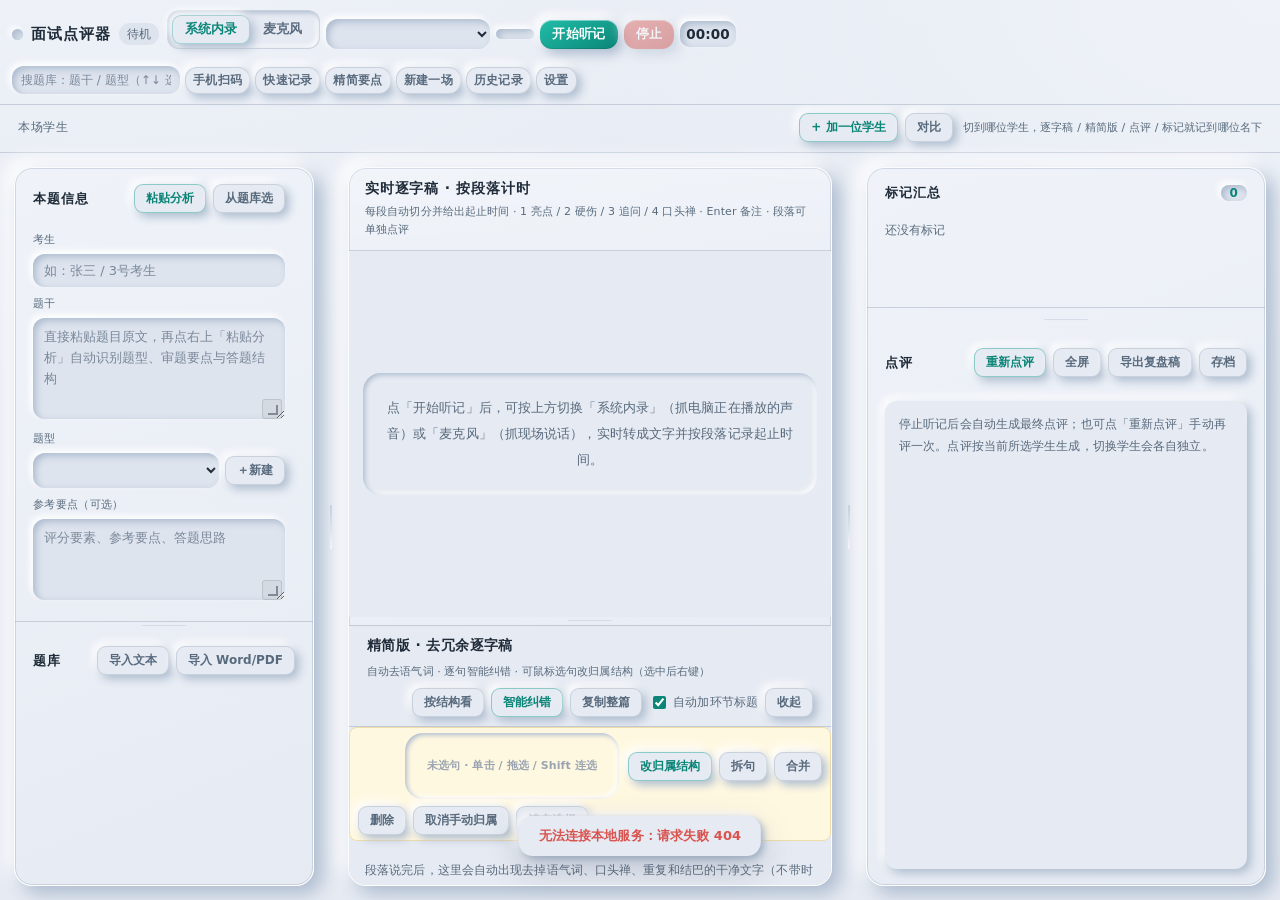
==== static/index.html @ 367feb13 "chore: 面试点评器 v2.6.0 源码首次开源提交" ====
﻿<!DOCTYPE html>
<html lang="zh-CN">
<head>
<meta charset="UTF-8" />
<meta name="viewport" content="width=device-width, initial-scale=1.0" />
<title>面试点评器 · 慕夕制作</title>
<link rel="stylesheet" href="/static/style.css" />
</head>
<body>
<!-- ===== 桌面版自定义标题栏（无地址栏；仅在内嵌 WebView 中显示） ===== -->
<div class="apptitlebar" id="appTitleBar">
  <span class="atb-logo" aria-hidden="true">面</span>
  <span class="atb-name">面试点评器</span>
  <span class="atb-sub">v2.6.0 · 慕夕制作</span>
  <span class="atb-drag" id="atbDrag" title="按住拖动窗口，双击最大化/还原"></span>
  <span class="atb-btns">
    <button class="atb-btn" id="btnWinMin" title="最小化" aria-label="最小化"><svg viewBox="0 0 12 12"><path d="M2 6h8"/></svg></button>
    <button class="atb-btn" id="btnWinMax" title="最大化 / 还原" aria-label="最大化"><svg viewBox="0 0 12 12"><rect x="2.4" y="2.4" width="7.2" height="7.2" rx="1.4"/></svg></button>
    <button class="atb-btn atb-close" id="btnWinClose" title="关闭" aria-label="关闭"><svg viewBox="0 0 12 12"><path d="M2.6 2.6l6.8 6.8M9.4 2.6L2.6 9.4"/></svg></button>
  </span>
</div>

<!-- ===== 无边框窗口的 8 个边角拖拽区（桌面版可用） ===== -->
<div class="rz-layer" id="rzLayer" aria-hidden="true">
  <i class="rz rz-t" data-edge="top"></i>
  <i class="rz rz-b" data-edge="bottom"></i>
  <i class="rz rz-l" data-edge="left"></i>
  <i class="rz rz-r" data-edge="right"></i>
  <i class="rz rz-tl" data-edge="topleft"></i>
  <i class="rz rz-tr" data-edge="topright"></i>
  <i class="rz rz-bl" data-edge="bottomleft"></i>
  <i class="rz rz-br" data-edge="bottomright"></i>
</div>

<header class="topbar">
  <div class="brand">
    <span class="dot" id="statusDot"></span>
    <span class="title">面试点评器</span><span class="ver">v2.6.0 · 慕夕制作</span>
    <span class="state" id="stateText">待机</span>
  </div>

  <div class="controls">
    <div class="seg" id="srcSeg" title="选择声音来源：系统内录=抓电脑正在播放的声音；麦克风=抓现场说话">
      <button class="segbtn active" data-kind="loopback">系统内录</button>
      <button class="segbtn" data-kind="mic">麦克风</button>
    </div>
    <select id="deviceSel" title="声音来源设备"></select>
    <span class="levelbar" id="levelBar" title="实时输入电平：说话时应有明显跳动"><i></i></span>
    <button id="btnStart" class="btn primary">开始听记</button>
    <button id="btnStop" class="btn danger" disabled>停止</button>
    <span class="timer" id="timer">00:00</span>
  </div>

  <div class="right">
    <div class="qs-wrap" id="qsWrap">
      <input id="bankSearchInp" class="inp qs-inp" autocomplete="off"
             placeholder="搜题库：题干 / 题型（↑↓ 选，回车载入）"
             title="不用打开题库弹窗，直接在主界面搜索所有题库的题目" />
      <div id="bankSearchPop" class="qs-pop" hidden></div>
    </div>
    <span class="tb-sep" aria-hidden="true"></span>
    <button id="btnMobileScan" class="btn ghost" title="用手机 / 平板扫码听记：在弹出的覆盖层里查看二维码与手机访问地址（Esc 或右上角关闭）">手机扫码</button>
    <button id="btnQuickNote" class="btn ghost" title="打开快速记录面板：听记时随手记学生的问题，回车自动编号">快速记录</button>
    <button id="btnPoints" class="btn ghost" title="精简要点：把精简版逐字稿压缩成按答题结构分组的要点关键词，可一键复制">精简要点</button>
    <span class="tb-sep" aria-hidden="true"></span>
    <button id="btnNew" class="btn ghost">新建一场</button>
    <button id="btnHistory" class="btn ghost">历史记录</button>
    <button id="btnSettings" class="btn ghost">设置</button>
  </div>
</header>

<!-- 学生切换条：一场之内多位学生分别答题 -->
<div class="studentbar" id="studentBar">
  <span class="sb-label">本场学生</span>
  <div class="sb-chips" id="studentChips"></div>
  <div class="btnrow">
    <button id="btnAddStudent" class="mini primary-m" title="在当前场次内新增一位学生，各自独立记录">+ 加一位学生</button>
    <button id="btnCompare" class="mini" title="对比本场多位学生的作答">对比</button>
  </div>
  <span class="sb-tip" id="studentTip">切到哪位学生，逐字稿 / 精简版 / 点评 / 标记就记到哪位名下</span>
</div>

<main class="layout" id="layout">
  <!-- 左：题目与题库 -->
  <aside class="pane left" id="paneLeft">
    <section class="block qblock" id="blockQ">
      <div class="block-head">
        <h3>本题信息</h3>
        <div class="btnrow">
          <button id="btnAnalyzeQ" class="mini primary-m" title="粘贴题目原文后自动分析题型与答题结构">粘贴分析</button>
          <button id="btnPickBank" class="mini">从题库选</button>
        </div>
      </div>
      <label class="lbl" for="candidate">考生</label>
      <input id="candidate" class="inp" placeholder="如：张三 / 3号考生" />
      <label class="lbl" for="question">题干</label>
      <textarea id="question" class="inp ta" rows="4" placeholder="直接粘贴题目原文，再点右上「粘贴分析」自动识别题型、审题要点与答题结构"></textarea>
      <label class="lbl" for="qtype">题型</label>
      <div class="qtype-row">
        <select id="qtype" class="inp" title="从题型列表里选择；选「＋ 新建题型」可直接新建并立即选中"></select>
        <button id="btnNewQtype" class="mini" title="新建题型（新建后立即选中）">＋新建</button>
      </div>
      <label class="lbl" for="ref">参考要点（可选）</label>
      <textarea id="ref" class="inp ta" rows="3" placeholder="评分要素、参考要点、答题思路"></textarea>
      <div id="qAnalyCard" class="qanaly" style="display:none">
        <div class="qa-top">
          <span class="qa-tag">已解析</span>
          <span class="qa-type" id="qaType"></span>
          <span class="qa-src" id="qaSrc"></span>
        </div>
        <div class="qa-stages" id="qaStages"></div>
        <div class="qa-acts">
          <button id="btnQaOpen" class="mini primary-m">查看 / 编辑</button>
          <button id="btnQaBank" class="mini">一键入库</button>
        </div>
      </div>
    </section>

    <div class="hsplit" data-split="left-v" title="拖动调整上下高度 · 双击复位"></div>

    <section class="block grow" id="blockBank">
      <div class="block-head">
        <h3>题库</h3>
        <div class="btnrow">
          <button id="btnImport" class="mini">导入文本</button>
          <button id="btnImportDocx" class="mini" title="选 Word(.docx) / PDF / 文本，可一次选多个文件，解析后先进预览列表">导入 Word/PDF</button>
        </div>
      </div>
      <input type="file" id="bankFile" accept=".docx,.pdf,.txt,.md,.csv" multiple style="display:none" />
      <div id="bankBackBar" class="bank-backbar" style="display:none">
        <button id="btnBankBack" class="mini">← 返回题库列表</button>
        <span id="bankCurName" class="bcn"></span>
        <button id="btnBankCloseItems" class="mini" title="收起题目列表">收起</button>
      </div>
      <input id="bankFilter" class="inp mono" style="display:none" placeholder="搜索题目关键词…" />
      <div id="bankOptBar" class="aiopt-bar" style="display:none">
        <label class="cpopt" title="勾选要优化的题目（也可逐题点右侧「AI 优化」）"><input type="checkbox" id="aiOptAll" />全选</label>
        <span class="aiopt-n" id="aiOptCount">已选 0 题</span>
        <button id="btnAiOptSel" class="mini" title="对勾选的题目调用「设置」里的 AI 接口做质量优化：题干规范 / 题型校准 / 审题要点 / 答题环节与要点 / 参考要点提质">AI 优化所选</button>
        <button id="btnAiOptAllQ" class="mini ghost" title="对整个题库逐题优化（耗时较长，可中途看进度）">优化全库</button>
        <button id="btnAiOptUndo" class="mini ghost" title="把本批已优化的题目还原成优化前的样子（一键撤销回滚）" disabled>一键撤销</button>
        <div class="aiopt-bar-in with-pct" id="aiOptBarWrap" hidden role="button" tabindex="0"
             title="点击查看逐题实时输出：每道题的优化前后对比与 AI 原始返回"><i id="aiOptBar"></i><span class="aiopt-pct" id="aiOptPct">0%</span></div>
        <button id="btnAiOptCancel" class="mini danger" hidden title="立即停止本次 AI 优化：已完成的题目会保留，未处理的题目不再继续">停止</button>
        <span class="aiopt-st" id="aiOptSt"></span>
      </div>
      <div id="bankList" class="bank-list"></div>
      <div id="bankEmpty" class="bank-empty" style="display:none"></div>
      <div id="bankItems" class="bank-items"></div>
    </section>
  </aside>

  <div class="vsplit" data-split="left" title="拖动调整左栏宽度 · 双击复位"></div>

  <!-- 中：逐字稿（按段落计时） -->
  <section class="pane center" id="paneCenter">
    <div class="pane-head">
      <h2>实时逐字稿 · 按段落计时</h2>
      <div class="hint">每段自动切分并给出起止时间 · 1 亮点 / 2 硬伤 / 3 追问 / 4 口头禅 · Enter 备注 · 段落可单独点评</div>
    </div>
    <div id="transcript" class="transcript">
      <div class="empty" id="emptyTip">点「开始听记」后，可按上方切换「系统内录」（抓电脑正在播放的声音）或「麦克风」（抓现场说话），实时转成文字并按段落记录起止时间。</div>
    </div>
    <div class="floating-mark" id="floatMark">
      <span class="ftext" id="floatText"></span>
      <span class="fk">1 亮点</span><span class="fk">2 硬伤</span><span class="fk">3 追问</span><span class="fk">4 口头禅</span>
    </div>

    <div class="hsplit" data-split="center" title="拖动调整逐字稿 / 精简版高度 · 双击复位"></div>

    <!-- 精简版：逐段去冗余 + 智能纠错 + 标记句加粗变色 -->
    <section class="plainpane" id="plainPane">
      <div class="plainhead">
        <h2>精简版 · 去冗余逐字稿</h2>
        <span class="plainhint" id="plainHint">自动去语气词 · 逐句智能纠错 · 可鼠标选句改归属结构（选中后右键）</span>
        <div class="btnrow">
          <button id="btnPlainView" class="mini" title="切换「按段落」/「按结构」显示">按结构看</button>
          <button id="btnCorrectAll" class="mini primary-m" title="对全文逐句做智能纠错（同音字 / 错别字 / 口误按上下文还原）">智能纠错</button>
          <button id="btnCopyPlain" class="mini">复制整篇</button>
        <label class="cpopt" title="勾选：按答题环节分组并加【抓落实】【重分析】等前置标题；不勾选：只复制纯文本"><input type="checkbox" id="chkCopyStage" checked />自动加环节标题</label>
          <button id="btnTogglePlain" class="mini">收起</button>
        </div>
      </div>
      <div class="pbar" id="plainSelBar">
        <span class="pbar-t empty" id="plainSelCount">未选句 · 单击 / 拖选 / Shift 连选</span>
        <button id="btnSentStage" class="mini primary-m" title="把选中的句子归入当前题型的某个答题环节">改归属结构</button>
        <button id="btnSentSplit" class="mini" title="双击句子把光标点到要拆开的位置，再点这里或按 Ctrl+Enter 拆成两句">拆句</button>
        <button id="btnSentMerge" class="mini" title="选中相邻的两句（Shift 连选）后合并成一句">合并</button>
        <button id="btnSentDel" class="mini ghost" title="删除选中的句子（Delete 键同样生效，整段至少保留一句）">删除</button>
        <button id="btnSentAuto" class="mini" title="取消选中句子的手动归属，回到该段自动判定结果">取消手动归属</button>
        <button id="btnSentClear" class="mini ghost" title="清空当前选中（Esc）">清空选择</button>
      </div>
      <div class="plainbox" id="plainBox">
        <div class="muted" id="plainEmpty">段落说完后，这里会自动出现去掉语气词、口头禅、重复和结巴的干净文字（不带时间戳），并标明该段属于审题 / 提观点 / 重分析 / 抓落实 / 结尾中的哪一环；被标记的句子会加粗变色。</div>
        <div id="plainList" class="plainlist"></div>
      </div>
    </section>
  </section>

  <div class="vsplit" data-split="right" title="拖动调整右栏宽度 · 双击复位"></div>

  <!-- 右：标记 + 点评 -->
  <aside class="pane right" id="paneRight">
    <section class="block" id="blockMarks">
      <div class="block-head"><h3>标记汇总</h3><span class="count" id="markCount">0</span></div>
      <div id="marks" class="marks"><div class="muted">还没有标记</div></div>
    </section>

    <div class="hsplit" data-split="right-v" title="拖动调整标记 / 点评高度 · 双击复位"></div>

    <section class="block grow" id="blockReview">
      <div class="block-head">
        <h3>点评</h3>
        <div class="btnrow">
          <button id="btnReview" class="mini primary-m">重新点评</button>
          <button id="btnReviewFull" class="mini">全屏</button>
          <button id="btnExportDocx" class="mini" title="把整场复盘（基本信息 / 时间分配 / 三段式点评 / 精简要点 / 精简逐字稿）导出为 Word">导出复盘稿</button>
          <button id="btnSave" class="mini">存档</button>
        </div>
      </div>
      <div class="review-meta" id="reviewMeta"></div>
      <div id="review" class="review md"><div class="muted">停止听记后会自动生成最终点评；也可点「重新点评」手动再评一次。点评按当前所选学生生成，切换学生会各自独立。</div></div>
    </section>
  </aside>
</main>

<!-- 点评全屏态的唯一关闭入口（右上角，与各弹窗 × 同款式） -->
<button class="x modal-x review-x" id="btnReviewExit" type="button" title="退出全屏（Esc）" aria-label="退出全屏" hidden>×</button>

<!-- 题库选择弹层 -->
<div class="modal" id="modalBank">
  <div class="modal-box">
    <div class="modal-head"><h3>题库</h3><div class="mh-right"><button class="x modal-x" data-close type="button" title="关闭（Esc）" aria-label="关闭">×</button></div></div>
    <div class="mh-tools"><input id="bankPickFilter" class="inp mono" placeholder="搜索题库名 / 题干 / 题型关键词…" /></div>
    <div class="modal-body" id="bankPickBody"></div>
    <div class="modal-foot bar"><span class="muted" id="bankPickCount"></span></div>
  </div>
</div>

<!-- 学生对比弹层 -->
<div class="modal" id="modalCompare">
  <div class="modal-box xwide">
    <div class="modal-head"><h3>本场学生对比</h3><div class="mh-right"><button class="x modal-x" data-close type="button" title="关闭（Esc）" aria-label="关闭">×</button></div></div>
    <div class="modal-body" id="compareBody"></div>
    <div class="modal-foot bar"><span class="muted" id="compareTip"></span></div>
  </div>
</div>

<!-- 导入题库弹层 -->
<div class="modal" id="modalImport">
  <div class="modal-box">
    <div class="modal-head"><h3>导入题库（文本 / JSON）</h3><div class="mh-right"><button class="x modal-x" data-close type="button" title="关闭（Esc）" aria-label="关闭">×</button></div></div>
    <div class="modal-body">
      <p class="tip">支持两种格式：<br />
        1) 纯文本：每题以「1. 」或「第1题」开头，<code>参考要点：</code> / <code>答题思路：</code> 引出要点，多题之间可用一行 <code>===</code> 分隔；<br />
        2) JSON 数组：<code>[{"question":"题干","qtype":"综合分析","ref":"要点"}]</code>
      </p>
      <label class="lbl">题库名称</label>
      <input id="bankName" class="inp" placeholder="如：结构化面试高频真题" />
      <label class="lbl">内容</label>
      <textarea id="bankText" class="inp ta mono" rows="12" placeholder="1. 某地推行干部下沉社区，有人说好，有人说形式主义，你怎么看？
参考要点：辩证看待；下沉的初衷；形式主义的表现与成因；如何做实"></textarea>
      <div class="modal-foot"><button id="btnDoImport" class="btn primary">导入</button></div>
    </div>
  </div>
</div>

<!-- 导入方式选择（点「导入 Word/PDF」时先弹这里，默认记住上次选择） -->
<div class="modal" id="modalImpMode">
  <div class="modal-box">
    <div class="modal-head"><h3>导入解析方式</h3><div class="mh-right"><button class="x modal-x" data-close type="button" title="关闭（Esc）" aria-label="关闭">×</button></div></div>
    <div class="modal-body">
      <p class="tip">解析方式只决定这一次导入怎么处理，下次会自动沿用你这次的选择。</p>
      <div class="impmode-list">
        <label class="impmode-item">
          <input type="radio" name="impMode" value="ai" id="impModeAi" />
          <span class="impmode-txt"><b>AI 解析</b><em>调用设置页配置的 AI 接口补题型、答题环节与要点，识别更准；会产生接口费用，未配置 API Key 时自动回退本地规则。</em></span>
        </label>
        <label class="impmode-item">
          <input type="radio" name="impMode" value="local" id="impModeLocal" />
          <span class="impmode-txt"><b>仅本地解析</b><em>完全在本机用本地规则解析，只用文档自带字段，不发起任何网络与 AI 请求。</em></span>
        </label>
      </div>
      <p class="tip" id="impModeTip"></p>
    </div>
    <div class="modal-foot"><button id="btnImpModeOk" class="btn primary" type="button">选择文件并开始</button></div>
  </div>
</div>

<!-- 导入预览（Word / PDF 解析结果 -> 勾选 / 改题型与题干 -> 确认入库） -->
<div class="modal" id="modalImportPreview">
  <div class="modal-box xwide">
    <div class="modal-head">
      <h3>导入预览 · 确认后入库</h3>
      <div class="mh-right"><button class="x modal-x" data-close type="button" title="关闭（Esc）" aria-label="关闭">×</button></div>
    </div>
    <div class="modal-body ip-body">
      <div id="ipFiles" class="ip-files"></div>
      <div class="ip-toolbar">
        <input id="ipBankName" class="inp" placeholder="题库名称（默认取文件名）" />
        <button id="ipAll" class="mini" type="button">全选</button>
        <button id="ipNone" class="mini" type="button">全不选</button>
        <span class="muted" id="ipStat"></span>
      </div>
      <div id="ipList" class="ip-list"></div>
    </div>
    <div class="modal-foot bar">
      <span class="muted" id="ipTip"></span>
      <button id="btnImportCommit" class="btn primary" type="button">确认入库</button>
    </div>
  </div>
</div>

<!-- 题库解析进度卡（后台任务，可最小化为角标继续跑） -->
<div id="impJob" class="impjob" hidden>
  <div class="ij-head">
    <span class="ij-title">题库解析中</span>
    <span class="ij-ai" id="ijAi"></span>
    <button class="ij-min" id="ijMin" type="button" title="最小化为角标，后台继续解析">—</button>
  </div>
  <div class="ij-stage" id="ijStage">读取文件</div>
  <div class="ij-bar"><i id="ijBar"></i></div>
  <div class="ij-meta">
    <span class="ij-pct" id="ijPct">0%</span>
    <span id="ijCur">第 0/0 题</span>
    <span class="muted" id="ijFiles"></span>
  </div>
  <div class="ij-err" id="ijErr" hidden></div>
</div>
<button id="impBadge" class="ij-badge" type="button" hidden title="点开查看解析进度"><span id="ijBadgeTxt">解析中</span></button>

<!-- 题目解析（粘贴题目 -> 题型 / 审题 / 结构 / 要点） -->
<div class="modal" id="modalQAnalyze">
  <div class="modal-box wide">
    <div class="modal-head">
      <h3>题目解析 · 可编辑</h3>
      <div class="mh-right"><button class="x modal-x" data-close type="button" title="关闭（Esc）" aria-label="关闭">×</button></div>
    </div>
    <div class="modal-body qa-body">
      <label class="lbl">题目原文（可直接粘贴，自动去掉题号与作答提示）</label>
      <textarea id="qaQuestion" class="inp ta" rows="3" placeholder="粘贴题目原文…"></textarea>
      <div class="qa-line">
        <div class="qa-col">
          <label class="lbl">题型</label>
          <div class="qtype-row">
            <select id="qaQtype" class="inp" title="从题型列表里选择；选「＋ 新建题型」可直接新建并立即选中"></select>
            <button id="btnQaNewQtype" class="mini" title="新建题型（新建后立即选中）">＋新建</button>
          </div>
        </div>
        <div class="qa-col" id="qaBankCol">
          <label class="lbl">题库（选已有题库，或选「＋ 新建题库」）</label>
          <div class="qa-bankrow">
            <select id="qaBankSel" class="inp" title="保存到哪个题库"></select>
            <input id="qaBankNew" class="inp" placeholder="新题库名称" style="display:none" maxlength="40" />
          </div>
        </div>
      </div>
      <p class="tip" id="qaReason"></p>

      <label class="lbl">审题要点（每行一条，可直接改）</label>
      <textarea id="qaExam" class="inp ta" rows="5"></textarea>

      <div class="qa-structhead">
        <span class="lbl" style="margin:0">答题结构（各环节，可增删改）</span>
        <button id="btnQaAddStage" class="mini">+ 增加环节</button>
      </div>
      <div id="qaStruct" class="qa-struct"></div>

      <label class="lbl">关键要点（每行一条）</label>
      <textarea id="qaKeys" class="inp ta" rows="4"></textarea>

      <label class="lbl">参考要点（入库内容，可手动润色）</label>
      <textarea id="qaRef" class="inp ta mono" rows="8"></textarea>
      <p class="tip" id="qaHint">确认无误后点「一键写入题库」，题干与参考要点会一起存进题库，并同步为当前题目，可直接开始答题与点评。</p>
    </div>
    <div class="modal-foot">
      <button id="btnQaRebuild" class="btn ghost">按当前内容重建参考要点</button>
      <button id="btnQaReanalyze" class="btn ghost">重新分析</button>
      <button id="btnQaSave" class="btn primary">一键写入题库</button>
    </div>
  </div>
</div>

<!-- AI 优化对比弹层（大窗口，优化前 / 优化后 左右并排） -->
<div class="modal" id="modalAiDiff">
  <div class="modal-box widest">
    <div class="modal-head">
      <h3 id="aiDiffTitle">AI 优化对比</h3>
      <div class="mh-right"><button class="x modal-x" data-close type="button" title="关闭（Esc）" aria-label="关闭">×</button></div>
    </div>
    <div class="modal-body aidiff-body">
      <div class="df-grid" id="dfGrid"></div>
      <p class="tip df-legend">右侧<b class="lg-new">橙黄色加粗</b>是新增或被改写的文字，左侧<b class="lg-del">灰色删除线</b>是被替换掉的原文，其余为未改动内容。</p>
    </div>
  </div>
</div>

<!-- AI 优化实时输出弹层（点进度条打开：逐题看优化前后与 AI 原始返回） -->
<div class="modal" id="modalAiLive">
  <div class="modal-box widest">
    <div class="modal-head">
      <h3 id="aiLiveTitle">AI 优化实时输出</h3>
      <div class="mh-right">
        <span class="aol-sum" id="aiLiveSum"></span>
        <button class="mini ghost" id="btnAiLiveRefresh" type="button" title="立即刷新一次">刷新</button>
        <button class="x modal-x" data-close type="button" title="关闭（Esc）" aria-label="关闭">×</button>
      </div>
    </div>
    <div class="modal-body aol-body">
      <div class="aol-bar"><div class="aol-bar-in" id="aiLiveBarWrap"><i id="aiLiveBar"></i><span class="aiopt-pct" id="aiLivePct">0%</span></div>
        <span class="aol-st" id="aiLiveSt">等待开始…</span></div>
      <div class="aol-list" id="aiLiveList"></div>
    </div>
  </div>
</div>

<!-- 新建题型弹层 -->
<div class="modal" id="modalQtype">
  <div class="modal-box">
    <div class="modal-head"><h3>新建题型</h3><div class="mh-right"><button class="x modal-x" data-close type="button" title="关闭（Esc）" aria-label="关闭">×</button></div></div>
    <div class="modal-body">
      <label class="lbl">题型名称</label>
      <input id="qtNewName" class="inp" maxlength="20" placeholder="如：情景演讲 / 追问应变" />
      <label class="lbl">该题型的答题环节（一行一个，顺序即答题顺序）</label>
      <textarea id="qtNewStages" class="inp ta mono" rows="6">审题
提观点
重分析
抓落实
结尾</textarea>
      <p class="tip" id="qtNewTip">新建后会写入你的本地题型库（不影响内置题型），并立即在「题型」下拉里选中该题型，题库列表、当前题目区与精简版「按结构看」都会按它的环节来。</p>
    </div>
    <div class="modal-foot">
      <button id="btnQtNewOk" class="btn primary">创建并选中</button>
    </div>
  </div>
</div>

<!-- 编辑题库单题弹层 -->
<div class="modal" id="modalItemEdit">
  <div class="modal-box">
    <div class="modal-head"><h3>编辑题目</h3><div class="mh-right"><button class="x modal-x" data-close type="button" title="关闭（Esc）" aria-label="关闭">×</button></div></div>
    <div class="modal-body">
      <p class="tip" id="itEditBank"></p>
      <label class="lbl">题干</label>
      <textarea id="itQuestion" class="inp ta" rows="5"></textarea>
      <label class="lbl">题型</label>
      <div class="qtype-row">
        <select id="itQtype" class="inp" title="从题型列表里选择；选「＋ 新建题型」可直接新建并立即选中"></select>
        <button id="btnItNewQtype" class="mini" title="新建题型（新建后立即选中）">＋新建</button>
      </div>
      <label class="lbl">参考要点（可选）</label>
      <textarea id="itRef" class="inp ta mono" rows="6"></textarea>
    </div>
    <div class="modal-foot">
      <button id="btnItSave" class="btn primary">保存</button>
    </div>
  </div>
</div>

<!-- 设置弹层 -->
<div class="modal" id="modalSettings">
  <div class="modal-box">
    <div class="modal-head"><h3>设置 · AI / 声音来源 / 段落 / 题型结构</h3><div class="mh-right"><button class="x modal-x" data-close type="button" title="关闭（Esc）" aria-label="关闭">×</button></div></div>
    <div class="set-tabs">
      <button class="set-tab active" data-tab="basic">基础设置</button>
      <button class="set-tab" data-tab="qtype">题型结构管理</button>
    </div>
    <div class="modal-body" id="setPaneBasic">
      <label class="lbl">接口地址 base_url</label>
      <input id="cfgBase" class="inp" placeholder="https://api.deepseek.com/v1" />
      <label class="lbl">模型名</label>
      <input id="cfgModel" class="inp" placeholder="deepseek-chat" />
      <label class="lbl">API Key</label>
      <input id="cfgKey" class="inp" type="password" placeholder="sk-...（留空表示不修改已保存的 Key）" />
      <p class="tip" id="cfgTip"></p>

      <div class="divider">外观主题</div>
      <label class="lbl">界面风格（浅色 / 深色均为新拟物）</label>
      <select id="cfgTheme" class="inp">
        <option value="auto">跟随系统</option>
        <option value="light">浅色</option>
        <option value="dark">深色</option>
      </select>
      <p class="tip">切换后立即生效并记住；深浅两套配色按同一套阴影与圆角规则设计。</p>

      <div class="divider">声音来源（记忆上次选择）</div>
      <label class="lbl">默认输入源</label>
      <select id="cfgKind" class="inp">
        <option value="loopback">系统内录（抓电脑播放的声音）</option>
        <option value="mic">麦克风（抓现场说话）</option>
      </select>
      <label class="lbl">默认设备</label>
      <select id="cfgDevice" class="inp"></select>
      <p class="tip">开始听记时按此处保存的设备自动选中；下次打开软件仍沿用，无需重新选择。</p>
      <label class="chk"><input type="checkbox" id="cfgCorrect" /> 开启智能纠错（精简版按上下文还原同音字 / 错别字 / 口误）</label>

      <div class="divider">段落切分</div>
      <div class="grid2">
        <div>
          <label class="lbl">停顿切段阈值（秒）</label>
          <input id="cfgPause" class="inp" type="number" step="0.1" min="0.5" value="1.5" />
        </div>
        <div>
          <label class="lbl">单段最长（秒）</label>
          <input id="cfgMaxSec" class="inp" type="number" step="5" min="15" value="55" />
        </div>
      </div>
      <label class="lbl">单段最多字数</label>
      <input id="cfgMaxChars" class="inp" type="number" step="20" min="80" value="240" />
      <p class="tip">停顿超过阈值、或段落超时 / 超字数时自动切新段；切段后对该段做一次即时点评。</p>
      <label class="chk"><input type="checkbox" id="cfgRealtime" /> 开启段落即时点评（每段调用一次 API，费 token）</label>
      <div class="divider">手机接入 · 防火墙放行</div>
      <div class="set-row">
        <div class="set-row-main">
          <div class="set-row-title">入站放行状态 <span class="fw-badge" id="fwBadge">读取中…</span></div>
          <div class="set-row-path" id="fwStatusText">正在读取 Windows 防火墙状态…</div>
          <div class="set-row-path" id="fwProgram">--</div>
        </div>
        <button id="btnFwAllow" class="btn primary" type="button" title="为当前程序添加一条入站允许规则（域 / 专用 / 公用网络全部适用）">一键放行</button>
        <button id="btnFwRemove" class="btn ghost" type="button" title="只删除本程序自己创建的那条放行规则">撤销放行</button>
      </div>
      <p class="tip" id="fwTip">手机扫码打不开、一直转圈，大多是 Windows 防火墙拦了本程序的入站连接。点「一键放行」会弹一次系统授权框（选「是」），之后对域 / 专用 / 公用三种网络类型全部放行；只加本程序这一条规则，不改防火墙总开关，随时可「撤销放行」。</p>

      <div class="divider">错误日志</div>
      <div class="set-row">
        <div class="set-row-main">
          <div class="set-row-title">错误日志</div>
          <div class="set-row-path" id="logDirPath">读取中…</div>
        </div>
        <button id="btnOpenLogs" class="btn ghost" type="button">打开日志目录</button>
      </div>
      <p class="tip" id="logTip">程序运行时的接口耗时、异常堆栈、AI 请求失败原因都会记在这里；反馈问题时把当天的 app-日期.log 发过来即可定位。单文件满 2MB 自动分卷，保留 5 份。</p>
      <p class="tip" id="logSizeTip"></p>
      <div class="divider">关于</div>
      <div class="about" id="aboutBox">
        <div><b>面试点评器</b> v2.6.0</div>
        <div>作者：<b>慕夕制作</b></div>
        <div class="tip" id="aboutData">数据目录：--</div>
        <div class="oss-entry">
          <span class="tip">本软件使用 26 个第三方开源组件，遵循各自许可证分发。</span>
          <button id="btnOpenOss" class="btn ghost" type="button">开源许可</button>
        </div>
      </div>
      <div class="modal-foot">
        <button id="btnOpenData" class="btn ghost">打开数据目录</button>
        <button id="btnTestCfg" class="btn ghost">测试连通</button>
        <button id="btnSaveCfg" class="btn primary">保存</button>
      </div>
      <pre id="cfgTestOut" class="cfg-test-out" hidden></pre>
    </div>

    <!-- 题型结构管理 -->
    <div class="modal-body hidden" id="setPaneQtype">
      <div class="qt-admin">
        <div class="qta-left">
          <div class="qta-lhead">
            <span class="qta-ltitle">题型（<b id="qtaCount">0</b>）</span>
            <button id="btnQtaNew" class="mini primary-m" title="新建一个空题型，右侧编辑结构">＋新建</button>
          </div>
          <input id="qtaFilter" class="inp qta-filter" placeholder="筛选题型名 / 别名" />
          <div class="qta-list" id="qtaList"></div>
          <p class="tip">「内置」为随包自带的题型，改动会另存到你本地数据目录（不动内置文件），可点「恢复内置默认」还原；「自定义」是你自己建的题型。</p>
        </div>
        <div class="qta-right">
          <div class="qta-empty" id="qtaEmpty">← 左侧选择一个题型，右侧即可编辑它的答题环节与点评要素</div>
          <div class="qta-form hidden" id="qtaForm">
            <div class="grid2">
              <div>
                <label class="lbl">题型名称</label>
                <input id="qtaName" class="inp" maxlength="20" placeholder="如：组织管理" />
              </div>
              <div>
                <label class="lbl">别名（逗号分隔，可与题型名互通）</label>
                <input id="qtaAka" class="inp" placeholder="如：组织协调,计划组织" />
              </div>
            </div>
            <label class="lbl">适用场景</label>
            <input id="qtaScene" class="inp" placeholder="如：让你负责组织一次活动 / 调研 / 培训 / 会议" />
            <label class="lbl">特征关键词（逗号分隔，用于判定题型）</label>
            <input id="qtaKeywords" class="inp" placeholder="如：组织,开展,筹划,流程,负责" />
            <div class="qta-sechead">
              <span>答题环节（顺序即作答顺序，最多 12 个）</span>
              <button id="btnQtaAddStage" class="mini" title="在末尾追加一个环节">＋加环节</button>
            </div>
            <div class="qta-stages" id="qtaStages"></div>
            <div class="qta-sechead"><span>点评要素（AI 点评本题型时的评价维度与失分提示）</span></div>
            <label class="lbl">检查点（一行一条）</label>
            <textarea id="qtaCheckpoints" class="inp ta" rows="5" placeholder="如：开头是否交代目的意义&#10;是否覆盖前中后完整流程"></textarea>
            <label class="lbl">常见失分表现（一行一条）</label>
            <textarea id="qtaFaults" class="inp ta" rows="6" placeholder="如：只讲活动当天，缺前期准备&#10;没有分工与时间节点"></textarea>
          </div>
        </div>
      </div>
      <div class="modal-foot qta-foot">
        <span class="muted" id="qtaMsg"></span>
        <button id="btnQtaCopy" class="btn ghost" title="以当前题型为模板复制出一个自定义题型">复制为新题型</button>
        <button id="btnQtaDelete" class="btn ghost" title="从题型列表里删除该题型">删除题型</button>
        <button id="btnQtaReset" class="btn ghost" title="把该题型恢复为随包内置的默认结构">恢复内置默认</button>
        <button id="btnQtaSave" class="btn primary" title="保存后立即生效，后续分析 / 点评 / 精简版都按新结构">保存并生效</button>
      </div>
    </div>
  </div>
</div>

<!-- 开源许可弹层（第三方组件声明） -->
<div class="modal" id="modalOss">
  <div class="modal-box widest">
    <div class="modal-head">
      <h3>开源许可 · 第三方组件声明</h3>
      <div class="mh-right">
        <input id="ossFilter" class="oss-filter" type="search" placeholder="筛选组件 / 许可证 / 用途" title="输入关键字即时筛选">
        <select id="ossLicSel" class="oss-filter oss-sel" title="按许可证筛选"><option value="">全部许可证</option></select>
        <button id="btnOssDir" class="btn ghost" type="button" title="用资源管理器打开声明文件所在目录">打开声明目录</button>
        <button class="x modal-x" data-close type="button" title="关闭（Esc）" aria-label="关闭">×</button>
      </div>
    </div>
    <div class="modal-body">
      <p class="tip" id="ossHead">正在读取第三方组件清单…</p>
      <div class="oss-table-wrap">
        <table class="oss-table">
          <thead><tr><th style="width:190px">组件</th><th style="width:96px">版本</th><th style="width:150px">许可证</th><th>在软件中的用途</th><th style="width:52px">上游</th></tr></thead>
          <tbody id="ossBody"><tr><td colspan="5" class="tip">加载中…</td></tr></tbody>
        </table>
      </div>
      <div class="divider">许可证全文</div>
      <div class="oss-lic-bar" id="ossLicBar"></div>
      <pre id="ossLicText" class="oss-lic-text">在上方选择许可证查看全文</pre>
      <p class="tip">分发本软件须随附 THIRD_PARTY_NOTICES.md 与 LICENSES 目录。其中 PyMuPDF 采用 AGPL-3.0：若闭源商业分发，需替换为宽松许可替代库或另行购买 Artifex 商业许可。</p>
    </div>
    <div class="modal-foot">
      <button class="btn ghost" data-close type="button">关闭</button>
    </div>
  </div>
</div>

<!-- 历史记录弹层 -->
<div class="modal" id="modalHistory">
  <div class="modal-box wide">
    <div class="modal-head"><h3>历史记录</h3><div class="mh-right"><button class="x modal-x" data-close type="button" title="关闭（Esc）" aria-label="关闭">×</button></div></div>
    <div class="modal-body" id="historyBody">
      <div class="hist-filter" id="histFilter">
        <select id="histQtype" class="hf-sel" title="按题型筛选"><option value="">全部题型</option></select>
        <select id="histStudent" class="hf-sel" title="按学生姓名筛选"><option value="">全部学生</option></select>
        <span class="hf-lab">日期</span>
        <input id="histD1" class="hf-date" type="date" title="起始日期（含）">
        <span class="hf-dash">至</span>
        <input id="histD2" class="hf-date" type="date" title="结束日期（含）">
        <input id="histKw" class="hf-kw" type="search" placeholder="搜题干或逐字稿内容" title="关键词：题干或逐字稿命中（输入即搜）">
        <button id="histClear" class="mini ghost" title="一键清除全部筛选条件">清除筛选</button>
      </div>
      <div class="hist-stat" id="histStat"></div>
      <div class="hist-list" id="histList"></div>
    </div>
  </div>
</div>

<div id="toast" class="toast"></div>

<!-- 快速记录面板：听记时随手记学生的问题，回车自动编号 -->
<div class="qnote" id="qnotePanel" hidden>
  <div class="qn-head" id="qnHead" title="按住拖动面板位置 · 双击复位">
    <span class="qn-grip-dot"></span>
    <span class="qn-title">快速记录</span>
    <span class="qn-count" id="qnCount">0 条</span>
    <span class="qn-head-tools">
      <button id="qnMin" class="qn-ib" title="最小化 / 展开（缩小后不挡逐字稿）">—</button>
      <button id="qnClose" class="qn-ib" title="收起面板（内容已自动保存）">×</button>
    </span>
  </div>
  <div class="qn-body" id="qnBody">
    <div class="qn-list" id="qnList"></div>
    <div class="qn-foot">
      <button id="qnAdd" class="mini primary-m" title="在末尾再加一条">＋ 加一行</button>
      <button id="qnCopy" class="mini" title="把所有记录按 1. 2. 3. 复制到剪贴板">复制全部</button>
      <button id="qnClear" class="mini" title="清空全部记录（会先确认）">清空</button>
      <span class="qn-tip" id="qnTip">回车＝下一条并自动编号</span>
    </div>
  </div>
  <i class="qn-resize" id="qnResize" title="拖动调整面板大小"></i>
</div>
<!-- 精简要点浮层：把精简版逐字稿压成按答题结构分组的要点关键词，可一键复制 -->
<div class="ptnote" id="pointsPanel" hidden>
  <div class="qn-head" id="ptHead" title="按住拖动面板位置 · 双击复位">
    <span class="qn-grip-dot"></span>
    <span class="qn-title">精简要点</span>
    <span class="qn-count" id="ptMeta">未分析</span>
    <span class="qn-head-tools">
      <button id="ptMin" class="qn-ib" title="最小化 / 展开">—</button>
      <button id="ptClose" class="qn-ib" title="关闭浮层（不影响已保存的内容）">×</button>
    </span>
  </div>
  <div class="qn-body">
    <div class="pt-src">
      <div class="pt-src-head">
        <span class="pt-label">学生作答（精简稿）</span>
        <span class="pt-src-tools">
          <button id="ptFetch" class="mini" title="取当前会话「精简版」里已纠错、去语气词后的逐字稿">取当前精简稿</button>
          <button id="ptClearSrc" class="mini" title="清空输入框">清空</button>
        </span>
      </div>
      <textarea id="ptText" class="pt-ta" spellcheck="false"
        placeholder="点「取当前精简稿」自动填入已纠错、去语气词的学生逐字稿；也可以直接粘贴或手打作答文本"></textarea>
      <div class="pt-src-foot">
        <span id="ptSrcStat">0 字</span>
        <span id="ptSrcStamp" class="pt-stamp" title="取稿时间：每次取的都是当时最新改好的精简稿"></span>
        <label class="pt-chk" title="开启后若有 API Key 会调用 AI 优化关键词，失败自动回退本地规则">
          <input type="checkbox" id="ptAi"> AI 优化
        </label>
        <label class="pt-chk" title="显示 / 隐藏参考要点对齐信息（答到 / 偏题 / 遗漏），关掉后只留纯要点清单">
          <input type="checkbox" id="ptAlign" checked> 对齐标注
        </label>
      </div>
    </div>
    <div class="pt-run">
      <button id="ptRun" class="btn primary">分析要点</button>
      <span class="pt-note" id="ptNote">按本题答题结构分组，只保留关键词</span>
      <span class="pt-align" id="ptAlignNote"></span>
    </div>
    <div class="pt-out" id="ptOut">
      <div class="pt-empty" id="ptEmpty">点「分析要点」后，这里按答题结构分组显示要点关键词（审题 / 提观点 / 重分析 / 抓落实 / 结尾）</div>
      <div class="pt-groups" id="ptGroups"></div>
    </div>
    <div class="pt-foot">
      <button id="ptCopyBullet" class="mini primary-m" title="复制为每行一条的项目符号">复制为分行要点</button>
      <button id="ptCopyPlain" class="mini" title="复制为每组一行的纯文本">复制为纯文本</button>
      <span class="pt-tip" id="ptTip">每条要点 ≤20 字</span>
    </div>
  </div>
  <i class="qn-resize" id="ptResize" title="拖动调整面板大小"></i>
</div>
<div id="ctxMenu" class="ctxmenu"></div>
<div id="sentMenu" class="ctxmenu sentmenu" style="display:none"></div>

<!-- ===== 手机扫码覆盖层：在桌面窗口内用 iframe 打开 /scan，不依赖新窗口 ===== -->
<div class="modal scanlay" id="mScanLay" aria-hidden="true">
  <div class="modal-box scan">
    <div class="modal-head">
      <h3>手机扫码 · 用手机 / 平板浏览器打开</h3>
      <div class="mh-right">
        <button class="x-txt" id="mScanOpenTab" title="在系统默认浏览器新标签打开 /scan">浏览器打开</button>
        <button class="x" id="mScanClose" title="关闭（Esc）">×</button>
      </div>
    </div>
    <div class="mscan-body">
      <iframe id="mScanFrame" title="手机扫码入口" src="about:blank"></iframe>
    </div>
  </div>
</div>

<script src="/static/app.js"></script>
<script src="/static/desktop.js"></script>
<script>
/* 手机扫码覆盖层开关（独立于 app.js，不改动任何原有业务逻辑） */
(function () {
  var lay = document.getElementById('mScanLay');
  var box = document.getElementById('mScanFrame');
  var btn = document.getElementById('btnMobileScan');
  if (!lay || !box || !btn) return;

  /* /scan 同源加载，故可把 Esc 关闭也绑到 iframe 文档里（焦点在弹层内时父文档收不到按键） */
  box.addEventListener('load', function () {
    try {
      var d = box.contentDocument;
      if (d && !d.__escBound) {
        d.__escBound = true;
        d.addEventListener('keydown', function (e) {
          if (e.key === 'Escape' || e.keyCode === 27) { e.preventDefault(); close(); }
        });
      }
    } catch (e) {}
  });

  function open() {
    box.src = '/scan?_t=' + Date.now();
    lay.classList.add('open');
    lay.setAttribute('aria-hidden', 'false');
  }

  function close() {
    lay.classList.remove('open');
    lay.setAttribute('aria-hidden', 'true');
    /* 关闭后卸掉 iframe 内容，避免 /scan 的 5 秒轮询在后台持续请求；下次打开重新加载即最新状态 */
    box.src = 'about:blank';
  }

  btn.addEventListener('click', open);
  var x = document.getElementById('mScanClose');
  if (x) x.addEventListener('click', close);
  var ot = document.getElementById('mScanOpenTab');
  if (ot) ot.addEventListener('click', function () { window.open('/scan', '_blank'); });
  lay.addEventListener('click', function (e) { if (e.target === lay) close(); });
  document.addEventListener('keydown', function (e) {
    if ((e.key === 'Escape' || e.keyCode === 27) && lay.classList.contains('open')) {
      e.preventDefault();
      close();
    }
  }, true);
})();
</script>
</body>
</html>
---- static/style.css ----
﻿/* =====================================================================
   面试点评器 v2.1.0 · 慕夕制作
   视觉：新拟物 Neumorphism（浅灰底 + 双向柔和投影，无硬边框）
   ===================================================================== */
:root{
  --bg:#e8ecf3;
  --bg2:#eef2f8;
  --card:#e8ecf3;
  --line:rgba(160,174,197,.32);
  --txt:#2e3a4b;
  --dim:#7c8a9c;
  --accent:#12a594;
  --accent2:#0d8b7e;
  --warn:#c98a15;
  --bad:#d9534f;
  --good:#2f9e5f;
  --ask:#3f7fd1;
  --sh-d:#c2ccda;
  --sh-l:#ffffff;
  --nz:7px 7px 14px var(--sh-d), -7px -7px 14px var(--sh-l);
  --nz-s:3px 3px 7px var(--sh-d), -3px -3px 7px var(--sh-l);
  --nz-in:inset 4px 4px 8px var(--sh-d), inset -4px -4px 8px var(--sh-l);
  --nz-in-s:inset 2px 2px 5px var(--sh-d), inset -2px -2px 5px var(--sh-l);
  --r:16px;
  --r-s:11px;
}
*{box-sizing:border-box}
html,body{height:100%}
body{
  margin:0; background:var(--bg); color:var(--txt);
  font-family:"Microsoft YaHei UI","Microsoft YaHei",system-ui,-apple-system,"Segoe UI",sans-serif;
  font-size:14px; overflow:hidden;
  display:flex; flex-direction:column;
  -webkit-font-smoothing:antialiased;
}
button{font-family:inherit}
input,textarea,select{font-family:inherit}
::-webkit-scrollbar{width:9px;height:9px}
::-webkit-scrollbar-thumb{background:#c9d2df; border-radius:6px; border:2px solid var(--bg)}
::-webkit-scrollbar-thumb:hover{background:#b6c1d1}
::-webkit-scrollbar-track{background:transparent}

/* ---------------- 顶栏 ---------------- */
.topbar{
  flex:0 0 auto;
  display:flex; align-items:center; gap:14px; padding:10px 18px;
  background:var(--bg);
  box-shadow:0 6px 14px -8px rgba(96,110,132,.55);
  position:relative; z-index:12;
}
.brand{display:flex; align-items:center; gap:9px; min-width:0; flex:0 0 auto}
.brand .title{font-weight:700; letter-spacing:.6px; font-size:15px; white-space:nowrap}
.brand .ver{font-size:11px; color:var(--dim); letter-spacing:.3px; white-space:nowrap}
.dot{
  width:11px;height:11px;border-radius:50%;background:#9fadc0;
  box-shadow:var(--nz-in-s); transition:.2s; flex:0 0 auto;
}
.dot.on{background:var(--bad); box-shadow:0 0 0 4px rgba(217,83,79,.16); animation:pulse 1.5s infinite}
@keyframes pulse{0%,100%{opacity:1}50%{opacity:.42}}
.state{color:var(--dim); font-size:12px; white-space:nowrap; overflow:hidden; text-overflow:ellipsis}
.controls{display:flex; align-items:center; gap:10px; flex:1 1 auto; justify-content:center; min-width:0; flex-wrap:wrap}
.right{display:flex; gap:8px; flex:0 0 auto}

/* 按钮：凸起 → 按下凹陷 */
.btn{
  border:0; background:var(--bg); color:var(--txt);
  padding:8px 15px; border-radius:var(--r-s); cursor:pointer; font-size:13px;
  box-shadow:var(--nz-s); transition:box-shadow .16s, transform .16s, color .16s;
  white-space:nowrap;
}
.btn:hover{color:var(--accent2)}
.btn:active{box-shadow:var(--nz-in-s); transform:translateY(1px)}
.btn:disabled{opacity:.45; cursor:not-allowed; box-shadow:var(--nz-in-s)}
.btn.primary{background:linear-gradient(145deg,#19b3a1,#0d8b7e); color:#fff; font-weight:600; box-shadow:5px 5px 12px #b9c4d3, -5px -5px 12px #ffffff}
.btn.primary:hover{color:#fff; filter:brightness(1.05)}
.btn.danger{background:linear-gradient(145deg,#e26763,#c94641); color:#fff; font-weight:600; box-shadow:5px 5px 12px #bfc7d4, -5px -5px 12px #ffffff}
.btn.danger:hover{color:#fff}
.btn.ghost{background:var(--bg); color:var(--dim)}
.btn.ghost:hover{color:var(--txt)}

/* 输入源分段切换 */
.seg{
  display:flex; gap:0; padding:4px; border-radius:12px;
  background:var(--bg); box-shadow:var(--nz-in-s);
}
.segbtn{
  border:0; background:transparent; color:var(--dim);
  padding:6px 13px; border-radius:9px; font-size:12.5px; cursor:pointer;
  transition:.16s; white-space:nowrap;
}
.segbtn.active{
  background:var(--bg); color:var(--accent2); font-weight:700;
  box-shadow:2px 2px 5px var(--sh-d), -2px -2px 5px var(--sh-l);
}
select#deviceSel{
  background:var(--bg); color:var(--txt); border:0;
  border-radius:var(--r-s); padding:8px 11px; font-size:12px;
  box-shadow:var(--nz-in-s); max-width:270px; min-width:120px; cursor:pointer;
  text-overflow:ellipsis;
}
select#deviceSel:focus{outline:none; box-shadow:var(--nz-in-s), 0 0 0 2px rgba(18,165,148,.35)}
.levelbar{
  flex:0 0 auto; width:64px; height:10px; border-radius:6px; overflow:hidden;
  background:var(--bg); box-shadow:var(--nz-in-s); display:inline-flex; align-items:center;
}
.levelbar i{
  display:block; height:100%; width:0%; border-radius:6px;
  background:linear-gradient(90deg, var(--accent2), #2ecc71); transition:width .18s ease-out;
}
.levelbar.hot i{background:linear-gradient(90deg, #2ecc71, #f2b134)}
.levelbar.mute{opacity:.45}
.levelbar.mute i{background:var(--dim)}
.timer{
  font-variant-numeric:tabular-nums; color:var(--accent2); font-size:15px; font-weight:700;
  min-width:62px; text-align:center; padding:6px 8px; border-radius:var(--r-s);
  box-shadow:var(--nz-in-s); background:var(--bg);
}

/* ---------------- 学生条（一场多人） ---------------- */
.studentbar{
  flex:0 0 auto; display:flex; align-items:center; gap:10px; flex-wrap:wrap;
  padding:8px 18px 10px;
}
.sb-label{font-size:12px; color:var(--dim); flex:0 0 auto; letter-spacing:.4px}
.sb-chips{display:flex; gap:8px; flex:1 1 auto; min-width:0; overflow-x:auto; overflow-y:hidden; padding:3px 2px}
.sb-chips::-webkit-scrollbar{height:6px}
.chip{
  display:flex; align-items:center; gap:7px; flex:0 0 auto;
  padding:7px 13px; border-radius:11px; cursor:pointer; font-size:13px;
  background:var(--bg); color:var(--dim); box-shadow:var(--nz-s);
  transition:.16s; white-space:nowrap; border:0;
}
.chip:hover{color:var(--txt)}
.chip .cname{max-width:118px; overflow:hidden; text-overflow:ellipsis}
.chip .cdur{font-size:11px; opacity:.8; font-variant-numeric:tabular-nums}
.chip .ccount{font-size:11px; opacity:.8}
.chip.active{
  color:var(--accent2); font-weight:700;
  box-shadow:var(--nz-in-s);
}
.chip.active .cname::before{content:"● "; font-size:9px; vertical-align:middle}
.chip .cedit{
  font-size:12px; color:var(--dim); opacity:.65; padding:0 2px; border:0; background:none; cursor:pointer;
}
.chip .cedit:hover{color:var(--bad); opacity:1}
.sb-tip{font-size:11px; color:var(--dim); flex:0 0 auto; max-width:320px; overflow:hidden; text-overflow:ellipsis; white-space:nowrap}
.sb-tip.ro{color:#ffb020; font-weight:600; max-width:420px}

/* ---------------- 迷你按钮 ---------------- */
.mini{
  border:0; background:var(--bg); color:var(--dim);
  border-radius:9px; padding:5px 11px; font-size:12px; cursor:pointer;
  box-shadow:var(--nz-s); transition:.15s; white-space:nowrap;
}
.mini:hover{color:var(--txt)}
.mini:active{box-shadow:var(--nz-in-s)}
.mini.primary-m{color:var(--accent2); font-weight:600}
.btnrow{display:flex; gap:7px; align-items:center; flex:0 1 auto; flex-wrap:wrap}

/* ---------------- 三栏布局 ---------------- */
.layout{flex:1 1 auto; display:flex; height:auto; min-height:0; min-width:0; gap:0; align-items:stretch}
.pane{
  background:var(--bg); display:flex; flex-direction:column; overflow:hidden;
  min-width:0; min-height:0;
}
.pane.left,.pane.right{flex:0 0 auto; overflow:hidden}
.pane.center{flex:1; min-width:0}
.block{
  padding:14px; display:flex; flex-direction:column; gap:7px; min-height:0;
  border-bottom:1px solid var(--line);
}
.block:last-child{border-bottom:0}
.block.grow{flex:1; overflow:hidden}
.block-head{display:flex; align-items:center; justify-content:space-between; gap:8px; flex-wrap:wrap}
.block-head h3{
  margin:0; font-size:13px; color:var(--dim); font-weight:700; letter-spacing:.6px;
  min-width:0; overflow:hidden; text-overflow:ellipsis; white-space:nowrap; flex:0 1 auto;
}
.count{
  font-size:12px; color:var(--accent2); font-weight:700;
  padding:2px 9px; border-radius:10px; box-shadow:var(--nz-in-s); background:var(--bg);
}
.lbl{font-size:11px; color:var(--dim); margin-top:2px; letter-spacing:.3px}
.inp{
  background:var(--bg); border:0; color:var(--txt);
  border-radius:var(--r-s); padding:9px 11px; font-size:13px; width:100%; min-width:0;
  outline:none; box-shadow:var(--nz-in-s); transition:box-shadow .16s;
}
.inp::placeholder{color:#9aa7b8}
.inp:focus{box-shadow:var(--nz-in-s), 0 0 0 2px rgba(18,165,148,.32)}
/* 多行文本框：可纵向拖拽缩放 + 不被 flex 父容器压缩 + 拖大后内部滚动
   - flex:0 0 auto：父级是 flex column（.block / .modal-body）时不再被压成一条缝
   - min-height：保证任何布局下都至少有能点进去的高度
   - max-height:none：允许一直拖大，超出由所在面板滚动承接 */
.ta{
  resize:vertical; line-height:1.6;
  flex:0 0 auto; min-height:3.2em; max-height:none;
  overflow-y:auto; overflow-x:hidden;
}
.mono{font-family:Consolas,"Courier New",monospace; font-size:12px}

/* ---------------- 逐字稿 ---------------- */
.pane-head{padding:14px 18px 10px; border-bottom:1px solid var(--line); flex:0 0 auto}
.pane-head h2{margin:0 0 5px; font-size:14px; font-weight:700; letter-spacing:.4px}
.hint{font-size:11px; color:var(--dim); line-height:1.6}
.pane.center > .transcript{
  /* 关键：flex 子项默认 min-height:auto 会被内容顶大，导致父级 overflow:hidden 直接裁掉、
     容器自身失去滚动能力。这里显式 min-height:0 让高度严格由 flex 分配，滚动才生效。 */
  flex:1 1 auto; min-height:0;
  overflow-y:auto; overflow-x:hidden; overscroll-behavior:contain;
}
.transcript{
  overflow-y:auto; padding:12px 14px 60px; display:flex; flex-direction:column; gap:8px;
  overscroll-behavior:contain;
}
/* 病灶修复：.transcript 是 flex column，而段落块 .para 带 overflow:hidden。
   flex 子项 overflow≠visible 时，min-height:auto 失效（自动最小尺寸变为 0），
   于是 flex-shrink 把每个段落块压扁到能塞进容器，内容被 .para 的 overflow:hidden 裁掉，
   整个逐字稿看起来就只有一屏、滚不动。
   对策：容器内所有块级子项禁止收缩（flex:0 0 auto）并恢复内容最小高度，
   让内容把 scrollHeight 撑高，滚动条才真正可用。 */
.transcript > *{flex:0 0 auto; min-height:auto}
.transcript > .empty{flex:0 0 auto; margin:auto}
.transcript .para,
.transcript .psegs,
.transcript .psegs > *{min-height:auto}
.plainbox > *,
.plainlist > *,
.marks > *{flex:0 0 auto; min-height:auto}
.empty{
  margin:auto; color:var(--dim); text-align:center; line-height:2; font-size:13px;
  padding:22px; border-radius:var(--r); box-shadow:var(--nz-in-s); max-width:520px;
}
.seg{
  display:flex; gap:11px; padding:9px 11px; border-radius:var(--r-s);
  cursor:pointer; transition:.14s; border:0; background:var(--bg);
}
.seg:hover{box-shadow:var(--nz-s)}
.seg.sel{box-shadow:var(--nz-in-s)}
.seg .meta{
  flex:0 0 52px; font-size:11px; color:#93a1b3; font-variant-numeric:tabular-nums; padding-top:3px;
}
.seg .body{flex:1; min-width:0}
.seg .text{line-height:1.75; word-break:break-word; overflow-wrap:anywhere}
/* 被标记的句子在段落内加粗变色 */
.seg.m1 .text{font-weight:700; color:var(--good)}
.seg.m2 .text{font-weight:700; color:var(--bad)}
.seg.m3 .text{font-weight:700; color:var(--ask)}
.seg.m4 .text{font-weight:700; color:var(--warn)}
.seg.m1{background:rgba(47,158,95,.07)}
.seg.m2{background:rgba(217,83,79,.07)}
.seg.m3{background:rgba(63,127,209,.07)}
.seg.m4{background:rgba(201,138,21,.08)}
/* 从右侧标记条目点击定位到该句时的闪烁高亮 */
.seg.hit{animation:segHit 1.6s ease-out}
@keyframes segHit{
  0%{box-shadow:0 0 0 2px rgba(18,165,148,.85), 0 0 14px rgba(18,165,148,.45)}
  100%{box-shadow:var(--nz-s)}
}
.seg .tags{display:flex; gap:5px; flex-wrap:wrap; margin-top:6px}
.tag{font-size:11px; padding:2px 8px; border-radius:9px; border:0; box-shadow:var(--nz-in-s); background:var(--bg)}
.tag.t1{color:var(--good)}
.tag.t2{color:var(--bad)}
.tag.t3{color:var(--ask)}
.tag.t4{color:var(--warn)}
.seg .note{
  margin-top:6px; font-size:12px; color:var(--warn);
  border-left:3px solid rgba(201,138,21,.55); padding-left:8px;
}
.seg .ainote{margin-top:5px; font-size:12px; color:var(--ask)}
.seg .tools{display:flex; gap:5px; margin-top:7px; flex-wrap:wrap}
.seg .tools button{
  font-size:11px; padding:4px 9px; border-radius:8px; cursor:pointer;
  background:var(--bg); border:0; color:var(--dim); box-shadow:var(--nz-s);
}
.seg .tools button:hover{color:var(--txt)}
.seg .tools button.act{
  color:#fff; background:linear-gradient(145deg,#19b3a1,#0d8b7e); font-weight:600;
  box-shadow:2px 2px 5px var(--sh-d), -2px -2px 5px var(--sh-l);
}
.seg .noteinput{
  margin-top:7px; width:100%; background:var(--bg); border:0;
  color:var(--txt); border-radius:8px; padding:6px 9px; font-size:12px; outline:none;
  box-shadow:var(--nz-in-s);
}
.seg textarea.noteinput{
  display:block; resize:vertical; overflow-y:auto; overflow-x:hidden;
  line-height:1.55; min-height:30px; max-height:none; font:inherit; font-size:12px;
  word-break:break-word; white-space:pre-wrap;
}
.seg textarea.noteinput::placeholder{opacity:.7}
.floating-mark{
  position:sticky; bottom:0; display:none; gap:9px; align-items:center;
  padding:9px 15px; background:rgba(232,236,243,.94); backdrop-filter:blur(6px);
  box-shadow:0 -4px 14px -8px rgba(96,110,132,.6);
  font-size:12px; color:var(--dim); flex:0 0 auto;
}
.floating-mark.show{display:flex}
.floating-mark .ftext{flex:1; overflow:hidden; text-overflow:ellipsis; white-space:nowrap; color:var(--txt)}
.fk{padding:3px 9px; border-radius:8px; box-shadow:var(--nz-in-s); background:var(--bg)}

/* ---------------- 右栏：标记 / 点评 ---------------- */
.marks{
  overflow-y:auto; max-height:24vh; display:flex; flex-direction:column; gap:7px;
  flex:1 1 auto; min-height:60px; padding-right:2px;
}
.mark-item{
  font-size:12px; line-height:1.6; padding:8px 10px; border-radius:10px;
  background:var(--bg); box-shadow:var(--nz-s); cursor:pointer;
  border-left:4px solid #b9c4d3; transition:.15s;
}
.mark-item:hover{transform:translateX(1px); color:var(--accent2)}
.mark-item.t1{border-left-color:var(--good)}
.mark-item.t2{border-left-color:var(--bad)}
.mark-item.t3{border-left-color:var(--ask)}
.mark-item.t4{border-left-color:var(--warn)}
.mark-item .mt{color:var(--dim); font-size:11px; margin-right:6px; font-variant-numeric:tabular-nums}
.mark-item.on{box-shadow:var(--nz-in-s)}
.review{
  flex:1 1 auto; min-height:0; overflow-y:auto; font-size:13px; line-height:1.8;
  padding-right:4px; overscroll-behavior:contain;
}
.review-meta{font-size:11px; color:var(--dim); flex:0 0 auto}
.review.full{
  position:fixed; inset:18px; z-index:60; background:var(--bg); border-radius:20px;
  padding:18px 24px 30px; overflow-y:auto;
  box-shadow:0 24px 60px rgba(74,88,110,.35), var(--nz);
}
.review.full::before{
  content:"全屏点评 · 再点「退出全屏」返回"; display:block; font-size:12px;
  color:var(--accent2); margin-bottom:12px; letter-spacing:.5px; font-weight:600;
}
.muted{color:var(--dim); font-size:12px; line-height:1.85; overflow-wrap:anywhere}

/* ---------------- Markdown ---------------- */
.md h1,.md h2,.md h3{font-size:14px; margin:15px 0 8px; color:var(--accent2)}
.md h2{border-left:3px solid var(--accent); padding-left:9px}
.md h3{color:var(--ask)}
.md p{margin:6px 0}
.md ul,.md ol{margin:6px 0; padding-left:20px}
.md li{margin:3px 0}
.md table{width:100%; border-collapse:collapse; margin:8px 0; font-size:12px}
.md th,.md td{border:1px solid var(--line); padding:6px 8px; text-align:left; vertical-align:top}
.md th{background:rgba(255,255,255,.5); color:var(--dim); font-weight:700}
.md code{background:rgba(255,255,255,.72); padding:1px 6px; border-radius:5px; font-size:12px; color:var(--accent2)}
.md blockquote{margin:6px 0; padding:5px 11px; border-left:3px solid var(--line); color:var(--dim)}
.md strong{color:#1b2634}
.md pre{overflow:auto}

/* ---------------- 弹层 ---------------- */
.modal{
  position:fixed; inset:0; background:rgba(214,221,232,.55); backdrop-filter:blur(3px);
  display:none; align-items:center; justify-content:center; z-index:90; padding:18px;
}
.modal.open{display:flex}
.modal-box{
  width:580px; max-width:94vw; max-height:calc(100vh - 36px); background:var(--bg);
  border-radius:20px; display:flex; flex-direction:column; overflow:hidden; min-height:0;
  box-shadow:0 22px 60px rgba(74,88,110,.34), var(--nz);
}
.modal-box.wide{width:780px}
.modal-box.xwide{width:940px}
.modal-box.widest{width:min(1240px,96vw)}
.modal-head{
  display:flex; align-items:center; justify-content:space-between; gap:8px;
  padding:14px 18px; flex:0 0 auto; border-bottom:1px solid var(--line);
}
.modal-head h3{margin:0; font-size:14px; font-weight:700; letter-spacing:.4px}
.x{
  background:var(--bg); border:0; color:var(--dim); font-size:19px; cursor:pointer;
  line-height:1; padding:3px 10px; border-radius:9px; box-shadow:var(--nz-s);
}
.x:hover{color:var(--bad)}
.x:active{box-shadow:var(--nz-in-s)}
.mh-right{display:flex; align-items:center; gap:7px; flex:0 0 auto}
.x-txt{
  background:var(--bg); border:0; color:var(--txt); border-radius:9px;
  padding:6px 12px; font-size:12px; cursor:pointer; box-shadow:var(--nz-s);
}
.x-txt:hover{color:var(--accent2)}
.modal-body{
  padding:16px 18px; overflow-y:auto; display:flex; flex-direction:column;
  gap:8px; min-height:0; flex:1 1 auto;
}
.modal-foot{display:flex; gap:9px; justify-content:flex-end; margin-top:10px; flex-wrap:wrap}
.modal-foot.bar{
  margin-top:0; padding:12px 18px; border-top:1px solid var(--line);
  align-items:center; flex:0 0 auto; justify-content:space-between;
}
/* 弹窗内底栏吸底：多行文本框拖大 / 内容超长滚动时，按钮栏始终停在面板底部可见，
   不会被内容顶出视口（设置·基础、设置·题型结构、导入题库等底栏在 body 内的弹窗） */
.modal-body>.modal-foot{
  position:sticky; bottom:0; z-index:3;
  margin-top:auto; padding-top:10px; padding-bottom:2px;
  background:linear-gradient(to bottom, rgba(0,0,0,0), var(--bg) 10px, var(--bg));
}
.mh-tools{padding:12px 18px 0; flex:0 0 auto}
.tip{font-size:12px; color:var(--dim); line-height:1.8; margin:2px 0 6px; overflow-wrap:anywhere}
.tip code{background:rgba(255,255,255,.72); padding:1px 6px; border-radius:5px; color:var(--accent2)}
.chk{font-size:12px; color:var(--dim); display:flex; align-items:center; gap:8px; margin-top:8px}
.chk input{width:16px; height:16px; accent-color:var(--accent2)}

/* ---------------- 题库 ---------------- */
.bank-list{display:flex; flex-direction:column; gap:6px; overflow-y:auto; max-height:26vh}
.bank-backbar{display:flex; align-items:center; gap:7px; flex:0 0 auto; flex-wrap:wrap}
.bank-backbar .bcn{
  flex:1; min-width:0; font-size:11px; color:var(--accent2);
  overflow:hidden; text-overflow:ellipsis; white-space:nowrap;
}
.pick-h{font-size:13px; color:var(--accent2); margin:10px 0 6px; font-weight:600}
.bank-row{
  display:flex; align-items:center; justify-content:space-between; gap:7px;
  padding:8px 11px; border-radius:10px; background:var(--bg); font-size:12px;
  cursor:pointer; box-shadow:var(--nz-s); min-width:0;
}
.bank-row:hover{color:var(--accent2)}
.bank-row .bn{flex:1; min-width:0; overflow:hidden; text-overflow:ellipsis; white-space:nowrap}
.bank-row .bc{color:var(--dim); font-size:11px; flex:0 0 auto}
.bank-items{overflow-y:auto; display:flex; flex-direction:column; gap:5px; font-size:12px; flex:1 1 auto; min-height:0}
.bank-item{
  padding:8px 10px; border-radius:10px; background:var(--bg); cursor:pointer;
  line-height:1.6; box-shadow:var(--nz-s); display:flex; align-items:flex-start; gap:7px;
  min-width:0; flex-wrap:wrap;
}
/* 题目行右侧紧凑按钮列：ai / ✎ / × 竖向排列，固定窄列，不再横排挤占题干宽度 */
.bank-item .bi-acts{
  flex:0 0 auto; width:26px; align-self:flex-start; display:flex;
  flex-direction:column; align-items:stretch; gap:2px;
}
.bank-item .bi-acts .mini,
.bank-item .bi-acts .bdel,
.bank-item .bi-acts .bedit{
  flex:0 0 auto; width:100%; box-sizing:border-box; min-width:0;
  padding:1px 2px; border-radius:5px; text-align:center;
  font-weight:600; line-height:1; white-space:nowrap; letter-spacing:-.2px;
}
.bank-item .bi-acts .bopt{font-size:10px}
.bank-item .bi-acts .bedit,
.bank-item .bi-acts .bdel{font-size:11px}
.bank-item .bi-acts .bdel{padding:2px 2px}
/* 已优化标记独占一整行，换行显示在题干下方，不参与按钮列 */
.bank-item .bi-diff{flex:0 0 100%; font-size:11px; color:var(--accent2); opacity:.9; cursor:pointer; width:max-content; border-radius:5px; padding:0 3px}
.bank-item .bi-diff:hover{opacity:1; background:rgba(255,255,255,.06)}
.bank-item:hover{color:var(--accent2)}
.bank-item .bi-t{flex:1; min-width:0; overflow-wrap:anywhere}
.bi-type{
  display:inline-block; margin-left:6px; font-size:10px; color:var(--ask);
  border-radius:6px; padding:0 6px; box-shadow:var(--nz-in-s);
}
.bdel{
  background:transparent; border:0; color:#a8b3c2; cursor:pointer; font-size:15px;
  line-height:1; padding:0 4px; border-radius:5px; flex:0 0 auto;
}
.bdel:hover{color:var(--bad)}
.bedit{
  background:transparent; border:0; color:#a8b3c2; cursor:pointer; font-size:13px;
  line-height:1; padding:0 4px; border-radius:5px; flex:0 0 auto;
}
.bedit:hover{color:var(--accent2)}
.bi-type.empty{color:var(--dim); opacity:.75}
/* 空题库状态引导 */
/* 空题库引导块：内容高于容器时必须能在卡片内滚到「新建题目 / 导入」按钮，
   原 overflow 被卡片裁掉后按钮落在可视区外，看着像没有入口 */
.bank-empty{
  display:flex; flex-direction:column; align-items:center; gap:8px; text-align:center;
  padding:22px 14px; border-radius:14px; background:var(--bg);
  box-shadow:var(--nz-in-s); font-size:12px; color:var(--dim);
  flex:0 1 auto; min-height:0; overflow-y:auto; overscroll-behavior:contain;
  scrollbar-gutter:stable;
}
.bank-empty .be-ico{font-size:26px; line-height:1; color:var(--dim); opacity:.6}
.bank-empty .be-t{font-size:13px; font-weight:600; color:var(--txt)}
.bank-empty .be-d{line-height:1.75; max-width:32em}
.bank-empty .be-btns{display:flex; gap:7px; flex-wrap:wrap; justify-content:center; margin-top:3px}
.qtype-row{display:flex; gap:6px; align-items:center; min-width:0}
.qtype-row select{flex:1 1 auto; min-width:0}
.qtype-row .mini{flex:0 0 auto}
.divider{
  font-size:12px; color:var(--accent2); font-weight:600;
  border-top:1px dashed var(--line); padding-top:11px; margin-top:9px;
}
.grid2{display:grid; grid-template-columns:1fr 1fr; gap:11px}

/* ---------------- 历史 ---------------- */
.rec-row{
  display:flex; gap:11px; align-items:center; padding:9px 11px; border-radius:10px;
  background:var(--bg); font-size:12px; cursor:pointer; box-shadow:var(--nz-s); min-width:0;
}
.rec-row:hover{color:var(--accent2)}
.rec-row .rq{flex:1; min-width:0; overflow:hidden; text-overflow:ellipsis; white-space:nowrap}
.rec-row .rd{color:var(--dim); flex:0 0 auto}

/* ---- 历史记录：筛选栏 / 统计 / 空态（2026-11-23） ---- */
.hist-filter{
  display:flex; flex-wrap:wrap; gap:8px; align-items:center;
  padding:9px 11px; border-radius:10px; background:rgba(255,255,255,.6);
  box-shadow:var(--nz-s); flex:0 0 auto;
}
.hist-filter .hf-lab,.hist-filter .hf-dash{font-size:12px; color:var(--dim)}
.hist-filter .hf-sel,.hist-filter .hf-date,.hist-filter .hf-kw{
  font-size:12px; padding:5px 8px; border-radius:8px; border:1px solid var(--line);
  background:var(--bg); color:var(--txt); font-family:inherit;
}
.hist-filter .hf-sel{max-width:170px}
.hist-filter .hf-date{width:auto}
.hist-filter .hf-kw{flex:1 1 190px; min-width:150px}
.hist-filter .hf-kw:focus,.hist-filter .hf-sel:focus,.hist-filter .hf-date:focus{
  outline:none; border-color:var(--accent2);
}
.hist-stat{font-size:12px; color:var(--dim); line-height:1.7; padding:0 2px; flex:0 0 auto}
.hist-stat b{color:var(--accent2)}
.hist-list{display:flex; flex-direction:column; gap:7px; min-height:0}
.rec-row .hd-tag{
  flex:0 0 auto; font-size:11px; color:var(--accent2); padding:1px 7px;
  border-radius:999px; background:rgba(255,255,255,.85); border:1px solid var(--line);
}
.rec-row .hd-stu{flex:0 0 auto; color:var(--txt); max-width:110px; overflow:hidden; text-overflow:ellipsis; white-space:nowrap}
.rec-row .hd-score{flex:0 0 auto; font-weight:600; color:var(--accent2)}
.rec-row .hd-exp{flex:0 0 auto}
.rec-row{flex-wrap:wrap}
.rec-row .rq{flex:1 1 240px}
.rec-row .rec-sub{
  flex:1 1 100%; font-size:11px; color:var(--dim); line-height:1.6;
  overflow:hidden; text-overflow:ellipsis; white-space:nowrap;
}
.hist-empty{
  display:flex; flex-direction:column; gap:7px; align-items:flex-start;
  padding:22px 18px; border-radius:12px; background:rgba(255,255,255,.55);
  border:1px dashed var(--line);
}
.hist-empty .he-t{font-size:13px; font-weight:600; color:var(--txt)}
.hist-empty .he-s{font-size:12px; color:var(--dim); line-height:1.7; overflow-wrap:anywhere}

/* ---------------- Toast ---------------- */
.toast{
  position:fixed; left:50%; bottom:44px; transform:translateX(-50%) translateY(20px);
  background:var(--bg); color:var(--txt);
  padding:11px 20px; border-radius:14px; font-size:13px; opacity:0; pointer-events:none;
  transition:.26s; z-index:99; max-width:70vw;
  box-shadow:0 12px 32px rgba(74,88,110,.28), var(--nz-s);
}
.toast.show{opacity:1; transform:translateX(-50%) translateY(0)}
.toast.err{color:var(--bad); font-weight:600}

/* ---------------- 关于 ---------------- */
.about{
  font-size:13px; line-height:1.95; background:rgba(255,255,255,.55);
  border-radius:12px; padding:12px 14px; margin-top:7px;
  word-break:break-all; box-shadow:var(--nz-in-s);
}
.about b{color:var(--accent2)}
/* 设置面板「错误日志」行：左侧标题+路径，右侧按钮，风格与关于框一致 */
.set-row{
  display:flex; align-items:center; gap:12px; justify-content:space-between;
  background:rgba(255,255,255,.55); border-radius:12px;
  padding:10px 14px; margin-top:7px; box-shadow:var(--nz-in-s);
}
.set-row-main{min-width:0; flex:1 1 auto}
.set-row-title{font-size:13px; font-weight:600; color:var(--txt); margin-bottom:4px}
.set-row-path{
  font-size:12px; line-height:1.6; color:var(--dim);
  word-break:break-all; font-family:Consolas,Menlo,monospace;
}
.set-row .btn{flex:0 0 auto; white-space:nowrap}
.about .tip{margin:5px 0 0; font-size:12px; color:var(--dim)}

/* ---------------- 开源许可面板（第三方组件声明） ---------------- */
.oss-entry{display:flex; align-items:center; gap:10px; flex-wrap:wrap; margin-top:8px}
.oss-entry .tip{margin:0}
.oss-filter{
  height:28px; padding:0 9px; border:1px solid var(--line); border-radius:8px;
  background:rgba(255,255,255,.72); color:var(--txt); font-size:12px; outline:none;
}
.oss-filter:focus{border-color:var(--accent)}
.oss-sel{min-width:150px}
.oss-table-wrap{
  max-height:min(46vh,470px); overflow:auto; margin-top:8px;
  border:1px solid var(--line); border-radius:12px; background:rgba(255,255,255,.55);
}
.oss-table{width:100%; border-collapse:collapse; font-size:12.5px}
.oss-table th{
  position:sticky; top:0; z-index:1; text-align:left; padding:7px 10px;
  font-weight:600; color:var(--dim); white-space:nowrap;
  background:#e9edf4; border-bottom:1px solid var(--line);
}
.oss-table td{padding:6px 10px; border-bottom:1px solid var(--line); vertical-align:top; line-height:1.55}
.oss-table tr:last-child td{border-bottom:0}
.oss-table tbody tr:hover td{background:rgba(18,165,148,.06)}
.oss-ver{color:var(--dim); font-variant-numeric:tabular-nums; white-space:nowrap}
.oss-lic-tag{
  display:inline-block; padding:1px 7px; border-radius:6px; font-size:11.5px; white-space:nowrap;
  background:rgba(18,165,148,.14); color:var(--accent2);
}
.oss-lic-tag.warn{background:rgba(217,83,79,.14); color:var(--bad)}
.oss-table tr.oss-agpl td{background:rgba(217,83,79,.05)}
.oss-lic-bar{display:flex; flex-wrap:wrap; gap:7px; margin:9px 0 0}
.oss-lic-btn.on{border-color:var(--accent); color:var(--accent2); box-shadow:0 0 0 2px rgba(18,165,148,.18)}
.oss-lic-text{
  max-height:300px; overflow:auto; margin:9px 0 0; padding:10px 12px;
  border-radius:var(--r-s); background:var(--bg); color:var(--dim);
  font-family:Consolas,Menlo,monospace; font-size:12px; line-height:1.6;
  white-space:pre-wrap; word-break:break-word; box-shadow:var(--nz-in-s);
}

/* ---------------- 段落块（逐字稿 v2） ---------------- */
.para{
  border-radius:var(--r); background:var(--bg); box-shadow:var(--nz-s);
  margin-bottom:9px; overflow:hidden;
}
.para.live{box-shadow:0 0 0 2px rgba(18,165,148,.28), var(--nz-s)}
.para .ph{
  display:flex; align-items:center; gap:8px; padding:8px 12px;
  background:rgba(255,255,255,.42); border-bottom:1px solid var(--line); flex-wrap:wrap;
}
.para .pno{
  font-size:11px; font-weight:700; color:#fff; background:linear-gradient(145deg,#19b3a1,#0d8b7e);
  border-radius:7px; padding:2px 9px; flex:0 0 auto;
}
.para .plabel{
  font-size:13px; font-weight:700; color:var(--txt); max-width:240px;
  overflow:hidden; text-overflow:ellipsis; white-space:nowrap;
}
.para .ptime{
  font-size:12px; color:var(--accent2); font-variant-numeric:tabular-nums;
  border-radius:6px; padding:1px 7px; box-shadow:var(--nz-in-s);
}
.para .pmeta{font-size:11px; color:var(--dim); font-variant-numeric:tabular-nums}
.para .ph .mini{margin-left:auto}
.para .pai{
  margin:9px 12px 0; padding:8px 11px; font-size:12px; line-height:1.75;
  color:#1f6b62; background:rgba(18,165,148,.09); border-left:3px solid rgba(18,165,148,.55);
  border-radius:0 8px 8px 0;
}
.para .psegs{display:flex; flex-direction:column; gap:3px; padding:5px 7px 7px}
.para .seg{padding:6px 7px}
.para .seg .meta{flex:0 0 44px; padding-top:2px}

/* ---------------- 实时识别中 ---------------- */
.liveline{
  display:flex; align-items:baseline; gap:9px; padding:11px 13px; margin:7px 0 11px;
  border-radius:var(--r-s); background:rgba(63,127,209,.08);
  box-shadow:var(--nz-in-s);
}
.livedot{width:8px; height:8px; border-radius:50%; background:var(--ask); flex:0 0 auto; animation:liveBlink 1s ease-in-out infinite}
@keyframes liveBlink{0%,100%{opacity:1}50%{opacity:.22}}
.livetext{flex:1 1 auto; color:#2b4b75; font-size:15px; line-height:1.7; white-space:pre-wrap; word-break:break-word}
.livehint{flex:0 0 auto; font-size:11px; color:#7b93b3; opacity:.9}

/* ================= 精简版 ================= */
.plainpane{
  flex:0 0 auto; min-height:110px; display:flex; flex-direction:column; overflow:hidden;
  border-top:1px solid var(--line); background:var(--bg);
}
.plainpane.collapsed{flex:0 0 auto; min-height:0}
.plainpane.collapsed .plainbox{display:none}
.plainhead{
  display:flex; align-items:center; gap:9px; padding:11px 18px 9px;
  border-bottom:1px solid var(--line); flex-wrap:wrap; flex:0 0 auto;
}
.plainhead h2{
  margin:0; font-size:14px; font-weight:700; letter-spacing:.4px;
  min-width:0; overflow:hidden; text-overflow:ellipsis; white-space:nowrap; flex:0 1 auto;
}
.plainhead .btnrow{margin-left:auto; display:flex; gap:7px; align-items:center; flex-wrap:wrap}
.plainhint{font-size:11px; color:var(--dim)}
.plainbox{flex:1; overflow-y:auto; padding:12px 16px 28px}
.plainlist{display:flex; flex-direction:column; gap:9px}
.pitem{
  display:flex; align-items:flex-start; gap:10px; padding:10px 12px;
  border-radius:var(--r-s); background:rgba(18,165,148,.06); box-shadow:var(--nz-s);
  border-left:4px solid rgba(18,165,148,.5);
}
.pitem.live{background:rgba(63,127,209,.07); border-left-color:var(--ask)}
.pstag{
  flex:0 0 auto; font-size:11px; font-weight:700; line-height:1.7;
  border-radius:7px; padding:1px 8px; white-space:nowrap; color:#fff;
  background:linear-gradient(145deg,#19b3a1,#0d8b7e);
}
.pstag.k-shen{background:linear-gradient(145deg,#7ba6ea,#5c86cc)}
.pstag.k-op{background:linear-gradient(145deg,#3ebf9f,#1e9a7d)}
.pstag.k-an{background:linear-gradient(145deg,#e3b44a,#c2921f)}
.pstag.k-ac{background:linear-gradient(145deg,#a98ce0,#8a6bc4)}
.pstag.k-en{background:linear-gradient(145deg,#9aa8b8,#7c8a9c)}
.pstext{
  flex:1 1 auto; min-width:0; font-size:14px; line-height:1.85;
  color:var(--txt); white-space:pre-wrap; word-break:break-word;
}
.pitem.live .pstext{color:#3a4a60}
.pdirty{font-size:11px; color:var(--warn); margin-left:6px; font-weight:400}

/* 精简版句子：被标记的句子加粗变色，点击定位 */
.psent{
  cursor:pointer; border-radius:5px; padding:0 2px; transition:background .15s;
}
.psent:hover{background:rgba(18,165,148,.12)}
.psent.m1{color:var(--good); font-weight:700}
.psent.m2{color:var(--bad); font-weight:700}
.psent.m3{color:var(--ask); font-weight:700}
.psent.m4{color:var(--warn); font-weight:700}
.psent.m1:hover{background:rgba(47,158,95,.16)}
.psent.m2:hover{background:rgba(217,83,79,.16)}
.psent.m3:hover{background:rgba(63,127,209,.16)}
.psent.m4:hover{background:rgba(201,138,21,.18)}
.psent.hit{
  background:rgba(18,165,148,.28); box-shadow:0 0 0 2px rgba(18,165,148,.55);
  animation:hitFlash 1.4s ease-out;
}
@keyframes hitFlash{
  0%{background:rgba(18,165,148,.55)}
  100%{background:rgba(18,165,148,.2)}
}
.psent .fix{
  font-size:10px; vertical-align:super; color:var(--accent2); opacity:.85; margin-left:1px;
}

/* ================= 面板分隔条 ================= */
.vsplit{
  flex:0 0 8px; position:relative; cursor:col-resize; background:var(--bg);
  z-index:6; touch-action:none; user-select:none;
}
.vsplit::after{
  content:""; position:absolute; top:50%; left:3px; width:2px; height:44px;
  transform:translateY(-50%); border-radius:2px; background:#c6cfdc; transition:.16s;
}
.vsplit:hover::after,.vsplit.drag::after{background:var(--accent); width:3px; left:2.5px; height:76px}
.hsplit{
  flex:0 0 8px; position:relative; cursor:row-resize; background:var(--bg);
  z-index:6; touch-action:none; user-select:none;
}
.hsplit::after{
  content:""; position:absolute; left:50%; top:3px; width:44px; height:2px;
  transform:translateX(-50%); border-radius:2px; background:#c6cfdc; transition:.16s;
}
.hsplit:hover::after,.hsplit.drag::after{background:var(--accent); height:3px; top:2.5px; width:76px}
body.resizing{cursor:inherit; user-select:none}
body.resizing *{pointer-events:none}
body.resizing .vsplit,body.resizing .hsplit{pointer-events:auto}

/* 溢出策略 */
.pane.left>.block{flex:0 0 auto; min-height:0}
.pane.left>.block.grow{flex:1 1 auto; overflow:hidden}
/* 题目块是可滚动容器：内容（考生/题干/题型/参考要点/解析卡）高于容器时必须能滚到，
   之前字段被裁在滚动区外，标签可见而输入框落点落到下方题库块上，表现为"点不进去"。
   - scrollbar-gutter:stable 预留滚动条宽度，避免出现/消失时字段宽度跳动导致误点
   - overscroll-behavior:contain 滚到底不带动外层
   - 底部留白，保证最后一个字段滚到底时完整可点 */
.pane.left>.block.qblock{
  overflow-y:auto; overflow-x:hidden;
  scrollbar-gutter:stable; overscroll-behavior:contain;
  padding-bottom:16px; scroll-padding-bottom:16px;
}
/* 题目块内的字段一律不收缩，避免被 flex 压成一条缝（压扁后同样点不中） */
.qblock > *{flex:0 0 auto; min-height:auto}
/* 标签可点：点标签即聚焦并滚动到对应输入框，解决"只看到标签、输入框在可视区外" */
.qblock .lbl{cursor:pointer; user-select:none}
.qblock .lbl:hover{color:var(--accent)}
#blockBank{overflow-x:hidden}
#blockBank .bank-list,#blockBank .bank-items,#blockBank .bank-item,#blockBank .bank-row{min-width:0}
#blockBank .bank-item .bi-t{min-width:0; overflow-wrap:anywhere}
#blockMarks{flex:0 0 auto; overflow:hidden}
#blockMarks .marks{max-height:none; flex:1 1 auto; min-height:0}
.pane.right>.block.grow{flex:1 1 auto; min-height:0; overflow:hidden}
.review,.review.md,.pitem,.pstext,.segtext,.txt,.muted{overflow-wrap:anywhere; word-break:break-word}
.review pre,.review code,.mono{white-space:pre-wrap; overflow-wrap:anywhere}
.marks .muted,.plainbox .muted{overflow-wrap:anywhere}

/* ================= 题目解析卡片 ================= */
.qanaly{
  border-radius:12px; background:rgba(18,165,148,.07); padding:10px 11px;
  display:flex; flex-direction:column; gap:7px; box-shadow:var(--nz-in-s);
}
.qa-top{display:flex; align-items:center; gap:7px; font-size:12px; min-width:0; flex-wrap:wrap}
.qa-tag{
  color:#fff; background:linear-gradient(145deg,#19b3a1,#0d8b7e); border-radius:7px;
  padding:1px 8px; font-weight:700; flex:0 0 auto;
}
.qa-type{
  color:var(--accent2); font-weight:700; min-width:0;
  overflow:hidden; text-overflow:ellipsis; white-space:nowrap;
}
.qa-src{color:var(--dim); font-size:11px; margin-left:auto; flex:0 0 auto}
.qa-stages{display:flex; flex-wrap:wrap; gap:5px}
.qa-chip{
  font-size:11px; padding:2px 8px; border-radius:9px; color:#5b6a7d;
  background:var(--bg); box-shadow:var(--nz-in-s); max-width:100%;
  overflow:hidden; text-overflow:ellipsis; white-space:nowrap;
}
.qa-chip.k-shen{color:#5c86cc}
.qa-chip.k-op{color:#1e9a7d}
.qa-chip.k-an{color:#b8860b}
.qa-chip.k-ac{color:#7c5fb8}
.qa-chip.k-en{color:#6d7b8c}
.qa-acts{display:flex; gap:7px; align-items:center; flex-wrap:wrap}

/* 题目解析弹层 */
.qa-body{gap:9px}
.qa-line{display:flex; gap:11px; align-items:flex-end}
.qa-col{flex:1 1 0; min-width:0}
.qa-bankrow{display:flex; gap:7px; min-width:0}
.qa-structhead{
  display:flex; align-items:center; justify-content:space-between;
  gap:8px; margin-top:5px; flex-wrap:wrap;
}
.qa-struct{display:flex; flex-direction:column; gap:7px}
.qa-stage{
  border-radius:11px; background:var(--bg); padding:9px 10px;
  display:flex; flex-direction:column; gap:6px; min-width:0; box-shadow:var(--nz-in-s);
}
.qa-srow{display:flex; gap:7px; align-items:center; min-width:0; flex-wrap:wrap}
.qa-idx{flex:0 0 auto; font-size:11px; color:var(--dim)}
.qa-sstage{flex:0 0 98px; min-width:0}
.qa-slabel{flex:1 1 140px; min-width:0}
.qa-sdel{flex:0 0 auto}
.qa-spoints{width:100%; min-height:38px; resize:vertical}

/* ================= 学生对比 ================= */
.cmp-wrap{display:flex; flex-direction:column; gap:12px; min-width:0}
.cmp-cards{display:flex; gap:12px; flex-wrap:wrap}
.cmp-card{
  flex:1 1 210px; min-width:190px; border-radius:14px; background:var(--bg);
  padding:12px 13px; box-shadow:var(--nz-s); display:flex; flex-direction:column; gap:6px;
}
.cmp-card.cur{box-shadow:0 0 0 2px rgba(18,165,148,.4), var(--nz-s)}
.cmp-name{font-size:14px; font-weight:700; display:flex; align-items:center; gap:7px}
.cmp-name .cn-cur{
  font-size:10px; color:var(--accent2); font-weight:700; border-radius:6px;
  padding:1px 6px; box-shadow:var(--nz-in-s);
}
.cmp-nums{display:flex; gap:10px; flex-wrap:wrap; font-size:12px; color:var(--dim)}
.cmp-nums b{color:var(--txt); font-variant-numeric:tabular-nums}
.cmp-stages{display:flex; flex-direction:column; gap:4px; font-size:12px}
.cmp-stage{display:flex; gap:7px; min-width:0}
.cmp-stage .cs-k{color:var(--accent2); flex:0 0 auto; font-weight:600}
.cmp-stage .cs-v{flex:1; min-width:0; color:var(--txt); overflow:hidden; text-overflow:ellipsis; white-space:nowrap}
.cmp-rv{
  font-size:12px; line-height:1.7; color:var(--dim); background:rgba(255,255,255,.5);
  border-radius:10px; padding:8px 10px; max-height:170px; overflow-y:auto; white-space:pre-wrap;
}
.cmp-marks{font-size:12px; color:var(--dim); line-height:1.7}

/* ================= 响应式兜底 ================= */
@media (max-width:1200px){
  .modal-box.wide{width:94vw}
  .qa-line{flex-direction:column; align-items:stretch}
}
@media (max-width:1100px){
  .topbar{flex-wrap:wrap; padding:8px 12px; row-gap:6px}
  .controls{justify-content:flex-start}
  .pane.center > .pane-head{flex-wrap:wrap}
  .sb-tip{display:none}
}
@media (max-width:720px){
  .topbar .ver,.topbar .state{display:none}
  .block-head h3,.plainhead h2,.pane-head h2{font-size:12px}
}

/* ===== v2.0.0 补充：学生条 / 标记句纠错角标 / 对比条 ===== */
.chip .ccount.mk{color:var(--bad); opacity:.95}
.chip .cok{font-size:10px; color:var(--accent2); margin-left:2px}
.pitem .pfix{
  margin-left:6px; font-size:10px; color:var(--accent2); background:rgba(18,165,148,.12);
  border-radius:6px; padding:1px 5px; vertical-align:middle; cursor:help;
}
.psent .fix{
  margin-left:2px; font-size:10px; color:var(--accent2); background:rgba(18,165,148,.14);
  border-radius:5px; padding:0 3px; vertical-align:super; font-weight:600;
}
.cmp-bar{height:7px; border-radius:6px; background:var(--bg-2); box-shadow:var(--nz-in-s); overflow:hidden}
.cmp-bar i{display:block; height:100%; border-radius:6px; background:linear-gradient(90deg,var(--accent),var(--accent2))}
.cmp-sec{font-size:11px; color:var(--dim); letter-spacing:.5px; margin-top:6px}
.cmp-mk{font-size:12px; color:var(--txt); line-height:1.6; padding-left:2px}
.cmp-mk .mt{color:var(--dim); margin-right:5px; font-variant-numeric:tabular-nums}
.cmp-mk b{color:var(--bad); font-weight:600; margin-right:3px}
/* =====================================================================
   v2.0.0 桌面版：自定义标题栏 + 无边框窗口拖拽缩放
   新拟物：与正文同一底色，靠双向柔光分层，不使用硬边框
   ===================================================================== */
#srcSeg{display:flex; gap:0; padding:4px; border-radius:12px; background:var(--bg); box-shadow:var(--nz-in-s); cursor:default}

.apptitlebar{display:none}
body.desktop-app .apptitlebar{
  display:flex; align-items:center; gap:11px; flex:0 0 46px;
  padding:0 10px 0 15px; background:linear-gradient(180deg,#eef2f8 0%, #e5eaf2 100%);
  box-shadow:inset 0 1px 0 rgba(255,255,255,.95), 0 7px 16px -11px rgba(88,102,124,.95);
  position:relative; z-index:30; user-select:none; -webkit-user-select:none;
}
.atb-logo{
  flex:0 0 auto; width:23px; height:23px; border-radius:8px;
  display:grid; place-items:center; font-size:12px; font-weight:700;
  color:var(--accent2); background:linear-gradient(145deg,#eef2f8,#e0e6ef);
  box-shadow:var(--nz-s);
}
.atb-name{flex:0 0 auto; font-size:13.5px; font-weight:700; letter-spacing:.7px; color:var(--txt)}
.atb-sub{
  flex:0 0 auto; font-size:11px; color:var(--dim); letter-spacing:.3px;
  padding:2px 9px; border-radius:9px; box-shadow:var(--nz-in-s);
}
.atb-drag{flex:1 1 auto; min-width:24px; height:100%; cursor:default}
.atb-btns{flex:0 0 auto; display:flex; align-items:center; gap:8px}
.atb-btn{
  width:31px; height:28px; border:0; padding:0; border-radius:9px; cursor:pointer;
  background:linear-gradient(145deg,#eef2f8,#e0e6ef); color:var(--dim);
  box-shadow:var(--nz-s); display:grid; place-items:center;
  transition:box-shadow .16s, color .16s, background .16s, transform .16s;
}
.atb-btn svg{width:12px; height:12px; fill:none; stroke:currentColor; stroke-width:1.6; stroke-linecap:round}
.atb-btn:hover{color:var(--accent2)}
.atb-btn:active{box-shadow:var(--nz-in-s); transform:translateY(1px)}
.atb-btn.atb-close:hover{
  color:#fff; background:linear-gradient(145deg,#e26763,#c94641);
  box-shadow:4px 4px 9px #bfc7d4, -4px -4px 9px #ffffff;
}
.atb-btn.atb-close:active{box-shadow:inset 3px 3px 7px rgba(120,30,26,.45), inset -3px -3px 7px rgba(255,255,255,.35)}
.atb-btn.is-max{color:var(--accent2); box-shadow:var(--nz-in-s)}

/* 无边框窗口的边角拖拽热区 */
.rz-layer{display:none}
body.desktop-app .rz-layer{display:block; position:fixed; inset:0; pointer-events:none; z-index:200}
body.desktop-app.win-max .rz-layer{display:none}
.rz{position:absolute; pointer-events:auto; background:transparent}
.rz-t{top:0; left:12px; right:12px; height:5px; cursor:n-resize}
.rz-b{bottom:0; left:12px; right:12px; height:5px; cursor:s-resize}
.rz-l{left:0; top:12px; bottom:12px; width:5px; cursor:w-resize}
.rz-r{right:0; top:12px; bottom:12px; width:5px; cursor:e-resize}
.rz-tl{top:0; left:0; width:12px; height:12px; cursor:nw-resize}
.rz-tr{top:0; right:0; width:12px; height:12px; cursor:ne-resize}
.rz-bl{bottom:0; left:0; width:12px; height:12px; cursor:sw-resize}
.rz-br{bottom:0; right:0; width:12px; height:12px; cursor:se-resize}

/* 桌面版：顶栏气泡与标题栏阴影区分 */
body.desktop-app .topbar{box-shadow:0 8px 18px -12px rgba(96,110,132,.75)}
body.desktop-app ::-webkit-scrollbar-thumb{background:#c7d1de}


/* =====================================================================
   v2.0.0 · 新拟物主题精修层（慕夕制作）
   - 统一设计令牌：底色 / 双向阴影 / 圆角 / 强调色
   - 深浅双主题：html[data-theme="light|dark"]，auto 时跟随系统
   - 只在视觉层叠加，不改动 .layout / .pane 的尺寸与拖拽逻辑
   ===================================================================== */

/* ---------- 1. 设计令牌 ---------- */
:root{
  --bg:#e8ecf3;
  --bg-2:#eef2f8;
  --sunken:#e2e7f0;
  --line:rgba(146,160,186,.30);
  --txt:#26313f;
  --dim:#6c7a8c;
  --accent:#0f9d8b;
  --accent2:#0a8577;
  --sh-d:#c1cbd9;
  --sh-l:#ffffff;
  --r:18px;
  --r-s:12px;
  --r-xs:9px;
  --nz:6px 6px 14px var(--sh-d), -6px -6px 14px var(--sh-l);
  --nz-sm:4px 4px 9px var(--sh-d), -4px -4px 9px var(--sh-l);
  --nz-in:inset 5px 5px 10px var(--sh-d), inset -5px -5px 10px var(--sh-l);
  --nz-in-sm:inset 3px 3px 6px var(--sh-d), inset -3px -3px 6px var(--sh-l);
  --ring:0 0 0 2px rgba(15,157,139,.34);
  --title-bg-1:#eef2f8;
  --title-bg-2:#e4e9f2;
}
html[data-theme="dark"]{
  --bg:#242932;
  --bg-2:#2a303a;
  --sunken:#20242c;
  --line:rgba(255,255,255,.075);
  --txt:#e2e9f3;
  --dim:#95a2b4;
  --accent:#37c9b2;
  --accent2:#2bb4a0;
  --sh-d:#181b21;
  --sh-l:#303641;
  --ring:0 0 0 2px rgba(55,201,178,.42);
  --title-bg-1:#2a303a;
  --title-bg-2:#222730;
}
@media (prefers-color-scheme: dark){
  html[data-theme="auto"]{
    --bg:#242932; --bg-2:#2a303a; --sunken:#20242c;
    --line:rgba(255,255,255,.075); --txt:#e2e9f3; --dim:#95a2b4;
    --accent:#37c9b2; --accent2:#2bb4a0;
    --sh-d:#181b21; --sh-l:#303641;
    --ring:0 0 0 2px rgba(55,201,178,.42);
    --title-bg-1:#2a303a; --title-bg-2:#222730;
  }
}

/* ---------- 2. 基底与滚动条 ---------- */
body{
  background:
    radial-gradient(120% 90% at 8% -10%, var(--bg-2) 0%, transparent 58%),
    radial-gradient(110% 85% at 100% 0%, var(--bg-2) 0%, transparent 52%),
    var(--bg);
  color:var(--txt);
  font-size:14px;
  letter-spacing:.1px;
}
::-webkit-scrollbar{width:10px; height:10px}
::-webkit-scrollbar-thumb{
  background:linear-gradient(145deg, var(--sh-d), var(--sh-l));
  border-radius:8px; border:2px solid var(--bg);
  box-shadow:inset 1px 1px 2px rgba(255,255,255,.35);
}
::-webkit-scrollbar-thumb:hover{background:linear-gradient(145deg, var(--sh-l), var(--sh-d))}
body.desktop-app ::-webkit-scrollbar-thumb{background:linear-gradient(145deg, var(--sh-d), var(--sh-l))}
::selection{background:rgba(15,157,139,.22); color:var(--txt)}

/* ---------- 3. 自定义标题栏（桌面壳） ---------- */
body.desktop-app .apptitlebar{
  background:linear-gradient(180deg, var(--title-bg-1), var(--title-bg-2));
  box-shadow:inset 0 1px 0 rgba(255,255,255,.55), 0 3px 10px -6px rgba(52,62,80,.55);
  padding:0 10px 0 14px;
}
html[data-theme="dark"] body.desktop-app .apptitlebar{
  box-shadow:inset 0 1px 0 rgba(255,255,255,.06), 0 3px 10px -6px rgba(0,0,0,.7);
}
@media (prefers-color-scheme: dark){
  html[data-theme="auto"] body.desktop-app .apptitlebar{
    box-shadow:inset 0 1px 0 rgba(255,255,255,.06), 0 3px 10px -6px rgba(0,0,0,.7);
  }
}
.atb-logo{
  background:linear-gradient(145deg, #1fb7a4, #0a8577);
  box-shadow:3px 3px 7px var(--sh-d), -3px -3px 7px var(--sh-l), inset 0 1px 1px rgba(255,255,255,.45);
}
.atb-name{font-size:14px; letter-spacing:1.2px; color:var(--txt)}
.atb-sub{font-size:11px; color:var(--dim); letter-spacing:.4px}
.atb-btns{gap:8px}
.atb-btn{
  width:32px; height:26px; border-radius:9px;
  background:var(--bg); color:var(--dim);
  box-shadow:var(--nz-sm);
  border:0; display:inline-flex; align-items:center; justify-content:center;
  transition:box-shadow .16s ease, color .16s ease, transform .1s ease;
}
.atb-btn svg{width:13px; height:13px; stroke-width:1.7}
.atb-btn:hover{color:var(--accent2); box-shadow:var(--nz-sm), var(--ring)}
.atb-btn:active{box-shadow:var(--nz-in-sm); transform:translateY(1px)}
.atb-btn.atb-close:hover{color:#fff; background:linear-gradient(145deg,#e56763,#c6433e)}
.atb-btn.is-max{color:var(--accent2); box-shadow:var(--nz-in-sm)}

/* ---------- 4. 顶栏 / 工具条 ---------- */
.topbar{
  background:transparent;
  box-shadow:none;
  padding:12px 18px 10px;
  border-bottom:1px solid var(--line);
}
body.desktop-app .topbar{box-shadow:none}
.brand .title{font-size:15px; letter-spacing:1px; color:var(--txt)}
.brand .ver{color:var(--dim)}
.state{color:var(--dim)}
.dot{background:var(--sunken); box-shadow:var(--nz-in-sm)}

/* ---------- 5. 按钮体系 ---------- */
.btn{
  border-radius:var(--r-s);
  background:var(--bg);
  color:var(--txt);
  box-shadow:var(--nz-sm);
  border:0;
  transition:box-shadow .16s ease, color .16s ease, transform .1s ease;
}
.btn:hover{color:var(--accent2); box-shadow:var(--nz-sm), 0 0 0 1px rgba(15,157,139,.16)}
.btn:active{box-shadow:var(--nz-in-sm); transform:translateY(1px)}
.btn.ghost{background:var(--bg); color:var(--dim); box-shadow:var(--nz-sm)}
.btn.ghost:hover{color:var(--txt); box-shadow:var(--nz-sm), 0 0 0 1px rgba(15,157,139,.16)}
.btn.primary{
  background:linear-gradient(145deg,#1ab3a0,#0a8577); color:#fff; font-weight:600;
  box-shadow:4px 4px 10px var(--sh-d), -4px -4px 10px var(--sh-l);
}
.btn.primary:hover{color:#fff; filter:brightness(1.06); box-shadow:4px 4px 12px var(--sh-d), -4px -4px 12px var(--sh-l)}
.btn.danger{
  background:linear-gradient(145deg,#e0655f,#c2433e); color:#fff; font-weight:600;
  box-shadow:4px 4px 10px var(--sh-d), -4px -4px 10px var(--sh-l);
}
.btn:focus-visible,.mini:focus-visible,.segbtn:focus-visible{outline:none; box-shadow:var(--nz-sm), var(--ring)}
.mini{
  border-radius:var(--r-xs); background:var(--bg); color:var(--dim);
  box-shadow:var(--nz-sm); border:0;
  transition:box-shadow .16s ease, color .16s ease;
}
.mini:hover{color:var(--txt); box-shadow:var(--nz-sm), 0 0 0 1px rgba(15,157,139,.18)}
.mini:active{box-shadow:var(--nz-in-sm)}
.mini.primary-m{color:var(--accent2); font-weight:600}

/* 分段控件（系统内录 / 麦克风） */
.seg{
  border-radius:12px; background:var(--bg);
  box-shadow:var(--nz-in-sm); padding:3px; gap:3px;
  border:0;
}
.segbtn{
  border-radius:9px; color:var(--dim); background:transparent; border:0;
  transition:box-shadow .16s ease, color .16s ease, background .16s ease;
}
.segbtn:hover{color:var(--txt)}
.segbtn.active{
  color:var(--accent2); font-weight:600; background:var(--bg);
  box-shadow:var(--nz-sm);
}

/* 下拉与输入：内凹井 */
select#deviceSel,.inp,select.inp,textarea.inp{
  background:var(--sunken); color:var(--txt);
  border:0; border-radius:var(--r-s);
  box-shadow:var(--nz-in-sm);
  transition:box-shadow .16s ease;
}
select#deviceSel:focus,.inp:focus,select.inp:focus,textarea.inp:focus{box-shadow:var(--nz-in-sm), var(--ring); outline:none}
.inp::placeholder{color:var(--dim); opacity:.75}

/* 电平条 / 计时 */
.levelbar{background:var(--sunken); box-shadow:var(--nz-in-sm); border-radius:8px}
.timer{
  background:var(--sunken); color:var(--txt);
  box-shadow:var(--nz-in-sm); border-radius:10px;
  font-variant-numeric:tabular-nums;
}

/* ---------- 6. 学生条与胶囊 ---------- */
.studentbar{background:transparent; border-bottom:1px solid var(--line)}
.sb-label{letter-spacing:.6px}
.chip{
  border-radius:11px; background:var(--bg); color:var(--dim);
  box-shadow:var(--nz-sm); border:0;
  transition:box-shadow .16s ease, color .16s ease;
}
.chip:hover{color:var(--txt)}
.chip.active{
  color:var(--accent2); font-weight:600;
  box-shadow:var(--nz-in-sm);
  background:var(--bg);
}
.chip.active .cname::before{color:var(--accent)}

/* ---------- 7. 三栏卡片 ---------- */
.layout{padding:12px; gap:12px}
.pane{
  background:var(--bg);
  border-radius:var(--r);
  box-shadow:var(--nz);
  border:0;
  overflow:hidden;
}
.block{
  border:0; border-bottom:1px solid var(--line);
  background:transparent;
  padding:14px 16px;
}
.block:last-child{border-bottom:0}
.block-head h3{font-size:13px; letter-spacing:.8px; color:var(--txt)}
.pane-head{
  border-bottom:1px solid var(--line);
  background:linear-gradient(180deg, rgba(255,255,255,.16), transparent);
}
html[data-theme="dark"] .pane-head{background:linear-gradient(180deg, rgba(255,255,255,.035), transparent)}
.pane-head h2{font-size:14px; letter-spacing:.8px; color:var(--txt)}
.hint{color:var(--dim)}
.count{
  background:var(--sunken); color:var(--accent2);
  box-shadow:var(--nz-in-sm); border-radius:9px; font-weight:600;
}

/* 分隔条：更清晰的抓取感 */
.vsplit,.hsplit{background:transparent}
.vsplit::after,.hsplit::after{background:linear-gradient(var(--sh-d), var(--sh-l)); opacity:.55; border-radius:3px}
.vsplit:hover::after,.hsplit:hover::after,.vsplit.drag::after,.hsplit.drag::after{opacity:1; background:var(--accent)}

/* ---------- 8. 逐字稿段落 ---------- */
.transcript{
  background:var(--bg);
  padding:12px 14px;
}
.seg{
  background:var(--bg);
  border-radius:var(--r-s);
  box-shadow:var(--nz-sm);
  border:0;
  padding:11px 13px;
  transition:box-shadow .16s ease, transform .12s ease;
}
.seg:hover{box-shadow:var(--nz)}
.seg.sel{box-shadow:var(--nz-in-sm), 0 0 0 1px rgba(15,157,139,.28)}
.seg .text{line-height:1.8; color:var(--txt)}
.seg .meta{color:var(--dim)}
.seg.m1{background:linear-gradient(145deg, var(--bg), rgba(47,158,95,.09))}
.seg.m2{background:linear-gradient(145deg, var(--bg), rgba(217,83,79,.09))}
.seg.m3{background:linear-gradient(145deg, var(--bg), rgba(63,127,209,.09))}
.seg.m4{background:linear-gradient(145deg, var(--bg), rgba(201,138,21,.10))}
.seg .note{
  background:var(--sunken); border-radius:9px; box-shadow:var(--nz-in-sm);
  color:var(--dim);
}
.seg .tools button{
  background:var(--bg); color:var(--dim); box-shadow:var(--nz-sm);
  border:0; border-radius:8px;
  transition:box-shadow .16s ease, color .16s ease;
}
.seg .tools button:hover{color:var(--accent2)}
.seg .tools button.act{color:var(--accent2); box-shadow:var(--nz-in-sm)}
.seg .noteinput{
  background:var(--sunken); color:var(--txt); border:0; border-radius:8px;
  box-shadow:var(--nz-in-sm);
}
.tag{
  border-radius:9px; box-shadow:var(--nz-in-sm); background:var(--sunken);
  border:0;
}

/* ---------- 9. 标记列表 / 点评 ---------- */
.mark-item{
  background:var(--bg); border-radius:10px; box-shadow:var(--nz-sm);
  border-left:3px solid var(--line);
  transition:box-shadow .16s ease, color .16s ease;
}
.mark-item:hover{box-shadow:var(--nz-sm), 0 0 0 1px rgba(15,157,139,.16)}
.mark-item.on{box-shadow:var(--nz-in-sm)}
.mark-item.t1{border-left-color:var(--good)}
.mark-item.t2{border-left-color:var(--bad)}
.mark-item.t3{border-left-color:var(--ask)}
.mark-item.t4{border-left-color:var(--warn)}
.review{
  background:var(--bg); border-radius:var(--r-s); box-shadow:var(--nz-sm);
}
.review.full::before{background:linear-gradient(90deg, var(--accent), transparent)}

/* Markdown 视图在深色下的可读性 */
html[data-theme="dark"] .md th{background:rgba(255,255,255,.05)}
html[data-theme="dark"] .md code,
html[data-theme="dark"] .tip code{background:rgba(255,255,255,.07); color:var(--accent)}
html[data-theme="dark"] .md strong{color:#f2f7ff}
.md h2{border-left-color:var(--accent)}

/* ---------- 10. 弹窗 ---------- */
.modal{background:rgba(30,38,50,.42); backdrop-filter:blur(3px)}
html[data-theme="dark"] .modal{background:rgba(8,10,14,.55)}
.modal-box{
  background:var(--bg); border-radius:var(--r);
  box-shadow:10px 10px 30px rgba(35,44,58,.28), -10px -10px 30px rgba(255,255,255,.65);
  border:0;
}
html[data-theme="dark"] .modal-box{box-shadow:10px 10px 30px rgba(0,0,0,.55), -8px -8px 24px rgba(255,255,255,.03)}
.modal-head{border-bottom:1px solid var(--line); background:linear-gradient(180deg, rgba(255,255,255,.18), transparent)}
html[data-theme="dark"] .modal-head{background:linear-gradient(180deg, rgba(255,255,255,.04), transparent)}
.modal-head h3{letter-spacing:.8px}
.x,.x-txt{background:var(--bg); box-shadow:var(--nz-sm); border-radius:9px; border:0; color:var(--dim)}
.x:hover,.x-txt:hover{color:var(--bad)}
.x:active{box-shadow:var(--nz-in-sm)}
.divider{color:var(--accent2); letter-spacing:.8px}
.tip{color:var(--dim)}
.chk{color:var(--dim)}

/* 题库行 */
.bank-row,.bank-item{
  background:var(--bg); border-radius:10px; box-shadow:var(--nz-sm); border:0;
  transition:box-shadow .16s ease, color .16s ease;
}
.bank-row:hover,.bank-item:hover{color:var(--accent2); box-shadow:var(--nz-sm), 0 0 0 1px rgba(15,157,139,.16)}
.bi-type{box-shadow:var(--nz-in-sm); border-radius:8px; background:var(--sunken)}

/* 悬浮标记条 */
.floating-mark{background:var(--bg); border-radius:14px; box-shadow:var(--nz)}

/* 空态 */
.empty{color:var(--dim)}

/* ---------- 11. 桌面壳细节 ---------- */
body.desktop-app .layout{padding:12px}
body.desktop-app .topbar{padding-top:10px}


/* =====================================================================
   v2.0.0 · 终稿强化层（对比度 / 呼吸感 / 按钮辨识度）
   - 加深阴影落差，让凹凸关系更明确
   - 卡片统一加极细描边，拉开与底色的层次
   - 放大行距与内边距，按钮加描边提升可点击感
   说明：仍只做视觉层，不动 .layout / .pane 的尺寸与拖拽逻辑
   ===================================================================== */

/* ---------- 12.1 令牌收紧 ---------- */
:root{
  --bg:#e6eaf2;
  --bg-2:#eff3f9;
  --sunken:#dee4ee;
  --line:rgba(118,134,160,.32);
  --txt:#1f2b39;
  --dim:#586a7d;
  --sh-d:#adbccf;
  --sh-l:#ffffff;
  --nz:8px 8px 18px var(--sh-d), -8px -8px 18px var(--sh-l);
  --nz-sm:4px 4px 10px var(--sh-d), -4px -4px 10px var(--sh-l);
  --nz-in:inset 6px 6px 12px var(--sh-d), inset -6px -6px 12px var(--sh-l);
  --nz-in-sm:inset 3px 3px 7px var(--sh-d), -3px -3px 7px var(--sh-l);
  --edge:rgba(255,255,255,.86);
  --hair:rgba(118,134,160,.26);
}
html[data-theme="dark"]{
  --bg:#22262e;
  --bg-2:#2a2f39;
  --sunken:#1d2129;
  --line:rgba(255,255,255,.09);
  --txt:#e8eef8;
  --dim:#9dabbd;
  --sh-d:#14171c;
  --sh-l:#343b47;
  --edge:rgba(255,255,255,.08);
  --hair:rgba(255,255,255,.10);
}
@media (prefers-color-scheme: dark){
  html[data-theme="auto"]{
    --bg:#22262e; --bg-2:#2a2f39; --sunken:#1d2129;
    --line:rgba(255,255,255,.09); --txt:#e8eef8; --dim:#9dabbd;
    --sh-d:#14171c; --sh-l:#343b47;
    --edge:rgba(255,255,255,.08); --hair:rgba(255,255,255,.10);
  }
}

/* ---------- 12.2 卡片层次 ---------- */
.pane{
  background:linear-gradient(158deg, var(--bg-2) 0%, var(--bg) 100%);
  border:1px solid var(--edge);
  box-shadow:var(--nz), inset 0 0 0 1px var(--hair);
}
.block{padding:16px 18px}
.block-head{margin-bottom:10px}
.block-head h3{font-size:13px; letter-spacing:1px}
.pane-head{padding:12px 16px}
.hint,.tip,.chk,.empty{color:var(--dim)}
.count{padding:1px 9px; font-size:12px}

/* ---------- 12.3 按钮辨识度 ---------- */
.btn{
  border:1px solid var(--hair);
  padding:8px 15px; font-weight:600; letter-spacing:.3px;
}
.btn:hover{border-color:rgba(15,157,139,.42)}
.btn.primary{
  border:0; color:#fff;
  background:linear-gradient(150deg,#22bda8,#0a8577);
  box-shadow:5px 5px 12px var(--sh-d), -5px -5px 12px var(--sh-l),
             inset 0 1px 0 rgba(255,255,255,.42), inset 0 -1px 0 rgba(0,0,0,.10);
}
.btn.primary:hover{filter:brightness(1.05)}
.btn.danger{
  border:0; color:#fff;
  box-shadow:5px 5px 12px var(--sh-d), -5px -5px 12px var(--sh-l),
             inset 0 1px 0 rgba(255,255,255,.36);
}
.btn.ghost{color:var(--dim)}
.btn.ghost:hover{color:var(--txt)}
.mini{
  border:1px solid var(--hair);
  padding:5px 11px; font-weight:600; color:var(--dim);
}
.mini:hover{color:var(--accent2); border-color:rgba(15,157,139,.42)}
.mini.primary-m{color:var(--accent2); border-color:rgba(15,157,139,.42)}
.segbtn{padding:6px 13px; font-weight:600}
.segbtn.active{box-shadow:var(--nz-sm), inset 0 0 0 1px rgba(15,157,139,.30)}
.chip{padding:4px 11px; border:1px solid var(--hair)}
.chip.active{border-color:rgba(15,157,139,.42)}

/* ---------- 12.4 正文可读性 ---------- */
.seg{padding:12px 14px; margin-bottom:9px; border:1px solid var(--hair)}
.seg .text{line-height:1.9; color:var(--txt)}
.seg .meta{font-size:11px}
.mark-item{padding:9px 11px; margin-bottom:8px}
.review{padding:12px 14px}
.layout{padding:14px; gap:13px}

/* ---------- 12.5 标题栏按钮加大 ---------- */
.atb-btn{width:36px; height:28px; border-radius:10px; border:1px solid var(--hair)}
body.desktop-app .apptitlebar{min-height:46px}

/* ---------- 12.6 无边框窗口交互修正 ----------
   1) 标题栏与边角热区一律禁止文字选中，避免拖动窗口时把界面文字刷蓝
   2) 拖动 / 缩放进行中给 body 加状态类，全局禁选中并锁鼠标指针
   3) 边角热区加宽，边缘更好抓
   ------------------------------------------------------------------- */
#appTitleBar,
#appTitleBar *{
  -webkit-user-select:none; -moz-user-select:none; -ms-user-select:none; user-select:none;
  cursor:default;
}
#appTitleBar .atb-btn{cursor:pointer}
#appTitleBar .atb-btn:disabled{cursor:not-allowed}
.atb-drag{cursor:default}
#rzLayer .rz{-webkit-user-select:none; user-select:none}

body.win-dragging, body.win-dragging *{
  -webkit-user-select:none !important; -moz-user-select:none !important;
  -ms-user-select:none !important; user-select:none !important;
  cursor:default !important;
}
body.win-resizing, body.win-resizing *{
  -webkit-user-select:none !important; -moz-user-select:none !important;
  -ms-user-select:none !important; user-select:none !important;
}
/* 边缘 / 角热区加宽到 6px / 14px，抓取更稳（仍不与内部可点区域重叠） */
body.desktop-app .rz-t{height:6px}
body.desktop-app .rz-b{height:6px}
body.desktop-app .rz-l{width:6px}
body.desktop-app .rz-r{width:6px}
body.desktop-app .rz-tl,body.desktop-app .rz-tr,
body.desktop-app .rz-bl,body.desktop-app .rz-br{width:14px; height:14px}

/* ---------- 12.7 输入框兜底豁免（文本框任何状态下都必须可输入） ----------
   拖动分隔条（body.resizing）、拖动/缩放窗口（body.win-dragging / win-resizing）
   都会给全站加 user-select:none 与 pointer-events:none。这类全局状态绝不能
   波及输入控件，否则表现为「点进去没光标、打不了字」。这里对 input/textarea/
   select 显式还原，优先级高于上面的通配规则。 */
body.resizing input, body.resizing textarea, body.resizing select,
body.win-dragging input, body.win-dragging textarea, body.win-dragging select,
body.win-resizing input, body.win-resizing textarea, body.win-resizing select{
  -webkit-user-select:text !important; -moz-user-select:text !important;
  -ms-user-select:text !important; user-select:text !important;
  pointer-events:auto !important;
}
body.win-dragging input, body.win-dragging textarea,
body.win-dragging select, body.win-resizing input,
body.win-resizing textarea{cursor:text !important}
input[type="checkbox"],input[type="radio"]{cursor:pointer !important}
input[type="checkbox"],input[type="radio"]{-webkit-user-select:none; user-select:none}

/* ---------- 12.8 弹层关闭入口统一 ----------
   每层弹窗只在标题栏右侧保留一个 ×（.modal-x），位置与样式一致；
   点遮罩空白处只关最上层；Esc 只关最上层。 */
.modal-x{
  width:30px; height:30px; padding:0; flex:0 0 auto;
  display:inline-flex; align-items:center; justify-content:center;
  font-size:19px; line-height:1; border:0; border-radius:9px;
  background:var(--bg); color:var(--dim); cursor:pointer; box-shadow:var(--nz-s);
}
.modal-x:hover{color:var(--bad)}
.modal-x:active{box-shadow:var(--nz-in-s)}
.modal-x:focus-visible{outline:2px solid var(--accent); outline-offset:1px}

/* 点评全屏态：面板本身铺满整屏会盖住标题栏里的「退出全屏」，故在全屏时
   浮出唯一一个同款 ×（右上角，位置/样式与各弹窗一致），点击或 Esc 退出全屏。 */
.review-x{position:fixed; top:22px; right:22px; z-index:70}
.review-x[hidden]{display:none}

/* ==================================================================
   自定义问题标记（四类标记之外的自由问题） + 段落结构判定依据 / 右键菜单
   ================================================================== */
.ctags{display:flex; flex-wrap:wrap; gap:4px; margin-top:4px}
.ctag{
  display:inline-flex; align-items:center; gap:4px; max-width:100%;
  padding:1px 6px; border-radius:10px; font-size:11px; line-height:18px;
  color:#7b3fbf; background:#f2e9ff; border:1px solid #d9c2f7;
}
.ctagx{
  cursor:pointer; font-style:normal; font-size:12px; color:#a180cc;
  padding:0 1px; border-radius:50%;
}
.ctagx:hover{color:#fff; background:#b07ae0}
.seg.hasq .text{box-shadow:inset 3px 0 0 #b07ae0; padding-left:6px}
.segbtn.act, button[data-act="ctag"].act{color:#7b3fbf; border-color:#c9a8ee; background:#f6efff}
sup.qsup{
  font-size:9px; color:#7b3fbf; background:#f2e9ff; border:1px solid #d9c2f7;
  border-radius:6px; padding:0 3px; margin-left:2px; vertical-align:super;
}
.psent.hasq{background:#faf5ff}
.mark-item.q{border-left:3px solid #b07ae0; background:#faf6ff}
.mark-item .mt.q{color:#7b3fbf}

/* 精简版每段：结构标签 + 判定依据 + 操作 */
.pitem{align-items:flex-start}
.pwrap{flex:1 1 auto; min-width:0}
.pstag.manual{outline:1px dashed rgba(0,0,0,.18)}
.pmrow{display:flex; align-items:center; gap:6px; margin-top:3px; flex-wrap:wrap}
.pwhy{
  font-size:11px; line-height:16px; padding:0 6px; border-radius:8px; max-width:100%;
  color:#5d6b7a; background:#eef2f7; border:1px solid #dfe6ee;
  overflow:hidden; text-overflow:ellipsis; white-space:nowrap;
}
.pwhy.c-high{color:#1c7a4a; background:#e9f7ef; border-color:#c6e8d4}
.pwhy.c-mid{color:#8a6a12; background:#fdf6e3; border-color:#f0e2b8}
.pwhy.c-low{color:#a15a1a; background:#fdf0e6; border-color:#f3d8c2}
.pwhy.c-manual{color:#2b5f9e; background:#eaf2fd; border-color:#cddff7}
.pwhy.c-none{color:#8a94a0}
.pman{
  font-size:10px; color:#2b5f9e; background:#eaf2fd; border:1px solid #cddff7;
  border-radius:6px; padding:0 4px; line-height:15px;
}
.pbtn{font-size:10px; padding:0 6px; opacity:.75}
.pbtn:hover{opacity:1}
.pstageh{
  font-size:11px; padding:0 6px; border-radius:9px; line-height:17px;
  border:1px solid rgba(0,0,0,.1); background:rgba(255,255,255,.7); color:#3d4a58;
}
.pstageh.manual{font-weight:700; border-style:dashed}
.para .ph .mini+.mini{margin-left:6px}

/* 右键 / 按钮弹出的结构指定菜单 */
.ctxmenu{
  position:fixed; z-index:9999; display:none; min-width:196px; padding:5px;
  background:#fff; border:1px solid #dde4ee; border-radius:10px;
  box-shadow:0 10px 30px rgba(16,32,56,.18);
  font-size:12px; color:#2d3a49;
}
.ctx-t{
  display:flex; align-items:center; justify-content:space-between; gap:8px;
  padding:3px 7px 5px; color:#68757f; font-size:11px;
}
.ctx-why{font-size:10px; color:#5d6b7a; background:#eef2f7; border-radius:6px; padding:0 4px}
.ctx-i{
  display:flex; align-items:center; gap:7px; width:100%; text-align:left;
  padding:5px 7px; border:0; border-radius:7px; background:transparent;
  font-size:12px; color:#2d3a49; cursor:pointer;
}
.ctx-i:hover{background:#f1f5fb}
.ctx-i:disabled{opacity:.55; cursor:default}
.ctx-i em.cur{margin-left:auto; font-style:normal; font-size:10px; color:#5d6b7a}
.ctx-i .sd{width:8px; height:8px; border-radius:50%; flex:0 0 auto; background:#c3ccd6}
.ctx-i .sd.k-shen{background:#5a8fd6} .ctx-i .sd.k-op{background:#d6913a}
.ctx-i .sd.k-an{background:#5aa86c}   .ctx-i .sd.k-ac{background:#b06fb5}
.ctx-i .sd.k-en{background:#8a94a0}   .ctx-i .sd.sd-auto{background:#9fb0c2}
.ctx-i .sd.sd-ai{background:#7b3fbf}  .ctx-i .sd.sd-info{background:#4a90d9}
.ctx-sep{height:1px; margin:4px 6px; background:#eef1f6}

/* ================= 精简版：鼠标选句 + 手动改归属结构 ================= */
.psent{cursor:text; border-radius:4px; transition:background .12s ease}
.psent.picked{
  background:rgba(255,199,0,.42) !important;
  box-shadow:0 0 0 1px rgba(214,150,0,.55) inset;
}
.psent.picked:hover{background:rgba(255,199,0,.55) !important}
.pbar{
  display:flex; align-items:center; gap:7px; flex-wrap:wrap;
  margin:0 0 6px; padding:5px 8px;
  background:#fff8e1; border:1px solid #f0dca6; border-radius:8px;
}
.pbar[hidden]{display:none}
.pbar-t{font-size:11px; color:#8a6a12; font-weight:700; margin-right:2px}
.psent .mansup{
  font-size:9px; color:#2b5f9e; background:#eaf2fd; border:1px solid #cddff7;
  border-radius:6px; padding:0 3px; margin-left:3px; vertical-align:super;
}
.psent.hasman{text-decoration:underline dotted rgba(43,95,158,.45)}
/* 句子级手工编辑：改过的句子打底标记，就地编辑时高亮插入点 */
.psent.pedited{box-shadow:0 1px 0 rgba(18,165,148,.45) inset; background:rgba(18,165,148,.06)}
.psent.editing{
  outline:2px solid rgba(18,165,148,.65); outline-offset:1px;
  background:#fff !important; cursor:text;
  box-shadow:0 0 0 3px rgba(18,165,148,.10);
}
.psent.editing .mansup{display:none}
.porig{
  font-size:9px; color:#95a1ad; margin:0 5px 0 2px; vertical-align:baseline;
}

/* 按结构分组视图 */
.pgroup{
  border:1px solid #e5ebf3; border-radius:10px; background:#fff;
  padding:6px 8px 8px; margin:0 0 8px;
}
.pgh{display:flex; align-items:center; gap:6px; margin-bottom:4px; flex-wrap:wrap}
.pgc{font-size:10px; color:#8a94a0}
.pgtext{line-height:1.9; font-size:13px; color:#2d3a49}
.ctxmenu.sentmenu{min-width:230px; max-width:300px; max-height:70vh; overflow:auto}
.ctx-i .sd.sd-none{background:#c3ccd6}
/* ================= 结束 ================= */

/* 选中工具条：常驻占位，避免选中时抖动；无选中时按钮置灰 */
.pbar-t.empty{color:#9aa4b1;font-weight:600}
.pbar .mini[disabled]{opacity:.45;cursor:default;filter:grayscale(.4)}

/* ---------------- 通用隐藏 ---------------- */
.hidden{display:none !important}

/* ---------------- 设置页 Tab ---------------- */
.set-tabs{display:flex; gap:8px; padding:10px 18px 0; flex:0 0 auto}
.set-tab{
  background:var(--bg); border:0; color:var(--dim); font-size:12.5px; font-weight:600;
  padding:8px 14px; border-radius:11px; cursor:pointer; box-shadow:var(--nz-s);
}
.set-tab:hover{color:var(--accent2)}
.set-tab.active{color:var(--accent2); box-shadow:var(--nz-in-s)}

/* ---------------- 题型结构管理 ---------------- */
.qt-admin{
  display:grid; grid-template-columns:236px 1fr; grid-template-rows:minmax(0,1fr); gap:14px;
  min-height:0; flex:1 1 auto; overflow:hidden;
}
.qta-left{display:flex; flex-direction:column; gap:8px; min-width:0; min-height:0}
.qta-lhead{display:flex; align-items:center; justify-content:space-between; gap:8px}
.qta-ltitle{font-size:12.5px; color:var(--dim); font-weight:600}
.qta-filter{padding:7px 10px; font-size:12px}
.qta-list{
  display:flex; flex-direction:column; gap:6px; overflow-y:auto; padding:8px 6px 8px 2px;
  border-radius:14px; box-shadow:var(--nz-in-s); flex:1 1 auto; max-height:none; min-height:80px;
}
.qta-item{
  display:flex; align-items:center; gap:7px; padding:8px 10px; border-radius:11px;
  background:var(--bg); box-shadow:var(--nz-s); cursor:pointer; border:0; text-align:left;
  font-size:12.5px; color:var(--txt); width:100%;
}
.qta-item:hover{color:var(--accent2)}
.qta-item.on{box-shadow:var(--nz-in-s); color:var(--accent2); font-weight:700}
.qta-item .qta-nm{flex:1 1 auto; min-width:0; overflow:hidden; text-overflow:ellipsis; white-space:nowrap}
.qta-flag{font-size:10px; padding:1px 6px; border-radius:7px; flex:0 0 auto}
.qta-flag.builtin{background:rgba(123,166,234,.16); color:#5c86cc}
.qta-flag.custom{background:rgba(18,165,148,.14); color:var(--accent2)}
.qta-flag.mod{background:rgba(227,180,74,.18); color:#a97d12}

.qta-right{display:flex; flex-direction:column; min-width:0; min-height:0; flex:1 1 auto; overflow-y:auto; padding-right:2px}
.qta-empty{
  margin:auto; color:var(--dim); font-size:12.5px; text-align:center; line-height:1.9;
  padding:40px 16px; border-radius:14px; box-shadow:var(--nz-in-s); width:100%;
}
.qta-form{display:flex; flex-direction:column; gap:7px}
.qta-sechead{
  display:flex; align-items:center; justify-content:space-between; gap:8px;
  margin:10px 0 2px; padding-top:9px; border-top:1px solid var(--line);
  font-size:12.5px; font-weight:700; color:var(--txt);
}
.qta-stages{display:flex; flex-direction:column; gap:9px; padding:9px 8px 9px 2px; border-radius:14px; box-shadow:var(--nz-in-s)}
.qta-st{display:flex; flex-direction:column; gap:6px; padding:9px 10px; border-radius:12px; background:var(--bg); box-shadow:var(--nz-s)}
.qta-sh{display:flex; align-items:center; gap:7px}
.qta-no{
  flex:0 0 auto; width:22px; height:22px; border-radius:8px; display:grid; place-items:center;
  font-size:11.5px; font-weight:700; color:#fff; background:linear-gradient(145deg,#7ba6ea,#5c86cc);
}
.qta-sname{flex:1 1 auto; min-width:0}
.qta-sh .mini{flex:0 0 auto}
.qta-sdet{display:flex; flex-direction:column; gap:5px; padding-left:29px}
.qta-sdet .inp{font-size:12px; padding:6px 9px}
.qta-sdet .ta{font-size:12px}
.qta-foot{justify-content:flex-end; margin-top:12px; flex:0 0 auto}
.qta-foot .muted{margin-right:auto; font-size:12px}
.qta-right .lbl{margin-top:4px}
@media (max-width:820px){
  .qt-admin{grid-template-columns:1fr; grid-template-rows:auto minmax(0,1fr)}
  .qta-list{max-height:180px; flex:0 0 auto; min-height:90px}
}

/* =====================================================================
   快速记录面板（浮层 · 可拖动 / 可缩放 / 可最小化 / 回车自动编号）
   ===================================================================== */
.qnote{
  position:fixed; right:22px; bottom:22px; top:auto; z-index:45;
  width:320px; height:340px; min-width:240px; min-height:132px;
  display:flex; flex-direction:column; overflow:hidden;
  background:var(--bg); border-radius:16px; box-shadow:var(--nz);
  max-width:calc(100vw - 16px); max-height:calc(100vh - 16px);
}
.qnote[hidden]{display:none}
.qnote.dragging{box-shadow:var(--nz), 0 0 0 1px var(--hair, var(--line))}
.qnote.min{height:auto !important; min-height:0}
.qnote.min .qn-body,.qnote.min .qn-resize{display:none}

.qn-head{
  display:flex; align-items:center; gap:8px; flex:0 0 auto;
  padding:9px 10px 8px 12px; cursor:move; user-select:none;
  border-bottom:1px solid var(--hair, var(--line));
}
.qn-grip-dot{width:9px; height:9px; border-radius:50%; background:var(--accent); flex:0 0 auto}
.qn-title{font-size:13px; font-weight:700; letter-spacing:.3px; white-space:nowrap}
.qn-count{
  font-size:11px; color:var(--dim); border-radius:9px; padding:1px 7px;
  box-shadow:var(--nz-in-sm, var(--nz-in-s)); white-space:nowrap;
}
.qn-head-tools{margin-left:auto; display:flex; gap:6px}
.qn-ib{
  border:0; width:22px; height:22px; padding:0; border-radius:8px; cursor:pointer;
  background:var(--bg); color:var(--dim); font-size:13px; line-height:1;
  box-shadow:var(--nz-sm, var(--nz-s)); display:inline-flex; align-items:center; justify-content:center;
}
.qn-ib:hover{color:var(--accent2)}
.qn-ib:active{box-shadow:var(--nz-in-sm, var(--nz-in-s))}

.qn-body{flex:1 1 auto; min-height:0; display:flex; flex-direction:column}
.qn-list{flex:1 1 auto; min-height:0; overflow-y:auto; padding:8px 10px 2px}
.qn-row{display:flex; align-items:flex-start; gap:7px; margin-bottom:6px}
.qn-no{
  flex:0 0 auto; min-width:19px; text-align:right; font-size:12px; line-height:24px;
  color:var(--accent2); font-weight:700; font-variant-numeric:tabular-nums;
}
.qn-ta{
  flex:1 1 auto; min-width:0; resize:vertical; border:0; outline:0;
  overflow-y:auto; overflow-x:hidden;
  background:var(--bg); color:var(--txt); font:inherit; font-size:13px; line-height:22px;
  padding:3px 8px; border-radius:9px; min-height:26px; max-height:none;
  box-shadow:var(--nz-in-sm, var(--nz-in-s)); word-break:break-word;
}
.qn-ta::placeholder{color:var(--dim); opacity:.72}
.qn-ta:focus{box-shadow:var(--nz-in-sm, var(--nz-in-s)), 0 0 0 1px rgba(15,157,139,.32)}
.qn-del{
  flex:0 0 auto; border:0; background:transparent; color:var(--dim);
  font-size:14px; line-height:1; padding:4px 3px; border-radius:7px;
  cursor:pointer; opacity:.45; transition:.15s;
}
.qn-row:hover .qn-del{opacity:1}
.qn-del:hover{color:var(--bad); background:rgba(217,83,79,.1)}

.qn-foot{
  flex:0 0 auto; display:flex; align-items:center; gap:6px;
  padding:7px 10px 9px; flex-wrap:wrap;
}
.qn-tip{font-size:11px; color:var(--dim); margin-left:auto}
.qn-resize{
  position:absolute; right:3px; bottom:3px; width:15px; height:15px; cursor:nwse-resize;
  background:
    linear-gradient(135deg, transparent 44%, var(--dim) 44%, var(--dim) 52%, transparent 52%) 3px 9px/6px 6px no-repeat,
    linear-gradient(135deg, transparent 44%, var(--dim) 44%, var(--dim) 52%, transparent 52%) 8px 3px/6px 6px no-repeat;
  opacity:.5;
}
.qn-resize:hover{opacity:.9}

#btnQuickNote.open{color:var(--accent2); box-shadow:var(--nz-in-sm, var(--nz-in-s))}
@media (max-width:820px){
  .qnote{width:280px; height:300px}
  .qn-tip{display:none}
}

/* ===== 导入预览（Word/PDF → 勾选编辑 → 确认入库） ===== */
.ip-body{display:flex; flex-direction:column; gap:8px; max-height:70vh; overflow:auto}
.ip-files{display:flex; flex-direction:column; gap:5px}
.ip-file{
  display:flex; align-items:center; gap:8px; padding:7px 10px; border-radius:9px;
  background:var(--bg); box-shadow:var(--nz-in-s); font-size:12px; flex-wrap:wrap;
}
.ip-file.bad{box-shadow:inset 0 0 0 1px rgba(217,83,79,.35)}
.ip-err{color:var(--bad); font-size:12px; line-height:1.6}
.ip-toolbar{display:flex; align-items:center; gap:8px; flex-wrap:wrap; padding:2px 0 4px}
.ip-toolbar .inp{flex:1 1 220px; min-width:160px}
.ip-list{display:flex; flex-direction:column; gap:7px}
.ip-card{
  padding:8px 10px; border-radius:11px; background:var(--bg); box-shadow:var(--nz-in-s);
  display:flex; flex-direction:column; gap:6px; transition:.15s;
}
.ip-card.off{opacity:.5}
.ip-row{display:flex; align-items:center; gap:8px; flex-wrap:wrap}
.ip-chk{width:15px; height:15px; accent-color:var(--accent2); cursor:pointer; flex:0 0 auto}
.ip-no{font-size:12px; font-weight:600; color:var(--accent2); min-width:52px}
.ip-type{flex:0 0 auto; width:150px; padding:4px 6px; font-size:12px}
.ip-meta{font-size:11px; color:var(--dim); flex:1 1 auto}
.ip-edit{flex:0 0 auto}
.ip-qtxt{font-size:12.5px; line-height:1.75; color:var(--txt); overflow-wrap:anywhere}
.ip-src{font-size:11px; color:var(--dim); margin-left:6px}
.ip-ta{width:100%; font-size:12.5px; line-height:1.7; resize:vertical}
.ip-foot{display:flex; align-items:center; gap:10px; flex-wrap:wrap}
.ip-miss{font-size:11px; color:var(--bad); padding:1px 7px; border-radius:8px; background:rgba(217,83,79,.1)}
.ip-hint{font-size:11px; color:var(--good); padding:1px 7px; border-radius:8px; background:rgba(76,175,80,.1)}
.ip-reason{font-size:11px; color:var(--dim); overflow-wrap:anywhere}

/* ---------------- 精简要点浮层 ---------------- */
.ptnote{
  position:fixed; right:22px; top:74px; bottom:auto; z-index:46;
  width:420px; height:min(560px, calc(100vh - 96px)); min-width:300px; min-height:260px;
  display:flex; flex-direction:column; overflow:hidden;
  background:var(--bg); border-radius:16px; box-shadow:var(--nz);
  max-width:calc(100vw - 16px); max-height:calc(100vh - 16px);
}
.ptnote[hidden]{display:none}
.ptnote.dragging{box-shadow:var(--nz), 0 0 0 1px var(--hair, var(--line))}
.ptnote.min{height:auto !important; min-height:0}
.ptnote.min .qn-body,.ptnote.min .qn-resize{display:none}

.pt-src{flex:0 0 auto; display:flex; flex-direction:column; gap:6px; padding:9px 10px 6px}
.pt-src-head{display:flex; align-items:center; gap:8px}
.pt-label{font-size:12px; font-weight:700; color:var(--dim2, var(--dim)); letter-spacing:.2px}
.pt-src-tools{margin-left:auto; display:flex; gap:6px}
.pt-ta{
  width:100%; box-sizing:border-box; resize:vertical; border:0; outline:0;
  border-radius:10px; padding:8px 10px; font:12.5px/1.62 var(--font, inherit);
  color:var(--txt, inherit); background:var(--bg);
  box-shadow:var(--nz-in-s); min-height:74px; max-height:220px; overflow-y:auto;
  overflow-x:hidden;
}
.pt-ta::placeholder{color:var(--dim); opacity:.72}
.pt-ta:focus{box-shadow:var(--nz-in-s), 0 0 0 1px rgba(15,157,139,.32)}
.pt-src-foot{display:flex; align-items:center; gap:8px; font-size:11px; color:var(--dim)}
.pt-chk{margin-left:auto; display:inline-flex; align-items:center; gap:5px; cursor:pointer;
  font-size:11px; color:var(--dim); user-select:none}
.pt-chk input{width:13px; height:13px; accent-color:var(--accent2); cursor:pointer}

.pt-run{flex:0 0 auto; display:flex; align-items:center; gap:9px; padding:2px 10px 8px}
.pt-run .btn{padding:6px 14px; font-size:12.5px}
.pt-note{font-size:11px; color:var(--dim); line-height:1.4; overflow:hidden}

.pt-out{flex:1 1 auto; min-height:0; overflow-y:auto; padding:2px 10px 6px;
  overscroll-behavior:contain; scrollbar-gutter:stable}
.pt-empty{font-size:12px; color:var(--dim); line-height:1.7; padding:10px 4px}
/* 空态引导：无实时会话 / 该生无稿时给明确出口，不做静默空白 */
.pt-guide-t{font-size:12.5px; color:var(--fg); font-weight:600; line-height:1.6}
.pt-guide-s{font-size:11.5px; color:var(--dim); line-height:1.6; margin-top:2px}
.pt-guide-b{display:flex; align-items:center; gap:8px; flex-wrap:wrap; margin-top:8px}
.pt-guide-b .muted{font-size:11.5px; color:var(--dim)}
.pt-groups{display:flex; flex-direction:column; gap:8px}
.pt-g{background:var(--bg); border-radius:12px; padding:8px 10px 9px; box-shadow:var(--nz-s)}
.pt-g-head{display:flex; align-items:center; gap:7px; margin-bottom:5px}
.pt-g-name{font-size:12.5px; font-weight:700; color:var(--accent2); letter-spacing:.2px}
.pt-g-n{font-size:10.5px; color:var(--dim); border-radius:8px; padding:0 6px;
  box-shadow:var(--nz-in-sm, var(--nz-in-s))}
.pt-g-role{margin-left:auto; font-size:10.5px; color:var(--dim)}
.pt-list{margin:0; padding:0; list-style:none; display:flex; flex-direction:column; gap:4px}
.pt-list li{display:flex; align-items:flex-start; gap:6px; font-size:12.5px; line-height:1.55}
.pt-li-dot{flex:0 0 auto; width:5px; height:5px; border-radius:50%; margin-top:7px;
  background:var(--accent2); opacity:.75}
.pt-txt{flex:1 1 auto; min-width:0; word-break:break-word}
.pt-badge{flex:0 0 auto; font-size:10px; line-height:16px; border-radius:7px; padding:0 5px;
  border:1px solid transparent}
.pt-badge.hit{color:var(--good); border-color:rgba(47,158,95,.4); background:rgba(47,158,95,.1)}
.pt-badge.off{color:var(--bad); border-color:rgba(217,83,79,.4); background:rgba(217,83,79,.1)}
.pt-badge.miss{color:var(--warn, #b8860b); border-color:rgba(184,134,11,.38); background:rgba(184,134,11,.1)}
.pt-g.missg .pt-g-name{color:var(--warn, #b8860b)}

/* 几个字就够的短要点：正文按短语排，不换行挤成段 */
.pt-list li .pt-txt{font-weight:600; letter-spacing:.15px}
.pt-list li .pt-txt.src{font-weight:400; color:var(--dim); font-size:11.5px}
/* 对齐标注（答到/偏题/遗漏）默认收起，开关打开才显示，不干扰要点本身 */
.ptnote:not(.show-align) .pt-badge{display:none !important}
.ptnote:not(.show-align) .pt-g-n{display:none}
.pt-align-bar{display:flex; align-items:center; gap:6px; flex-wrap:wrap;
  font-size:11px; color:var(--dim); margin:0 0 6px}
.pt-align-bar .sw{cursor:pointer; user-select:none; display:flex; align-items:center; gap:4px}
.pt-align-bar .sw input{margin:0; cursor:pointer}
.pt-align-bar b{color:var(--accent2); font-weight:700}

.pt-foot{flex:0 0 auto; display:flex; align-items:center; gap:7px;
  padding:7px 10px 9px; border-top:1px solid var(--hair, var(--line))}
.pt-tip{margin-left:auto; font-size:11px; color:var(--dim)}

/* 取稿时间 / 字数与「对齐标注」开关的小字标注 */
.pt-stamp{font-size:11px; color:var(--dim); margin-left:2px}
.pt-stamp.stale{color:var(--bad); font-weight:600}
.pt-align{font-size:11px; color:var(--accent2); margin-left:auto;
  overflow:hidden; text-overflow:ellipsis; max-width:46%}
.pt-align[hidden]{display:none}
.pt-chk{display:flex; align-items:center; gap:3px; font-size:11px; color:var(--dim);
  cursor:pointer; user-select:none}
.pt-chk input{margin:0; cursor:pointer}
@media (max-width:820px){
  .ptnote{width:calc(100vw - 20px); right:10px; top:68px; height:min(480px, calc(100vh - 84px))}
}

/* 导入预览：环节 / 要点 / 参考要点编辑器 */
.ip-editor{margin-top:8px;padding:8px;border:1px dashed var(--line);border-radius:8px;background:rgba(127,127,127,.04)}
.ip-eh{font-size:11px;color:var(--dim);margin:6px 0 4px}
.ip-eh .muted{opacity:.8}
.ip-stages{display:flex;flex-direction:column;gap:6px}
.ip-stage{border:1px solid var(--line);border-radius:6px;padding:6px;background:rgba(127,127,127,.03)}
.ip-stage.drag{opacity:.5}
.ip-stage.over{box-shadow:0 0 0 2px var(--accent2) inset}
.ip-sh{display:flex;align-items:center;gap:6px;flex-wrap:wrap}
.ip-grip{cursor:grab;color:var(--dim);font-size:12px;user-select:none;letter-spacing:-2px}
.ip-sname{flex:1 1 140px;min-width:110px;font-size:12px;font-weight:600}
.ip-pts{display:flex;flex-direction:column;gap:4px;margin:6px 0 0 16px}
.ip-pt{display:flex;align-items:center;gap:4px}
.ip-pt .ip-ptx{flex:1;font-size:12px}
.ip-noPt{font-size:11px;padding:2px 0}
.ip-ref{width:100%;margin-top:2px;font-size:12px}
.ip-ereset{display:flex;align-items:center;gap:6px;margin-top:6px;font-size:11px}
.ip-stage .mini{font-size:11px;padding:1px 6px}

/* 精简要点：参考要点对齐明细 */
.pt-align{display:flex; flex-direction:column; gap:1px; white-space:normal; line-height:1.45; text-align:left}
.pt-align .pal-cov{font-weight:700}
.pt-align .pal-row{color:var(--dim)}
.pt-align .pal-none{color:var(--dim)}
/* 判定来源徽标：AI = 模型逐条比对，本地 = 关键词匹配兜底 */
.pt-align .pal-src{display:inline-block;margin-right:6px;padding:0 5px;border-radius:3px;
  font-size:10px;line-height:15px;border:1px solid currentColor;vertical-align:1px}
.pt-align .pal-src.ai{color:#2f7de1}
.pt-align .pal-src.local{color:#a5761b}
/* 逐条判定明细 */
.pt-align .pal-judge{display:flex;flex-direction:column;gap:0}
.pt-align .pal-jrow{padding-left:2px}
.pt-align .pal-jrow.on{color:#2f7a3f}
.pt-align .pal-jrow.no{color:#a33}

/* ===== 文本框自绘拖拽手柄（低版本 WebView2 / 高 DPR 下原生 resize 不可靠时的兜底） ===== */
.rzp{position:relative}
.rz-h{position:absolute;width:20px;height:20px;z-index:9;cursor:nwse-resize;touch-action:none;
  border-radius:3px;background:rgba(127,127,127,.10);box-shadow:inset 0 0 0 1px rgba(127,127,127,.25)}
.rz-h::after{content:"";position:absolute;right:4px;bottom:4px;width:8px;height:8px;
  border-right:2px solid currentColor;border-bottom:2px solid currentColor;opacity:.45}
.rz-h:hover,.rz-h.on{background:rgba(127,127,127,.22);box-shadow:inset 0 0 0 1px rgba(127,127,127,.45)}
.rz-h:hover::after,.rz-h.on::after{opacity:.9}

/* ===== 主界面题库搜索（前置到外层，即时浮层）
   统一到全站新拟物语言：配色只走 :root 变量（--bg-2/--txt/--dim/--accent2/--sunken/--ring/--sh-d），
   圆角 --r-s、阴影 --nz，字号/行高与列表一致；定位改由脚本 qsPlace() 按视口实测设置（fixed），
   浮层贴输入框下沿留 6px 间隙、不遮挡输入框，窄窗口与高 DPI 缩放下不越界 ===== */
.qs-wrap{position:relative;flex:0 0 auto;display:flex;align-items:center}
.qs-inp{width:210px;height:28px;font-size:12px;line-height:1.5;padding:2px 9px;border-radius:var(--r-s)}
.qs-pop{position:fixed;left:8px;top:0;right:auto;width:min(430px, calc(100vw - 16px));
  max-height:min(340px, calc(100vh - 96px));overflow:auto;overscroll-behavior:contain;z-index:60;
  background:var(--bg-2);border:0;border-radius:var(--r-s);padding:6px;
  box-shadow:var(--nz),0 10px 24px -14px var(--sh-d);
  color:var(--txt);font-size:12px;line-height:1.55}
.qs-row{display:flex;align-items:flex-start;gap:8px;padding:7px 8px;border-radius:8px;cursor:pointer;
  transition:background .15s ease,box-shadow .15s ease}
.qs-row:hover{background:var(--sunken)}
.qs-row.on{background:var(--sunken);box-shadow:var(--ring)}
.qs-row.on .qs-q{color:var(--accent2);font-weight:600}
.qs-i{flex:1 1 auto;min-width:0}
.qs-q{font-size:12.5px;line-height:1.55;color:var(--txt);overflow:hidden;text-overflow:ellipsis;
  display:-webkit-box;-webkit-line-clamp:2;-webkit-box-orient:vertical;word-break:break-word}
.qs-m{font-size:11px;line-height:1.5;color:var(--dim);margin-top:2px;overflow:hidden;text-overflow:ellipsis;white-space:nowrap}
.qs-t{flex:0 0 auto;font-size:11px;line-height:1.6;padding:1px 7px;border-radius:999px;white-space:nowrap;
  background:var(--sunken);color:var(--accent2)}
.qs-e{flex:0 0 auto;font-size:11px;line-height:1.6;padding:1px 7px;border-radius:999px;border:0;
  background:transparent;color:var(--dim);cursor:pointer;transition:background .15s,color .15s}
.qs-e:hover{color:var(--accent2);background:var(--sunken)}
.qs-tip{font-size:11px;line-height:1.55;color:var(--dim);padding:7px 8px}
.qs-pop::-webkit-scrollbar{width:9px;height:9px}
.qs-pop::-webkit-scrollbar-thumb{background:var(--sh-d);border-radius:6px;border:2px solid var(--bg-2)}
.qs-pop::-webkit-scrollbar-track{background:transparent}
/* 窄窗口：输入框收窄，浮层宽度交给 qsPlace() 实测收进视口 */
@media (max-width:560px){
  .qs-inp{width:150px}
}


/* ===== 题库解析进度卡 / 角标 ===== */
.impjob{position:fixed;right:16px;bottom:16px;width:min(330px, calc(100vw - 32px));z-index:120;background:var(--bg-2);
  border:0;border-radius:var(--r-s);box-shadow:var(--nz),0 12px 28px -14px rgba(96,110,132,.62);padding:10px 12px}
.ij-head{display:flex;align-items:center;gap:8px;margin-bottom:6px}
.ij-title{font-size:12.5px;font-weight:600;color:var(--txt)}
.ij-ai{font-size:11px;color:var(--dim);flex:1 1 auto;line-height:1.5}
.ij-min{border:0;background:transparent;color:var(--dim);cursor:pointer;font-size:14px;line-height:1;padding:2px 6px;border-radius:6px}
.ij-min:hover{color:var(--txt);background:rgba(18,165,148,.12)}
.ij-stage{font-size:12px;line-height:1.5;margin-bottom:5px;color:var(--txt)}
.ij-bar{height:6px;border-radius:3px;background:rgba(160,174,197,.28);overflow:hidden}
.ij-bar i{display:block;height:100%;width:0;background:var(--accent2);transition:width .25s}
.ij-meta{display:flex;gap:10px;align-items:center;font-size:11px;color:var(--dim);margin-top:5px}
.ij-pct{color:var(--accent2);font-weight:600}
.ij-err{margin-top:6px;font-size:11.5px;line-height:1.5;color:var(--bad);white-space:pre-wrap;word-break:break-all}
.ij-badge{position:fixed;right:16px;bottom:16px;z-index:120;border:0;border-radius:999px;cursor:pointer;
  padding:7px 13px;font-size:12px;color:#fff;background:var(--accent2);box-shadow:0 6px 16px -6px rgba(13,139,126,.7)}
.ij-badge.done{background:var(--good,#3fa45b)}
.ij-tag{font-size:11px;padding:1px 6px;border-radius:8px;margin-left:6px}
.ij-tag.local{color:#b07d1a;background:rgba(176,125,26,.16)}
.ij-tag.ai{color:var(--good,#3fa45b);background:rgba(63,164,91,.16)}
.ij-tag.bad{color:var(--bad);background:rgba(217,83,79,.16)}
.ij-tag.local.bad{color:#fff;background:rgba(217,83,79,.88);font-weight:600}
.ij-tag.doc{color:var(--dim);background:rgba(127,127,127,.18)}
.ij-ai.warn{color:var(--bad);font-weight:600}
.ip-retry{margin-left:6px}
.cpopt{display:inline-flex;align-items:center;gap:4px;font-size:11.5px;color:var(--dim);cursor:pointer;user-select:none}
.cpopt input{width:13px;height:13px;accent-color:var(--accent2);cursor:pointer}

/* ===== hidden 兜底（display:flex/absolute 会覆盖 hidden 属性） ===== */
.impjob[hidden],.ij-badge[hidden],.qs-pop[hidden]{display:none!important}
.ip-row .ij-tag{flex:0 0 auto;margin-left:0}
.ip-foot .ip-retry{flex:0 0 auto}

/* ===== 设置页：测试连通结果（真实请求地址 / 模型 / 状态码 / 原始返回） ===== */
.cfg-test-out{margin:8px 0 0;padding:9px 11px;background:var(--bg);border-radius:var(--r-s);
  box-shadow:var(--nz-in-s);font-family:"Consolas","Microsoft YaHei UI",monospace;font-size:11.5px;
  line-height:1.65;color:var(--dim);white-space:pre-wrap;word-break:break-all;max-height:190px;overflow:auto}
.cfg-test-out.bad{color:var(--bad)}
.cfg-test-out::-webkit-scrollbar{width:8px}
.cfg-test-out::-webkit-scrollbar-thumb{background:#c9d2df;border-radius:6px;border:2px solid var(--bg)}

/* ===== 题库 AI 优化：工具条 / 逐题进度 / 前后对比 / 撤销 ===== */
.aiopt-bar{display:flex;align-items:center;gap:8px;flex-wrap:wrap;margin:8px 0 4px}
.aiopt-bar .aiopt-n{font-size:11.5px;color:var(--dim)}
.aiopt-bar .aiopt-n b{color:var(--accent2)}
.aiopt-st{font-size:11.5px;color:var(--dim);line-height:1.5;flex:1 1 220px;min-width:0;
  overflow:hidden;text-overflow:ellipsis;white-space:nowrap}
.aiopt-st.bad{color:var(--bad)}
.aiopt-bar .aiopt-bar-in{flex:0 0 auto;height:6px;width:150px;border-radius:3px;background:rgba(160,174,197,.28);overflow:hidden}
.aiopt-bar .aiopt-bar-in i{display:block;height:100%;width:0;background:var(--accent2);transition:width .25s}
/* 「停止」按钮：运行中醒目、点击后禁用弱化；hidden 时一律不占位 */
.aiopt-bar .mini[hidden]{display:none!important}
.aiopt-bar .mini.danger{color:var(--bad);border-color:rgba(217,74,74,.45);font-weight:600}
.aiopt-bar .mini.danger:hover{color:#fff;background:var(--bad);border-color:var(--bad)}
.aiopt-bar .mini.danger[disabled]{opacity:.55;cursor:default;filter:none}
.ip-row .ip-chk{flex:0 0 auto;display:inline-flex;align-items:center}
.ip-row .ip-chk input{width:14px;height:14px;accent-color:var(--accent2);cursor:pointer}
.ip-optbtn{flex:0 0 auto}
.ip-rev{flex:0 0 auto}

/* AI 优化对比弹层（大窗口左右并排） */
.aidiff-body{max-height:calc(100vh - 132px);overflow:auto;padding:12px 16px 8px}
.df-grid{display:grid;grid-template-columns:1fr 1fr;gap:9px 12px;align-items:stretch}
.df-h{font-size:12px;font-weight:700;letter-spacing:.5px;color:var(--dim);padding:0 2px 4px;
  position:sticky;top:-12px;background:var(--bg);z-index:2}
.df-h.df-h-new{color:var(--accent2)}
.df-cell{min-width:0;background:var(--bg);border-radius:var(--r-s);box-shadow:var(--nz-in-s);
  padding:8px 10px;font-size:12.5px;line-height:1.75;color:var(--txt);word-break:break-word}
.df-cell.df-same{opacity:.72}
.df-k{font-size:11.5px;font-weight:700;color:var(--dim);letter-spacing:.3px;margin:0 0 5px}
.df-l{white-space:pre-wrap}
.df-l+.df-l{margin-top:2px}
.df-none{color:var(--dim);opacity:.7}
.df-cell .chg{font-style:normal;font-weight:700;color:#d97706}
.df-cell .chg-del{color:var(--dim);text-decoration:line-through;text-decoration-thickness:1px}
.df-legend{margin:9px 2px 2px;font-size:11.5px}
.df-legend .lg-new{color:#d97706}
.df-legend .lg-del{color:var(--dim);text-decoration:line-through}
@media (max-width:820px){.df-grid{grid-template-columns:1fr}.df-h{position:static}}

/* 进度条：百分比 + 可点开看实时输出 */
.aiopt-bar .aiopt-bar-in.with-pct{position:relative;display:block;width:150px;height:16px;
  background:none;overflow:visible;border-radius:0;flex:0 0 auto}
.aiopt-bar .aiopt-bar-in.with-pct::before{content:'';position:absolute;left:0;top:5px;width:150px;height:6px;
  border-radius:3px;background:rgba(160,174,197,.28)}
.aiopt-bar .aiopt-bar-in.with-pct>i{position:absolute;left:0;top:5px;height:6px;width:0;border-radius:3px;
  background:var(--accent2);transition:width .25s;z-index:1}
.aiopt-pct{font-size:11px;color:var(--dim);font-variant-numeric:tabular-nums;min-width:30px;text-align:right}
.aiopt-bar .aiopt-bar-in.with-pct>.aiopt-pct{position:absolute;right:-38px;top:0;line-height:16px}
#aiOptBarWrap.with-pct{cursor:pointer;border-radius:6px;padding:2px 4px;margin-right:34px;transition:background .15s}
#aiOptBarWrap.with-pct:hover,#aiOptBarWrap.with-pct:focus-visible{background:rgba(160,174,197,.16);outline:none}
#aiOptBarWrap.with-pct.running .aiopt-pct{color:var(--accent2);font-weight:700}

/* AI 优化实时输出弹层 */
.aol-body{max-height:calc(100vh - 132px);overflow:auto;padding:10px 16px 14px}
/* AI 实时返回的文字（运行中直接铺开，随返回增长） */
.aol-stream{margin-top:8px;border-radius:8px;background:rgba(45,140,240,.07);
  box-shadow:inset 0 0 0 1px rgba(45,140,240,.22);padding:6px 8px 8px}
.aol-stream-hd{font-size:11.5px;color:var(--accent2);font-weight:600;margin-bottom:4px}
.aol-stream-hd b{font-variant-numeric:tabular-nums}
.aol-stream-pre{margin:0;padding:0;background:transparent;white-space:pre-wrap;word-break:break-word;
  font-size:11px;line-height:1.65;color:var(--txt);max-height:240px;overflow:auto;
  font-family:ui-monospace,Consolas,monospace}
.aol-cur{display:inline-block;width:7px;height:12px;margin-left:2px;vertical-align:-2px;
  background:var(--accent2);animation:aolBlink 1s steps(2,start) infinite}
@keyframes aolBlink{0%,50%{opacity:1}50.01%,100%{opacity:0}}
#aiLiveBarWrap[hidden]{display:none!important}
.aol-bar{display:flex;align-items:center;gap:10px;flex-wrap:wrap;margin:2px 0 10px}
.aol-bar .aol-bar-in{position:relative;flex:0 0 auto;height:8px;width:200px;border-radius:4px;
  background:rgba(160,174,197,.28);overflow:hidden}
.aol-bar .aol-bar-in i{display:block;height:100%;width:0;background:var(--accent2);transition:width .25s}
.aol-bar .aiopt-pct{position:absolute;right:2px;top:-4px;font-size:10px;color:#fff;font-weight:700;
  text-shadow:0 1px 2px rgba(0,0,0,.35);line-height:16px}
.aol-st{font-size:11.5px;color:var(--dim);flex:1 1 240px;min-width:0}
.aol-sum{font-size:11.5px;color:var(--dim);margin-right:6px;font-variant-numeric:tabular-nums}
.aol-list{display:flex;flex-direction:column;gap:8px}
.aol-empty{font-size:12px;color:var(--dim);padding:14px 4px;line-height:1.7}
.aol-item{border-radius:var(--r-s);background:var(--bg);box-shadow:var(--nz-in-s);overflow:hidden}
.aol-item.st-run{box-shadow:inset 0 0 0 1px var(--accent2)}
.aol-item.st-fail{box-shadow:inset 0 0 0 1px rgba(217,74,74,.45)}
.aol-hd{display:flex;align-items:center;gap:8px;padding:8px 10px;cursor:pointer;user-select:none}
.aol-hd:hover{background:rgba(160,174,197,.08)}
.aol-no{flex:0 0 auto;font-size:12px;font-weight:700;color:var(--txt);font-variant-numeric:tabular-nums}
.aol-tag{flex:0 0 auto;font-size:11px;padding:1px 7px;border-radius:9px;background:rgba(160,174,197,.18);
  color:var(--dim);font-weight:600;white-space:nowrap}
.st-run .aol-tag{background:rgba(45,140,240,.16);color:var(--accent2)}
.st-ok .aol-tag{background:rgba(34,160,90,.16);color:#22a05a}
.st-fail .aol-tag{background:rgba(217,74,74,.16);color:var(--bad)}
.aol-q{flex:1 1 auto;min-width:0;font-size:12px;color:var(--dim);overflow:hidden;
  text-overflow:ellipsis;white-space:nowrap}
.aol-x{flex:0 0 auto;font-size:11px;color:var(--accent2)}
.aol-bd{padding:2px 10px 10px;border-top:1px solid rgba(160,174,197,.16)}
.aol-bd .df-grid{margin-top:8px}
.aol-wait{font-size:12px;color:var(--dim);padding:8px 2px;line-height:1.7}
.aol-msg{font-size:11.5px;color:var(--bad);margin:8px 2px 0;line-height:1.6;word-break:break-word}
.aol-raw{margin-top:8px;font-size:11.5px;color:var(--dim)}
.aol-raw summary{cursor:pointer;color:var(--accent2);padding:2px 0}
.aol-raw pre{margin:6px 0 0;padding:8px 10px;background:rgba(160,174,197,.12);border-radius:6px;
  white-space:pre-wrap;word-break:break-word;font-size:11px;line-height:1.6;max-height:260px;overflow:auto}
@media (max-width:820px){.aol-bar .aol-bar-in{width:140px}}

/* 导入解析方式选择（AI / 仅本地） */
.impmode-list { display: flex; flex-direction: column; gap: 10px; margin: 10px 0 6px; }
.impmode-item { display: flex; gap: 10px; align-items: flex-start; padding: 10px 12px; border: 1px solid var(--line, #2b3340); border-radius: 10px; cursor: pointer; }
.impmode-item:hover { border-color: var(--accent, #4a9eff); }
.impmode-item input[type="radio"] { margin-top: 3px; flex: 0 0 auto; }
.impmode-txt { display: flex; flex-direction: column; gap: 4px; line-height: 1.5; }
.impmode-txt b { font-size: 13px; }
.impmode-txt em { font-style: normal; font-size: 12px; opacity: .72; }
.impmode-item.on { border-color: var(--accent, #4a9eff); background: rgba(74, 158, 255, .08); }


/* ===== 手机扫码覆盖层（顶栏「手机扫码」按钮 → iframe 打开 /scan） ===== */
.modal.scanlay{z-index:900}
.modal-box.scan{
  width:min(1080px,96vw);
  height:min(840px,calc(100vh - 36px));
  max-width:none;
}
.modal-box.scan .modal-head{padding:11px 14px 11px 18px}
.modal-box.scan .modal-head h3{display:flex;align-items:center;gap:7px}
.mscan-body{
  flex:1 1 auto;min-height:0;display:flex;background:var(--bg-2,#f2f4fa);
  border-top:1px solid var(--line);overflow:hidden;
}
.mscan-body iframe{
  flex:1 1 auto;width:100%;height:100%;border:0;display:block;background:#fff;
}
body.scan-lay-open{overflow:hidden}
@media (max-width:720px){
  .modal-box.scan{width:96vw;height:calc(100vh - 24px)}
}

/* =====================================================================
   v2.5.3 · 顶栏排版重做（慕夕制作）
   目标：一行放得下、不因换行抖动、主控区与工具区层级分明
   - 品牌 / 主控 / 工具三段，主控居中，只让设备下拉弹性收缩
   - 右侧按「搜索 ｜ 记录工具 ｜ 导航」分三组，组间细竖线
   - 状态改为胶囊；窗口变窄时版本号、按钮内边距逐级让位
   ===================================================================== */
.topbar{display:flex; align-items:center; justify-content:space-between; gap:12px; flex-wrap:nowrap; min-height:56px; padding:10px 16px}
.topbar .brand{flex:0 0 auto; min-width:0; gap:8px}
.topbar .brand .state{
  flex:0 0 auto; display:inline-flex; align-items:center; height:22px; padding:0 10px; border-radius:999px;
  background:var(--sunken, rgba(160,174,197,.16)); font-size:11.5px; letter-spacing:.2px; max-width:160px;
}
.topbar .controls{
  flex:0 1 auto; min-width:0; flex-wrap:nowrap; justify-content:flex-start; justify-content:safe center; gap:8px;
  padding:3px 8px; border-radius:14px;
}
.topbar .controls > *{flex:0 0 auto}
.topbar .controls select#deviceSel{flex:0 0 164px; min-width:164px; max-width:164px; padding:7px 10px}
.topbar .levelbar{width:40px}
.topbar .timer{min-width:48px; font-size:13.5px; padding:5px 6px}
.topbar #btnStart,.topbar #btnStop{padding:6px 12px; font-size:12.5px}
.topbar .right{flex:0 0 auto; gap:6px; align-items:center}
.topbar .right .btn{padding:7px 11px; font-size:12.5px}
.tb-sep{flex:0 0 auto; width:1px; height:18px; background:var(--line); opacity:.9; margin:0 3px}
.topbar .qs-inp{width:clamp(132px, 14vw, 196px)}

/* 1560 以下逐级收边距：保证仍是一行，且设备下拉能显示完整设备名 */
@media (max-width:1560px){
  .topbar{gap:10px}
  .topbar .controls{gap:6px; padding:3px 4px}
  .topbar .right{gap:5px}
  .topbar .right .btn{padding:6px 9px; font-size:12px}
  .topbar .qs-inp{width:118px}
  .topbar .brand .ver{display:none}
}
@media (max-width:1400px){
  .topbar .brand .ver{display:none}
}
@media (max-width:1340px){
  .topbar{padding:10px 12px; gap:8px}
  .topbar .controls{gap:5px}
  .topbar .right{gap:4px}
  .topbar .right .btn{padding:5px 7px; font-size:11.5px}
  .topbar .qs-inp{width:110px}
  .topbar .levelbar{width:38px}
  .topbar .timer{min-width:46px}
  .topbar .brand .state{padding:0 8px}
}
@media (max-width:1300px){
  /* 两行：第一行「品牌 + 听记主控」，第二行「工具按钮 + 搜索」，动线不被打断 */
  .topbar{flex-wrap:wrap; row-gap:8px}
  .topbar .brand{order:1}
  .topbar .controls{order:2; flex:1 1 auto; justify-content:flex-start; padding:0; gap:6px}
  .topbar .controls select#deviceSel{flex:0 0 164px; min-width:164px; max-width:164px}
  .topbar .right{order:3; flex:1 1 100%; justify-content:flex-start; margin-left:0; gap:5px}
  .topbar .qs-inp{width:168px}
  .tb-sep{display:none}
}

@media (max-width:720px){
  .topbar .brand .state{display:none}   /* 极窄屏让位给主控区 */
}

/* ================= v2.5.3：设置面板「手机接入 · 防火墙放行」 ================= */
.fw-badge{
  display:inline-block; margin-left:6px; padding:1px 9px; border-radius:999px;
  font-size:11px; font-weight:600; line-height:1.7; letter-spacing:.2px;
  color:var(--dim); background:rgba(127,127,127,.16); vertical-align:1px;
}
.fw-badge.ok{color:#17864a; background:rgba(46,196,120,.20)}
.fw-badge.warn{color:#8a5a00; background:rgba(240,173,32,.24)}
.fw-badge.bad{color:#a12a2a; background:rgba(226,74,74,.20)}
html[data-theme="dark"] .fw-badge.ok,html[data-theme="auto"] .fw-badge.ok{color:#5fdc9c}
html[data-theme="dark"] .fw-badge.warn,html[data-theme="auto"] .fw-badge.warn{color:#f0c86a}
html[data-theme="dark"] .fw-badge.bad,html[data-theme="auto"] .fw-badge.bad{color:#ff9090}
#fwStatusText,#fwProgram{word-break:break-all}
#modalSettings .set-row .btn{min-width:86px}
@media (max-width:1300px){
  #modalSettings .set-row{flex-wrap:wrap; justify-content:flex-start; row-gap:8px}
  #modalSettings .set-row .btn{flex:0 0 auto}
}
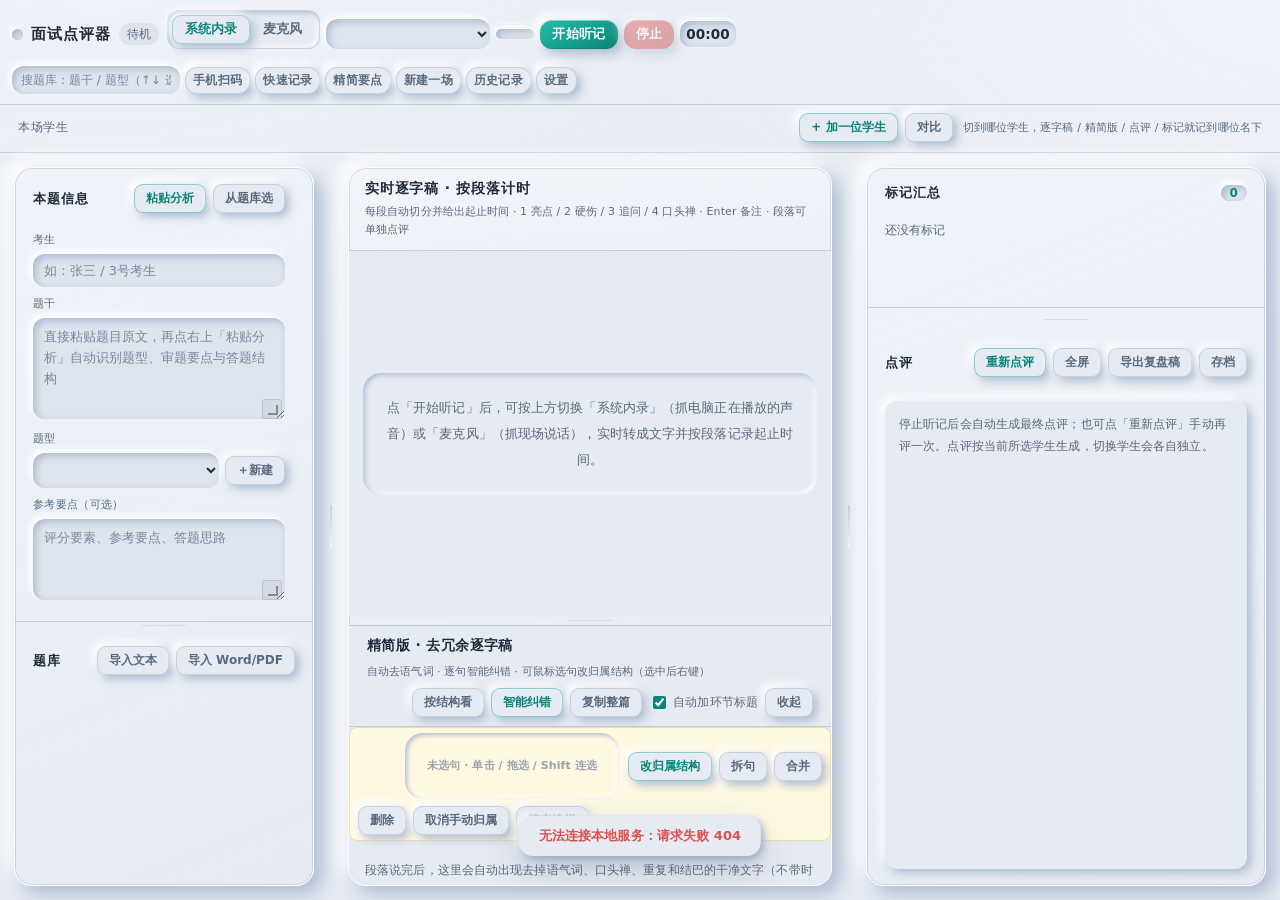
==== commit 93b953d8: "feat: 设置新增本地适配规则面板与 v2.8.0 标识" ====
--- a/static/index.html
+++ b/static/index.html
@@ -1,801 +1,848 @@
-﻿<!DOCTYPE html>
-<html lang="zh-CN">
-<head>
-<meta charset="UTF-8" />
-<meta name="viewport" content="width=device-width, initial-scale=1.0" />
-<title>面试点评器 · 慕夕制作</title>
-<link rel="stylesheet" href="/static/style.css" />
-</head>
-<body>
-<!-- ===== 桌面版自定义标题栏（无地址栏；仅在内嵌 WebView 中显示） ===== -->
-<div class="apptitlebar" id="appTitleBar">
-  <span class="atb-logo" aria-hidden="true">面</span>
-  <span class="atb-name">面试点评器</span>
-  <span class="atb-sub">v2.6.0 · 慕夕制作</span>
-  <span class="atb-drag" id="atbDrag" title="按住拖动窗口，双击最大化/还原"></span>
-  <span class="atb-btns">
-    <button class="atb-btn" id="btnWinMin" title="最小化" aria-label="最小化"><svg viewBox="0 0 12 12"><path d="M2 6h8"/></svg></button>
-    <button class="atb-btn" id="btnWinMax" title="最大化 / 还原" aria-label="最大化"><svg viewBox="0 0 12 12"><rect x="2.4" y="2.4" width="7.2" height="7.2" rx="1.4"/></svg></button>
-    <button class="atb-btn atb-close" id="btnWinClose" title="关闭" aria-label="关闭"><svg viewBox="0 0 12 12"><path d="M2.6 2.6l6.8 6.8M9.4 2.6L2.6 9.4"/></svg></button>
-  </span>
-</div>
-
-<!-- ===== 无边框窗口的 8 个边角拖拽区（桌面版可用） ===== -->
-<div class="rz-layer" id="rzLayer" aria-hidden="true">
-  <i class="rz rz-t" data-edge="top"></i>
-  <i class="rz rz-b" data-edge="bottom"></i>
-  <i class="rz rz-l" data-edge="left"></i>
-  <i class="rz rz-r" data-edge="right"></i>
-  <i class="rz rz-tl" data-edge="topleft"></i>
-  <i class="rz rz-tr" data-edge="topright"></i>
-  <i class="rz rz-bl" data-edge="bottomleft"></i>
-  <i class="rz rz-br" data-edge="bottomright"></i>
-</div>
-
-<header class="topbar">
-  <div class="brand">
-    <span class="dot" id="statusDot"></span>
-    <span class="title">面试点评器</span><span class="ver">v2.6.0 · 慕夕制作</span>
-    <span class="state" id="stateText">待机</span>
-  </div>
-
-  <div class="controls">
-    <div class="seg" id="srcSeg" title="选择声音来源：系统内录=抓电脑正在播放的声音；麦克风=抓现场说话">
-      <button class="segbtn active" data-kind="loopback">系统内录</button>
-      <button class="segbtn" data-kind="mic">麦克风</button>
-    </div>
-    <select id="deviceSel" title="声音来源设备"></select>
-    <span class="levelbar" id="levelBar" title="实时输入电平：说话时应有明显跳动"><i></i></span>
-    <button id="btnStart" class="btn primary">开始听记</button>
-    <button id="btnStop" class="btn danger" disabled>停止</button>
-    <span class="timer" id="timer">00:00</span>
-  </div>
-
-  <div class="right">
-    <div class="qs-wrap" id="qsWrap">
-      <input id="bankSearchInp" class="inp qs-inp" autocomplete="off"
-             placeholder="搜题库：题干 / 题型（↑↓ 选，回车载入）"
-             title="不用打开题库弹窗，直接在主界面搜索所有题库的题目" />
-      <div id="bankSearchPop" class="qs-pop" hidden></div>
-    </div>
-    <span class="tb-sep" aria-hidden="true"></span>
-    <button id="btnMobileScan" class="btn ghost" title="用手机 / 平板扫码听记：在弹出的覆盖层里查看二维码与手机访问地址（Esc 或右上角关闭）">手机扫码</button>
-    <button id="btnQuickNote" class="btn ghost" title="打开快速记录面板：听记时随手记学生的问题，回车自动编号">快速记录</button>
-    <button id="btnPoints" class="btn ghost" title="精简要点：把精简版逐字稿压缩成按答题结构分组的要点关键词，可一键复制">精简要点</button>
-    <span class="tb-sep" aria-hidden="true"></span>
-    <button id="btnNew" class="btn ghost">新建一场</button>
-    <button id="btnHistory" class="btn ghost">历史记录</button>
-    <button id="btnSettings" class="btn ghost">设置</button>
-  </div>
-</header>
-
-<!-- 学生切换条：一场之内多位学生分别答题 -->
-<div class="studentbar" id="studentBar">
-  <span class="sb-label">本场学生</span>
-  <div class="sb-chips" id="studentChips"></div>
-  <div class="btnrow">
-    <button id="btnAddStudent" class="mini primary-m" title="在当前场次内新增一位学生，各自独立记录">+ 加一位学生</button>
-    <button id="btnCompare" class="mini" title="对比本场多位学生的作答">对比</button>
-  </div>
-  <span class="sb-tip" id="studentTip">切到哪位学生，逐字稿 / 精简版 / 点评 / 标记就记到哪位名下</span>
-</div>
-
-<main class="layout" id="layout">
-  <!-- 左：题目与题库 -->
-  <aside class="pane left" id="paneLeft">
-    <section class="block qblock" id="blockQ">
-      <div class="block-head">
-        <h3>本题信息</h3>
-        <div class="btnrow">
-          <button id="btnAnalyzeQ" class="mini primary-m" title="粘贴题目原文后自动分析题型与答题结构">粘贴分析</button>
-          <button id="btnPickBank" class="mini">从题库选</button>
-        </div>
-      </div>
-      <label class="lbl" for="candidate">考生</label>
-      <input id="candidate" class="inp" placeholder="如：张三 / 3号考生" />
-      <label class="lbl" for="question">题干</label>
-      <textarea id="question" class="inp ta" rows="4" placeholder="直接粘贴题目原文，再点右上「粘贴分析」自动识别题型、审题要点与答题结构"></textarea>
-      <label class="lbl" for="qtype">题型</label>
-      <div class="qtype-row">
-        <select id="qtype" class="inp" title="从题型列表里选择；选「＋ 新建题型」可直接新建并立即选中"></select>
-        <button id="btnNewQtype" class="mini" title="新建题型（新建后立即选中）">＋新建</button>
-      </div>
-      <label class="lbl" for="ref">参考要点（可选）</label>
-      <textarea id="ref" class="inp ta" rows="3" placeholder="评分要素、参考要点、答题思路"></textarea>
-      <div id="qAnalyCard" class="qanaly" style="display:none">
-        <div class="qa-top">
-          <span class="qa-tag">已解析</span>
-          <span class="qa-type" id="qaType"></span>
-          <span class="qa-src" id="qaSrc"></span>
-        </div>
-        <div class="qa-stages" id="qaStages"></div>
-        <div class="qa-acts">
-          <button id="btnQaOpen" class="mini primary-m">查看 / 编辑</button>
-          <button id="btnQaBank" class="mini">一键入库</button>
-        </div>
-      </div>
-    </section>
-
-    <div class="hsplit" data-split="left-v" title="拖动调整上下高度 · 双击复位"></div>
-
-    <section class="block grow" id="blockBank">
-      <div class="block-head">
-        <h3>题库</h3>
-        <div class="btnrow">
-          <button id="btnImport" class="mini">导入文本</button>
-          <button id="btnImportDocx" class="mini" title="选 Word(.docx) / PDF / 文本，可一次选多个文件，解析后先进预览列表">导入 Word/PDF</button>
-        </div>
-      </div>
-      <input type="file" id="bankFile" accept=".docx,.pdf,.txt,.md,.csv" multiple style="display:none" />
-      <div id="bankBackBar" class="bank-backbar" style="display:none">
-        <button id="btnBankBack" class="mini">← 返回题库列表</button>
-        <span id="bankCurName" class="bcn"></span>
-        <button id="btnBankCloseItems" class="mini" title="收起题目列表">收起</button>
-      </div>
-      <input id="bankFilter" class="inp mono" style="display:none" placeholder="搜索题目关键词…" />
-      <div id="bankOptBar" class="aiopt-bar" style="display:none">
-        <label class="cpopt" title="勾选要优化的题目（也可逐题点右侧「AI 优化」）"><input type="checkbox" id="aiOptAll" />全选</label>
-        <span class="aiopt-n" id="aiOptCount">已选 0 题</span>
-        <button id="btnAiOptSel" class="mini" title="对勾选的题目调用「设置」里的 AI 接口做质量优化：题干规范 / 题型校准 / 审题要点 / 答题环节与要点 / 参考要点提质">AI 优化所选</button>
-        <button id="btnAiOptAllQ" class="mini ghost" title="对整个题库逐题优化（耗时较长，可中途看进度）">优化全库</button>
-        <button id="btnAiOptUndo" class="mini ghost" title="把本批已优化的题目还原成优化前的样子（一键撤销回滚）" disabled>一键撤销</button>
-        <div class="aiopt-bar-in with-pct" id="aiOptBarWrap" hidden role="button" tabindex="0"
-             title="点击查看逐题实时输出：每道题的优化前后对比与 AI 原始返回"><i id="aiOptBar"></i><span class="aiopt-pct" id="aiOptPct">0%</span></div>
-        <button id="btnAiOptCancel" class="mini danger" hidden title="立即停止本次 AI 优化：已完成的题目会保留，未处理的题目不再继续">停止</button>
-        <span class="aiopt-st" id="aiOptSt"></span>
-      </div>
-      <div id="bankList" class="bank-list"></div>
-      <div id="bankEmpty" class="bank-empty" style="display:none"></div>
-      <div id="bankItems" class="bank-items"></div>
-    </section>
-  </aside>
-
-  <div class="vsplit" data-split="left" title="拖动调整左栏宽度 · 双击复位"></div>
-
-  <!-- 中：逐字稿（按段落计时） -->
-  <section class="pane center" id="paneCenter">
-    <div class="pane-head">
-      <h2>实时逐字稿 · 按段落计时</h2>
-      <div class="hint">每段自动切分并给出起止时间 · 1 亮点 / 2 硬伤 / 3 追问 / 4 口头禅 · Enter 备注 · 段落可单独点评</div>
-    </div>
-    <div id="transcript" class="transcript">
-      <div class="empty" id="emptyTip">点「开始听记」后，可按上方切换「系统内录」（抓电脑正在播放的声音）或「麦克风」（抓现场说话），实时转成文字并按段落记录起止时间。</div>
-    </div>
-    <div class="floating-mark" id="floatMark">
-      <span class="ftext" id="floatText"></span>
-      <span class="fk">1 亮点</span><span class="fk">2 硬伤</span><span class="fk">3 追问</span><span class="fk">4 口头禅</span>
-    </div>
-
-    <div class="hsplit" data-split="center" title="拖动调整逐字稿 / 精简版高度 · 双击复位"></div>
-
-    <!-- 精简版：逐段去冗余 + 智能纠错 + 标记句加粗变色 -->
-    <section class="plainpane" id="plainPane">
-      <div class="plainhead">
-        <h2>精简版 · 去冗余逐字稿</h2>
-        <span class="plainhint" id="plainHint">自动去语气词 · 逐句智能纠错 · 可鼠标选句改归属结构（选中后右键）</span>
-        <div class="btnrow">
-          <button id="btnPlainView" class="mini" title="切换「按段落」/「按结构」显示">按结构看</button>
-          <button id="btnCorrectAll" class="mini primary-m" title="对全文逐句做智能纠错（同音字 / 错别字 / 口误按上下文还原）">智能纠错</button>
-          <button id="btnCopyPlain" class="mini">复制整篇</button>
-        <label class="cpopt" title="勾选：按答题环节分组并加【抓落实】【重分析】等前置标题；不勾选：只复制纯文本"><input type="checkbox" id="chkCopyStage" checked />自动加环节标题</label>
-          <button id="btnTogglePlain" class="mini">收起</button>
-        </div>
-      </div>
-      <div class="pbar" id="plainSelBar">
-        <span class="pbar-t empty" id="plainSelCount">未选句 · 单击 / 拖选 / Shift 连选</span>
-        <button id="btnSentStage" class="mini primary-m" title="把选中的句子归入当前题型的某个答题环节">改归属结构</button>
-        <button id="btnSentSplit" class="mini" title="双击句子把光标点到要拆开的位置，再点这里或按 Ctrl+Enter 拆成两句">拆句</button>
-        <button id="btnSentMerge" class="mini" title="选中相邻的两句（Shift 连选）后合并成一句">合并</button>
-        <button id="btnSentDel" class="mini ghost" title="删除选中的句子（Delete 键同样生效，整段至少保留一句）">删除</button>
-        <button id="btnSentAuto" class="mini" title="取消选中句子的手动归属，回到该段自动判定结果">取消手动归属</button>
-        <button id="btnSentClear" class="mini ghost" title="清空当前选中（Esc）">清空选择</button>
-      </div>
-      <div class="plainbox" id="plainBox">
-        <div class="muted" id="plainEmpty">段落说完后，这里会自动出现去掉语气词、口头禅、重复和结巴的干净文字（不带时间戳），并标明该段属于审题 / 提观点 / 重分析 / 抓落实 / 结尾中的哪一环；被标记的句子会加粗变色。</div>
-        <div id="plainList" class="plainlist"></div>
-      </div>
-    </section>
-  </section>
-
-  <div class="vsplit" data-split="right" title="拖动调整右栏宽度 · 双击复位"></div>
-
-  <!-- 右：标记 + 点评 -->
-  <aside class="pane right" id="paneRight">
-    <section class="block" id="blockMarks">
-      <div class="block-head"><h3>标记汇总</h3><span class="count" id="markCount">0</span></div>
-      <div id="marks" class="marks"><div class="muted">还没有标记</div></div>
-    </section>
-
-    <div class="hsplit" data-split="right-v" title="拖动调整标记 / 点评高度 · 双击复位"></div>
-
-    <section class="block grow" id="blockReview">
-      <div class="block-head">
-        <h3>点评</h3>
-        <div class="btnrow">
-          <button id="btnReview" class="mini primary-m">重新点评</button>
-          <button id="btnReviewFull" class="mini">全屏</button>
-          <button id="btnExportDocx" class="mini" title="把整场复盘（基本信息 / 时间分配 / 三段式点评 / 精简要点 / 精简逐字稿）导出为 Word">导出复盘稿</button>
-          <button id="btnSave" class="mini">存档</button>
-        </div>
-      </div>
-      <div class="review-meta" id="reviewMeta"></div>
-      <div id="review" class="review md"><div class="muted">停止听记后会自动生成最终点评；也可点「重新点评」手动再评一次。点评按当前所选学生生成，切换学生会各自独立。</div></div>
-    </section>
-  </aside>
-</main>
-
-<!-- 点评全屏态的唯一关闭入口（右上角，与各弹窗 × 同款式） -->
-<button class="x modal-x review-x" id="btnReviewExit" type="button" title="退出全屏（Esc）" aria-label="退出全屏" hidden>×</button>
-
-<!-- 题库选择弹层 -->
-<div class="modal" id="modalBank">
-  <div class="modal-box">
-    <div class="modal-head"><h3>题库</h3><div class="mh-right"><button class="x modal-x" data-close type="button" title="关闭（Esc）" aria-label="关闭">×</button></div></div>
-    <div class="mh-tools"><input id="bankPickFilter" class="inp mono" placeholder="搜索题库名 / 题干 / 题型关键词…" /></div>
-    <div class="modal-body" id="bankPickBody"></div>
-    <div class="modal-foot bar"><span class="muted" id="bankPickCount"></span></div>
-  </div>
-</div>
-
-<!-- 学生对比弹层 -->
-<div class="modal" id="modalCompare">
-  <div class="modal-box xwide">
-    <div class="modal-head"><h3>本场学生对比</h3><div class="mh-right"><button class="x modal-x" data-close type="button" title="关闭（Esc）" aria-label="关闭">×</button></div></div>
-    <div class="modal-body" id="compareBody"></div>
-    <div class="modal-foot bar"><span class="muted" id="compareTip"></span></div>
-  </div>
-</div>
-
-<!-- 导入题库弹层 -->
-<div class="modal" id="modalImport">
-  <div class="modal-box">
-    <div class="modal-head"><h3>导入题库（文本 / JSON）</h3><div class="mh-right"><button class="x modal-x" data-close type="button" title="关闭（Esc）" aria-label="关闭">×</button></div></div>
-    <div class="modal-body">
-      <p class="tip">支持两种格式：<br />
-        1) 纯文本：每题以「1. 」或「第1题」开头，<code>参考要点：</code> / <code>答题思路：</code> 引出要点，多题之间可用一行 <code>===</code> 分隔；<br />
-        2) JSON 数组：<code>[{"question":"题干","qtype":"综合分析","ref":"要点"}]</code>
-      </p>
-      <label class="lbl">题库名称</label>
-      <input id="bankName" class="inp" placeholder="如：结构化面试高频真题" />
-      <label class="lbl">内容</label>
-      <textarea id="bankText" class="inp ta mono" rows="12" placeholder="1. 某地推行干部下沉社区，有人说好，有人说形式主义，你怎么看？
-参考要点：辩证看待；下沉的初衷；形式主义的表现与成因；如何做实"></textarea>
-      <div class="modal-foot"><button id="btnDoImport" class="btn primary">导入</button></div>
-    </div>
-  </div>
-</div>
-
-<!-- 导入方式选择（点「导入 Word/PDF」时先弹这里，默认记住上次选择） -->
-<div class="modal" id="modalImpMode">
-  <div class="modal-box">
-    <div class="modal-head"><h3>导入解析方式</h3><div class="mh-right"><button class="x modal-x" data-close type="button" title="关闭（Esc）" aria-label="关闭">×</button></div></div>
-    <div class="modal-body">
-      <p class="tip">解析方式只决定这一次导入怎么处理，下次会自动沿用你这次的选择。</p>
-      <div class="impmode-list">
-        <label class="impmode-item">
-          <input type="radio" name="impMode" value="ai" id="impModeAi" />
-          <span class="impmode-txt"><b>AI 解析</b><em>调用设置页配置的 AI 接口补题型、答题环节与要点，识别更准；会产生接口费用，未配置 API Key 时自动回退本地规则。</em></span>
-        </label>
-        <label class="impmode-item">
-          <input type="radio" name="impMode" value="local" id="impModeLocal" />
-          <span class="impmode-txt"><b>仅本地解析</b><em>完全在本机用本地规则解析，只用文档自带字段，不发起任何网络与 AI 请求。</em></span>
-        </label>
-      </div>
-      <p class="tip" id="impModeTip"></p>
-    </div>
-    <div class="modal-foot"><button id="btnImpModeOk" class="btn primary" type="button">选择文件并开始</button></div>
-  </div>
-</div>
-
-<!-- 导入预览（Word / PDF 解析结果 -> 勾选 / 改题型与题干 -> 确认入库） -->
-<div class="modal" id="modalImportPreview">
-  <div class="modal-box xwide">
-    <div class="modal-head">
-      <h3>导入预览 · 确认后入库</h3>
-      <div class="mh-right"><button class="x modal-x" data-close type="button" title="关闭（Esc）" aria-label="关闭">×</button></div>
-    </div>
-    <div class="modal-body ip-body">
-      <div id="ipFiles" class="ip-files"></div>
-      <div class="ip-toolbar">
-        <input id="ipBankName" class="inp" placeholder="题库名称（默认取文件名）" />
-        <button id="ipAll" class="mini" type="button">全选</button>
-        <button id="ipNone" class="mini" type="button">全不选</button>
-        <span class="muted" id="ipStat"></span>
-      </div>
-      <div id="ipList" class="ip-list"></div>
-    </div>
-    <div class="modal-foot bar">
-      <span class="muted" id="ipTip"></span>
-      <button id="btnImportCommit" class="btn primary" type="button">确认入库</button>
-    </div>
-  </div>
-</div>
-
-<!-- 题库解析进度卡（后台任务，可最小化为角标继续跑） -->
-<div id="impJob" class="impjob" hidden>
-  <div class="ij-head">
-    <span class="ij-title">题库解析中</span>
-    <span class="ij-ai" id="ijAi"></span>
-    <button class="ij-min" id="ijMin" type="button" title="最小化为角标，后台继续解析">—</button>
-  </div>
-  <div class="ij-stage" id="ijStage">读取文件</div>
-  <div class="ij-bar"><i id="ijBar"></i></div>
-  <div class="ij-meta">
-    <span class="ij-pct" id="ijPct">0%</span>
-    <span id="ijCur">第 0/0 题</span>
-    <span class="muted" id="ijFiles"></span>
-  </div>
-  <div class="ij-err" id="ijErr" hidden></div>
-</div>
-<button id="impBadge" class="ij-badge" type="button" hidden title="点开查看解析进度"><span id="ijBadgeTxt">解析中</span></button>
-
-<!-- 题目解析（粘贴题目 -> 题型 / 审题 / 结构 / 要点） -->
-<div class="modal" id="modalQAnalyze">
-  <div class="modal-box wide">
-    <div class="modal-head">
-      <h3>题目解析 · 可编辑</h3>
-      <div class="mh-right"><button class="x modal-x" data-close type="button" title="关闭（Esc）" aria-label="关闭">×</button></div>
-    </div>
-    <div class="modal-body qa-body">
-      <label class="lbl">题目原文（可直接粘贴，自动去掉题号与作答提示）</label>
-      <textarea id="qaQuestion" class="inp ta" rows="3" placeholder="粘贴题目原文…"></textarea>
-      <div class="qa-line">
-        <div class="qa-col">
-          <label class="lbl">题型</label>
-          <div class="qtype-row">
-            <select id="qaQtype" class="inp" title="从题型列表里选择；选「＋ 新建题型」可直接新建并立即选中"></select>
-            <button id="btnQaNewQtype" class="mini" title="新建题型（新建后立即选中）">＋新建</button>
-          </div>
-        </div>
-        <div class="qa-col" id="qaBankCol">
-          <label class="lbl">题库（选已有题库，或选「＋ 新建题库」）</label>
-          <div class="qa-bankrow">
-            <select id="qaBankSel" class="inp" title="保存到哪个题库"></select>
-            <input id="qaBankNew" class="inp" placeholder="新题库名称" style="display:none" maxlength="40" />
-          </div>
-        </div>
-      </div>
-      <p class="tip" id="qaReason"></p>
-
-      <label class="lbl">审题要点（每行一条，可直接改）</label>
-      <textarea id="qaExam" class="inp ta" rows="5"></textarea>
-
-      <div class="qa-structhead">
-        <span class="lbl" style="margin:0">答题结构（各环节，可增删改）</span>
-        <button id="btnQaAddStage" class="mini">+ 增加环节</button>
-      </div>
-      <div id="qaStruct" class="qa-struct"></div>
-
-      <label class="lbl">关键要点（每行一条）</label>
-      <textarea id="qaKeys" class="inp ta" rows="4"></textarea>
-
-      <label class="lbl">参考要点（入库内容，可手动润色）</label>
-      <textarea id="qaRef" class="inp ta mono" rows="8"></textarea>
-      <p class="tip" id="qaHint">确认无误后点「一键写入题库」，题干与参考要点会一起存进题库，并同步为当前题目，可直接开始答题与点评。</p>
-    </div>
-    <div class="modal-foot">
-      <button id="btnQaRebuild" class="btn ghost">按当前内容重建参考要点</button>
-      <button id="btnQaReanalyze" class="btn ghost">重新分析</button>
-      <button id="btnQaSave" class="btn primary">一键写入题库</button>
-    </div>
-  </div>
-</div>
-
-<!-- AI 优化对比弹层（大窗口，优化前 / 优化后 左右并排） -->
-<div class="modal" id="modalAiDiff">
-  <div class="modal-box widest">
-    <div class="modal-head">
-      <h3 id="aiDiffTitle">AI 优化对比</h3>
-      <div class="mh-right"><button class="x modal-x" data-close type="button" title="关闭（Esc）" aria-label="关闭">×</button></div>
-    </div>
-    <div class="modal-body aidiff-body">
-      <div class="df-grid" id="dfGrid"></div>
-      <p class="tip df-legend">右侧<b class="lg-new">橙黄色加粗</b>是新增或被改写的文字，左侧<b class="lg-del">灰色删除线</b>是被替换掉的原文，其余为未改动内容。</p>
-    </div>
-  </div>
-</div>
-
-<!-- AI 优化实时输出弹层（点进度条打开：逐题看优化前后与 AI 原始返回） -->
-<div class="modal" id="modalAiLive">
-  <div class="modal-box widest">
-    <div class="modal-head">
-      <h3 id="aiLiveTitle">AI 优化实时输出</h3>
-      <div class="mh-right">
-        <span class="aol-sum" id="aiLiveSum"></span>
-        <button class="mini ghost" id="btnAiLiveRefresh" type="button" title="立即刷新一次">刷新</button>
-        <button class="x modal-x" data-close type="button" title="关闭（Esc）" aria-label="关闭">×</button>
-      </div>
-    </div>
-    <div class="modal-body aol-body">
-      <div class="aol-bar"><div class="aol-bar-in" id="aiLiveBarWrap"><i id="aiLiveBar"></i><span class="aiopt-pct" id="aiLivePct">0%</span></div>
-        <span class="aol-st" id="aiLiveSt">等待开始…</span></div>
-      <div class="aol-list" id="aiLiveList"></div>
-    </div>
-  </div>
-</div>
-
-<!-- 新建题型弹层 -->
-<div class="modal" id="modalQtype">
-  <div class="modal-box">
-    <div class="modal-head"><h3>新建题型</h3><div class="mh-right"><button class="x modal-x" data-close type="button" title="关闭（Esc）" aria-label="关闭">×</button></div></div>
-    <div class="modal-body">
-      <label class="lbl">题型名称</label>
-      <input id="qtNewName" class="inp" maxlength="20" placeholder="如：情景演讲 / 追问应变" />
-      <label class="lbl">该题型的答题环节（一行一个，顺序即答题顺序）</label>
-      <textarea id="qtNewStages" class="inp ta mono" rows="6">审题
-提观点
-重分析
-抓落实
-结尾</textarea>
-      <p class="tip" id="qtNewTip">新建后会写入你的本地题型库（不影响内置题型），并立即在「题型」下拉里选中该题型，题库列表、当前题目区与精简版「按结构看」都会按它的环节来。</p>
-    </div>
-    <div class="modal-foot">
-      <button id="btnQtNewOk" class="btn primary">创建并选中</button>
-    </div>
-  </div>
-</div>
-
-<!-- 编辑题库单题弹层 -->
-<div class="modal" id="modalItemEdit">
-  <div class="modal-box">
-    <div class="modal-head"><h3>编辑题目</h3><div class="mh-right"><button class="x modal-x" data-close type="button" title="关闭（Esc）" aria-label="关闭">×</button></div></div>
-    <div class="modal-body">
-      <p class="tip" id="itEditBank"></p>
-      <label class="lbl">题干</label>
-      <textarea id="itQuestion" class="inp ta" rows="5"></textarea>
-      <label class="lbl">题型</label>
-      <div class="qtype-row">
-        <select id="itQtype" class="inp" title="从题型列表里选择；选「＋ 新建题型」可直接新建并立即选中"></select>
-        <button id="btnItNewQtype" class="mini" title="新建题型（新建后立即选中）">＋新建</button>
-      </div>
-      <label class="lbl">参考要点（可选）</label>
-      <textarea id="itRef" class="inp ta mono" rows="6"></textarea>
-    </div>
-    <div class="modal-foot">
-      <button id="btnItSave" class="btn primary">保存</button>
-    </div>
-  </div>
-</div>
-
-<!-- 设置弹层 -->
-<div class="modal" id="modalSettings">
-  <div class="modal-box">
-    <div class="modal-head"><h3>设置 · AI / 声音来源 / 段落 / 题型结构</h3><div class="mh-right"><button class="x modal-x" data-close type="button" title="关闭（Esc）" aria-label="关闭">×</button></div></div>
-    <div class="set-tabs">
-      <button class="set-tab active" data-tab="basic">基础设置</button>
-      <button class="set-tab" data-tab="qtype">题型结构管理</button>
-    </div>
-    <div class="modal-body" id="setPaneBasic">
-      <label class="lbl">接口地址 base_url</label>
-      <input id="cfgBase" class="inp" placeholder="https://api.deepseek.com/v1" />
-      <label class="lbl">模型名</label>
-      <input id="cfgModel" class="inp" placeholder="deepseek-chat" />
-      <label class="lbl">API Key</label>
-      <input id="cfgKey" class="inp" type="password" placeholder="sk-...（留空表示不修改已保存的 Key）" />
-      <p class="tip" id="cfgTip"></p>
-
-      <div class="divider">外观主题</div>
-      <label class="lbl">界面风格（浅色 / 深色均为新拟物）</label>
-      <select id="cfgTheme" class="inp">
-        <option value="auto">跟随系统</option>
-        <option value="light">浅色</option>
-        <option value="dark">深色</option>
-      </select>
-      <p class="tip">切换后立即生效并记住；深浅两套配色按同一套阴影与圆角规则设计。</p>
-
-      <div class="divider">声音来源（记忆上次选择）</div>
-      <label class="lbl">默认输入源</label>
-      <select id="cfgKind" class="inp">
-        <option value="loopback">系统内录（抓电脑播放的声音）</option>
-        <option value="mic">麦克风（抓现场说话）</option>
-      </select>
-      <label class="lbl">默认设备</label>
-      <select id="cfgDevice" class="inp"></select>
-      <p class="tip">开始听记时按此处保存的设备自动选中；下次打开软件仍沿用，无需重新选择。</p>
-      <label class="chk"><input type="checkbox" id="cfgCorrect" /> 开启智能纠错（精简版按上下文还原同音字 / 错别字 / 口误）</label>
-
-      <div class="divider">段落切分</div>
-      <div class="grid2">
-        <div>
-          <label class="lbl">停顿切段阈值（秒）</label>
-          <input id="cfgPause" class="inp" type="number" step="0.1" min="0.5" value="1.5" />
-        </div>
-        <div>
-          <label class="lbl">单段最长（秒）</label>
-          <input id="cfgMaxSec" class="inp" type="number" step="5" min="15" value="55" />
-        </div>
-      </div>
-      <label class="lbl">单段最多字数</label>
-      <input id="cfgMaxChars" class="inp" type="number" step="20" min="80" value="240" />
-      <p class="tip">停顿超过阈值、或段落超时 / 超字数时自动切新段；切段后对该段做一次即时点评。</p>
-      <label class="chk"><input type="checkbox" id="cfgRealtime" /> 开启段落即时点评（每段调用一次 API，费 token）</label>
-      <div class="divider">手机接入 · 防火墙放行</div>
-      <div class="set-row">
-        <div class="set-row-main">
-          <div class="set-row-title">入站放行状态 <span class="fw-badge" id="fwBadge">读取中…</span></div>
-          <div class="set-row-path" id="fwStatusText">正在读取 Windows 防火墙状态…</div>
-          <div class="set-row-path" id="fwProgram">--</div>
-        </div>
-        <button id="btnFwAllow" class="btn primary" type="button" title="为当前程序添加一条入站允许规则（域 / 专用 / 公用网络全部适用）">一键放行</button>
-        <button id="btnFwRemove" class="btn ghost" type="button" title="只删除本程序自己创建的那条放行规则">撤销放行</button>
-      </div>
-      <p class="tip" id="fwTip">手机扫码打不开、一直转圈，大多是 Windows 防火墙拦了本程序的入站连接。点「一键放行」会弹一次系统授权框（选「是」），之后对域 / 专用 / 公用三种网络类型全部放行；只加本程序这一条规则，不改防火墙总开关，随时可「撤销放行」。</p>
-
-      <div class="divider">错误日志</div>
-      <div class="set-row">
-        <div class="set-row-main">
-          <div class="set-row-title">错误日志</div>
-          <div class="set-row-path" id="logDirPath">读取中…</div>
-        </div>
-        <button id="btnOpenLogs" class="btn ghost" type="button">打开日志目录</button>
-      </div>
-      <p class="tip" id="logTip">程序运行时的接口耗时、异常堆栈、AI 请求失败原因都会记在这里；反馈问题时把当天的 app-日期.log 发过来即可定位。单文件满 2MB 自动分卷，保留 5 份。</p>
-      <p class="tip" id="logSizeTip"></p>
-      <div class="divider">关于</div>
-      <div class="about" id="aboutBox">
-        <div><b>面试点评器</b> v2.6.0</div>
-        <div>作者：<b>慕夕制作</b></div>
-        <div class="tip" id="aboutData">数据目录：--</div>
-        <div class="oss-entry">
-          <span class="tip">本软件使用 26 个第三方开源组件，遵循各自许可证分发。</span>
-          <button id="btnOpenOss" class="btn ghost" type="button">开源许可</button>
-        </div>
-      </div>
-      <div class="modal-foot">
-        <button id="btnOpenData" class="btn ghost">打开数据目录</button>
-        <button id="btnTestCfg" class="btn ghost">测试连通</button>
-        <button id="btnSaveCfg" class="btn primary">保存</button>
-      </div>
-      <pre id="cfgTestOut" class="cfg-test-out" hidden></pre>
-    </div>
-
-    <!-- 题型结构管理 -->
-    <div class="modal-body hidden" id="setPaneQtype">
-      <div class="qt-admin">
-        <div class="qta-left">
-          <div class="qta-lhead">
-            <span class="qta-ltitle">题型（<b id="qtaCount">0</b>）</span>
-            <button id="btnQtaNew" class="mini primary-m" title="新建一个空题型，右侧编辑结构">＋新建</button>
-          </div>
-          <input id="qtaFilter" class="inp qta-filter" placeholder="筛选题型名 / 别名" />
-          <div class="qta-list" id="qtaList"></div>
-          <p class="tip">「内置」为随包自带的题型，改动会另存到你本地数据目录（不动内置文件），可点「恢复内置默认」还原；「自定义」是你自己建的题型。</p>
-        </div>
-        <div class="qta-right">
-          <div class="qta-empty" id="qtaEmpty">← 左侧选择一个题型，右侧即可编辑它的答题环节与点评要素</div>
-          <div class="qta-form hidden" id="qtaForm">
-            <div class="grid2">
-              <div>
-                <label class="lbl">题型名称</label>
-                <input id="qtaName" class="inp" maxlength="20" placeholder="如：组织管理" />
-              </div>
-              <div>
-                <label class="lbl">别名（逗号分隔，可与题型名互通）</label>
-                <input id="qtaAka" class="inp" placeholder="如：组织协调,计划组织" />
-              </div>
-            </div>
-            <label class="lbl">适用场景</label>
-            <input id="qtaScene" class="inp" placeholder="如：让你负责组织一次活动 / 调研 / 培训 / 会议" />
-            <label class="lbl">特征关键词（逗号分隔，用于判定题型）</label>
-            <input id="qtaKeywords" class="inp" placeholder="如：组织,开展,筹划,流程,负责" />
-            <div class="qta-sechead">
-              <span>答题环节（顺序即作答顺序，最多 12 个）</span>
-              <button id="btnQtaAddStage" class="mini" title="在末尾追加一个环节">＋加环节</button>
-            </div>
-            <div class="qta-stages" id="qtaStages"></div>
-            <div class="qta-sechead"><span>点评要素（AI 点评本题型时的评价维度与失分提示）</span></div>
-            <label class="lbl">检查点（一行一条）</label>
-            <textarea id="qtaCheckpoints" class="inp ta" rows="5" placeholder="如：开头是否交代目的意义&#10;是否覆盖前中后完整流程"></textarea>
-            <label class="lbl">常见失分表现（一行一条）</label>
-            <textarea id="qtaFaults" class="inp ta" rows="6" placeholder="如：只讲活动当天，缺前期准备&#10;没有分工与时间节点"></textarea>
-          </div>
-        </div>
-      </div>
-      <div class="modal-foot qta-foot">
-        <span class="muted" id="qtaMsg"></span>
-        <button id="btnQtaCopy" class="btn ghost" title="以当前题型为模板复制出一个自定义题型">复制为新题型</button>
-        <button id="btnQtaDelete" class="btn ghost" title="从题型列表里删除该题型">删除题型</button>
-        <button id="btnQtaReset" class="btn ghost" title="把该题型恢复为随包内置的默认结构">恢复内置默认</button>
-        <button id="btnQtaSave" class="btn primary" title="保存后立即生效，后续分析 / 点评 / 精简版都按新结构">保存并生效</button>
-      </div>
-    </div>
-  </div>
-</div>
-
-<!-- 开源许可弹层（第三方组件声明） -->
-<div class="modal" id="modalOss">
-  <div class="modal-box widest">
-    <div class="modal-head">
-      <h3>开源许可 · 第三方组件声明</h3>
-      <div class="mh-right">
-        <input id="ossFilter" class="oss-filter" type="search" placeholder="筛选组件 / 许可证 / 用途" title="输入关键字即时筛选">
-        <select id="ossLicSel" class="oss-filter oss-sel" title="按许可证筛选"><option value="">全部许可证</option></select>
-        <button id="btnOssDir" class="btn ghost" type="button" title="用资源管理器打开声明文件所在目录">打开声明目录</button>
-        <button class="x modal-x" data-close type="button" title="关闭（Esc）" aria-label="关闭">×</button>
-      </div>
-    </div>
-    <div class="modal-body">
-      <p class="tip" id="ossHead">正在读取第三方组件清单…</p>
-      <div class="oss-table-wrap">
-        <table class="oss-table">
-          <thead><tr><th style="width:190px">组件</th><th style="width:96px">版本</th><th style="width:150px">许可证</th><th>在软件中的用途</th><th style="width:52px">上游</th></tr></thead>
-          <tbody id="ossBody"><tr><td colspan="5" class="tip">加载中…</td></tr></tbody>
-        </table>
-      </div>
-      <div class="divider">许可证全文</div>
-      <div class="oss-lic-bar" id="ossLicBar"></div>
-      <pre id="ossLicText" class="oss-lic-text">在上方选择许可证查看全文</pre>
-      <p class="tip">分发本软件须随附 THIRD_PARTY_NOTICES.md 与 LICENSES 目录。其中 PyMuPDF 采用 AGPL-3.0：若闭源商业分发，需替换为宽松许可替代库或另行购买 Artifex 商业许可。</p>
-    </div>
-    <div class="modal-foot">
-      <button class="btn ghost" data-close type="button">关闭</button>
-    </div>
-  </div>
-</div>
-
-<!-- 历史记录弹层 -->
-<div class="modal" id="modalHistory">
-  <div class="modal-box wide">
-    <div class="modal-head"><h3>历史记录</h3><div class="mh-right"><button class="x modal-x" data-close type="button" title="关闭（Esc）" aria-label="关闭">×</button></div></div>
-    <div class="modal-body" id="historyBody">
-      <div class="hist-filter" id="histFilter">
-        <select id="histQtype" class="hf-sel" title="按题型筛选"><option value="">全部题型</option></select>
-        <select id="histStudent" class="hf-sel" title="按学生姓名筛选"><option value="">全部学生</option></select>
-        <span class="hf-lab">日期</span>
-        <input id="histD1" class="hf-date" type="date" title="起始日期（含）">
-        <span class="hf-dash">至</span>
-        <input id="histD2" class="hf-date" type="date" title="结束日期（含）">
-        <input id="histKw" class="hf-kw" type="search" placeholder="搜题干或逐字稿内容" title="关键词：题干或逐字稿命中（输入即搜）">
-        <button id="histClear" class="mini ghost" title="一键清除全部筛选条件">清除筛选</button>
-      </div>
-      <div class="hist-stat" id="histStat"></div>
-      <div class="hist-list" id="histList"></div>
-    </div>
-  </div>
-</div>
-
-<div id="toast" class="toast"></div>
-
-<!-- 快速记录面板：听记时随手记学生的问题，回车自动编号 -->
-<div class="qnote" id="qnotePanel" hidden>
-  <div class="qn-head" id="qnHead" title="按住拖动面板位置 · 双击复位">
-    <span class="qn-grip-dot"></span>
-    <span class="qn-title">快速记录</span>
-    <span class="qn-count" id="qnCount">0 条</span>
-    <span class="qn-head-tools">
-      <button id="qnMin" class="qn-ib" title="最小化 / 展开（缩小后不挡逐字稿）">—</button>
-      <button id="qnClose" class="qn-ib" title="收起面板（内容已自动保存）">×</button>
-    </span>
-  </div>
-  <div class="qn-body" id="qnBody">
-    <div class="qn-list" id="qnList"></div>
-    <div class="qn-foot">
-      <button id="qnAdd" class="mini primary-m" title="在末尾再加一条">＋ 加一行</button>
-      <button id="qnCopy" class="mini" title="把所有记录按 1. 2. 3. 复制到剪贴板">复制全部</button>
-      <button id="qnClear" class="mini" title="清空全部记录（会先确认）">清空</button>
-      <span class="qn-tip" id="qnTip">回车＝下一条并自动编号</span>
-    </div>
-  </div>
-  <i class="qn-resize" id="qnResize" title="拖动调整面板大小"></i>
-</div>
-<!-- 精简要点浮层：把精简版逐字稿压成按答题结构分组的要点关键词，可一键复制 -->
-<div class="ptnote" id="pointsPanel" hidden>
-  <div class="qn-head" id="ptHead" title="按住拖动面板位置 · 双击复位">
-    <span class="qn-grip-dot"></span>
-    <span class="qn-title">精简要点</span>
-    <span class="qn-count" id="ptMeta">未分析</span>
-    <span class="qn-head-tools">
-      <button id="ptMin" class="qn-ib" title="最小化 / 展开">—</button>
-      <button id="ptClose" class="qn-ib" title="关闭浮层（不影响已保存的内容）">×</button>
-    </span>
-  </div>
-  <div class="qn-body">
-    <div class="pt-src">
-      <div class="pt-src-head">
-        <span class="pt-label">学生作答（精简稿）</span>
-        <span class="pt-src-tools">
-          <button id="ptFetch" class="mini" title="取当前会话「精简版」里已纠错、去语气词后的逐字稿">取当前精简稿</button>
-          <button id="ptClearSrc" class="mini" title="清空输入框">清空</button>
-        </span>
-      </div>
-      <textarea id="ptText" class="pt-ta" spellcheck="false"
-        placeholder="点「取当前精简稿」自动填入已纠错、去语气词的学生逐字稿；也可以直接粘贴或手打作答文本"></textarea>
-      <div class="pt-src-foot">
-        <span id="ptSrcStat">0 字</span>
-        <span id="ptSrcStamp" class="pt-stamp" title="取稿时间：每次取的都是当时最新改好的精简稿"></span>
-        <label class="pt-chk" title="开启后若有 API Key 会调用 AI 优化关键词，失败自动回退本地规则">
-          <input type="checkbox" id="ptAi"> AI 优化
-        </label>
-        <label class="pt-chk" title="显示 / 隐藏参考要点对齐信息（答到 / 偏题 / 遗漏），关掉后只留纯要点清单">
-          <input type="checkbox" id="ptAlign" checked> 对齐标注
-        </label>
-      </div>
-    </div>
-    <div class="pt-run">
-      <button id="ptRun" class="btn primary">分析要点</button>
-      <span class="pt-note" id="ptNote">按本题答题结构分组，只保留关键词</span>
-      <span class="pt-align" id="ptAlignNote"></span>
-    </div>
-    <div class="pt-out" id="ptOut">
-      <div class="pt-empty" id="ptEmpty">点「分析要点」后，这里按答题结构分组显示要点关键词（审题 / 提观点 / 重分析 / 抓落实 / 结尾）</div>
-      <div class="pt-groups" id="ptGroups"></div>
-    </div>
-    <div class="pt-foot">
-      <button id="ptCopyBullet" class="mini primary-m" title="复制为每行一条的项目符号">复制为分行要点</button>
-      <button id="ptCopyPlain" class="mini" title="复制为每组一行的纯文本">复制为纯文本</button>
-      <span class="pt-tip" id="ptTip">每条要点 ≤20 字</span>
-    </div>
-  </div>
-  <i class="qn-resize" id="ptResize" title="拖动调整面板大小"></i>
-</div>
-<div id="ctxMenu" class="ctxmenu"></div>
-<div id="sentMenu" class="ctxmenu sentmenu" style="display:none"></div>
-
-<!-- ===== 手机扫码覆盖层：在桌面窗口内用 iframe 打开 /scan，不依赖新窗口 ===== -->
-<div class="modal scanlay" id="mScanLay" aria-hidden="true">
-  <div class="modal-box scan">
-    <div class="modal-head">
-      <h3>手机扫码 · 用手机 / 平板浏览器打开</h3>
-      <div class="mh-right">
-        <button class="x-txt" id="mScanOpenTab" title="在系统默认浏览器新标签打开 /scan">浏览器打开</button>
-        <button class="x" id="mScanClose" title="关闭（Esc）">×</button>
-      </div>
-    </div>
-    <div class="mscan-body">
-      <iframe id="mScanFrame" title="手机扫码入口" src="about:blank"></iframe>
-    </div>
-  </div>
-</div>
-
-<script src="/static/app.js"></script>
-<script src="/static/desktop.js"></script>
-<script>
-/* 手机扫码覆盖层开关（独立于 app.js，不改动任何原有业务逻辑） */
-(function () {
-  var lay = document.getElementById('mScanLay');
-  var box = document.getElementById('mScanFrame');
-  var btn = document.getElementById('btnMobileScan');
-  if (!lay || !box || !btn) return;
-
-  /* /scan 同源加载，故可把 Esc 关闭也绑到 iframe 文档里（焦点在弹层内时父文档收不到按键） */
-  box.addEventListener('load', function () {
-    try {
-      var d = box.contentDocument;
-      if (d && !d.__escBound) {
-        d.__escBound = true;
-        d.addEventListener('keydown', function (e) {
-          if (e.key === 'Escape' || e.keyCode === 27) { e.preventDefault(); close(); }
-        });
-      }
-    } catch (e) {}
-  });
-
-  function open() {
-    box.src = '/scan?_t=' + Date.now();
-    lay.classList.add('open');
-    lay.setAttribute('aria-hidden', 'false');
-  }
-
-  function close() {
-    lay.classList.remove('open');
-    lay.setAttribute('aria-hidden', 'true');
-    /* 关闭后卸掉 iframe 内容，避免 /scan 的 5 秒轮询在后台持续请求；下次打开重新加载即最新状态 */
-    box.src = 'about:blank';
-  }
-
-  btn.addEventListener('click', open);
-  var x = document.getElementById('mScanClose');
-  if (x) x.addEventListener('click', close);
-  var ot = document.getElementById('mScanOpenTab');
-  if (ot) ot.addEventListener('click', function () { window.open('/scan', '_blank'); });
-  lay.addEventListener('click', function (e) { if (e.target === lay) close(); });
-  document.addEventListener('keydown', function (e) {
-    if ((e.key === 'Escape' || e.keyCode === 27) && lay.classList.contains('open')) {
-      e.preventDefault();
-      close();
-    }
-  }, true);
-})();
-</script>
-</body>
-</html>
+﻿<!DOCTYPE html>
+<html lang="zh-CN">
+<head>
+<meta charset="UTF-8" />
+<meta name="viewport" content="width=device-width, initial-scale=1.0" />
+<title>面试点评器 · 慕夕制作</title>
+<link rel="stylesheet" href="/static/style.css" />
+</head>
+<body>
+<!-- ===== 桌面版自定义标题栏（无地址栏；仅在内嵌 WebView 中显示） ===== -->
+<div class="apptitlebar" id="appTitleBar">
+  <span class="atb-logo" aria-hidden="true">面</span>
+  <span class="atb-name">面试点评器</span>
+  <span class="atb-sub">v2.8.0 · 慕夕制作</span>
+  <span class="atb-drag" id="atbDrag" title="按住拖动窗口，双击最大化/还原"></span>
+  <span class="atb-btns">
+    <button class="atb-btn" id="btnWinMin" title="最小化" aria-label="最小化"><svg viewBox="0 0 12 12"><path d="M2 6h8"/></svg></button>
+    <button class="atb-btn" id="btnWinMax" title="最大化 / 还原" aria-label="最大化"><svg viewBox="0 0 12 12"><rect x="2.4" y="2.4" width="7.2" height="7.2" rx="1.4"/></svg></button>
+    <button class="atb-btn atb-close" id="btnWinClose" title="关闭" aria-label="关闭"><svg viewBox="0 0 12 12"><path d="M2.6 2.6l6.8 6.8M9.4 2.6L2.6 9.4"/></svg></button>
+  </span>
+</div>
+
+<!-- ===== 无边框窗口的 8 个边角拖拽区（桌面版可用） ===== -->
+<div class="rz-layer" id="rzLayer" aria-hidden="true">
+  <i class="rz rz-t" data-edge="top"></i>
+  <i class="rz rz-b" data-edge="bottom"></i>
+  <i class="rz rz-l" data-edge="left"></i>
+  <i class="rz rz-r" data-edge="right"></i>
+  <i class="rz rz-tl" data-edge="topleft"></i>
+  <i class="rz rz-tr" data-edge="topright"></i>
+  <i class="rz rz-bl" data-edge="bottomleft"></i>
+  <i class="rz rz-br" data-edge="bottomright"></i>
+</div>
+
+<header class="topbar">
+  <div class="brand">
+    <span class="dot" id="statusDot"></span>
+    <span class="title">面试点评器</span><span class="ver">v2.8.0 · 慕夕制作</span>
+    <span class="state" id="stateText">待机</span>
+  </div>
+
+  <div class="controls">
+    <div class="seg" id="srcSeg" title="选择声音来源：系统内录=抓电脑正在播放的声音；麦克风=抓现场说话">
+      <button class="segbtn active" data-kind="loopback">系统内录</button>
+      <button class="segbtn" data-kind="mic">麦克风</button>
+    </div>
+    <select id="deviceSel" title="声音来源设备"></select>
+    <span class="levelbar" id="levelBar" title="实时输入电平：说话时应有明显跳动"><i></i></span>
+    <button id="btnStart" class="btn primary">开始听记</button>
+    <button id="btnStop" class="btn danger" disabled>停止</button>
+    <span class="timer" id="timer">00:00</span>
+  </div>
+
+  <div class="right">
+    <div class="qs-wrap" id="qsWrap">
+      <input id="bankSearchInp" class="inp qs-inp" autocomplete="off"
+             placeholder="搜题库：题干 / 题型（↑↓ 选，回车载入）"
+             title="不用打开题库弹窗，直接在主界面搜索所有题库的题目" />
+      <div id="bankSearchPop" class="qs-pop" hidden></div>
+    </div>
+    <span class="tb-sep" aria-hidden="true"></span>
+    <button id="btnMobileScan" class="btn ghost" title="用手机 / 平板扫码听记：在弹出的覆盖层里查看二维码与手机访问地址（Esc 或右上角关闭）">手机扫码</button>
+    <button id="btnQuickNote" class="btn ghost" title="打开快速记录面板：听记时随手记学生的问题，回车自动编号">快速记录</button>
+    <button id="btnPoints" class="btn ghost" title="精简要点：把精简版逐字稿压缩成按答题结构分组的要点关键词，可一键复制">精简要点</button>
+    <span class="tb-sep" aria-hidden="true"></span>
+    <button id="btnNew" class="btn ghost">新建一场</button>
+    <button id="btnHistory" class="btn ghost">历史记录</button>
+    <button id="btnSettings" class="btn ghost">设置</button>
+  </div>
+</header>
+
+<!-- 学生切换条：一场之内多位学生分别答题 -->
+<div class="studentbar" id="studentBar">
+  <span class="sb-label">本场学生</span>
+  <div class="sb-chips" id="studentChips"></div>
+  <div class="btnrow">
+    <button id="btnAddStudent" class="mini primary-m" title="在当前场次内新增一位学生，各自独立记录">+ 加一位学生</button>
+    <button id="btnCompare" class="mini" title="对比本场多位学生的作答">对比</button>
+  </div>
+  <span class="sb-tip" id="studentTip">切到哪位学生，逐字稿 / 精简版 / 点评 / 标记就记到哪位名下</span>
+</div>
+
+<main class="layout" id="layout">
+  <!-- 左：题目与题库 -->
+  <aside class="pane left" id="paneLeft">
+    <section class="block qblock" id="blockQ">
+      <div class="block-head">
+        <h3>本题信息</h3>
+        <div class="btnrow">
+          <button id="btnAnalyzeQ" class="mini primary-m" title="粘贴题目原文后自动分析题型与答题结构">粘贴分析</button>
+          <button id="btnPickBank" class="mini">从题库选</button>
+        </div>
+      </div>
+      <label class="lbl" for="candidate">考生</label>
+      <input id="candidate" class="inp" placeholder="如：张三 / 3号考生" />
+      <label class="lbl" for="question">题干</label>
+      <textarea id="question" class="inp ta" rows="4" placeholder="直接粘贴题目原文，再点右上「粘贴分析」自动识别题型、审题要点与答题结构"></textarea>
+      <label class="lbl" for="qtype">题型</label>
+      <div class="qtype-row">
+        <select id="qtype" class="inp" title="从题型列表里选择；选「＋ 新建题型」可直接新建并立即选中"></select>
+        <button id="btnNewQtype" class="mini" title="新建题型（新建后立即选中）">＋新建</button>
+      </div>
+      <label class="lbl" for="ref">参考要点（可选）</label>
+      <textarea id="ref" class="inp ta" rows="3" placeholder="评分要素、参考要点、答题思路"></textarea>
+      <div id="qAnalyCard" class="qanaly" style="display:none">
+        <div class="qa-top">
+          <span class="qa-tag">已解析</span>
+          <span class="qa-type" id="qaType"></span>
+          <span class="qa-src" id="qaSrc"></span>
+        </div>
+        <div class="qa-stages" id="qaStages"></div>
+        <div class="qa-acts">
+          <button id="btnQaOpen" class="mini primary-m">查看 / 编辑</button>
+          <button id="btnQaBank" class="mini">一键入库</button>
+        </div>
+      </div>
+    </section>
+
+    <div class="hsplit" data-split="left-v" title="拖动调整上下高度 · 双击复位"></div>
+
+    <section class="block grow" id="blockBank">
+      <div class="block-head">
+        <h3>题库</h3>
+        <div class="btnrow">
+          <button id="btnImport" class="mini">导入文本</button>
+          <button id="btnImportDocx" class="mini" title="选 Word(.docx) / PDF / 文本，可一次选多个文件，解析后先进预览列表">导入 Word/PDF</button>
+        </div>
+      </div>
+      <input type="file" id="bankFile" accept=".docx,.pdf,.txt,.md,.csv,.json" multiple style="display:none" />
+      <div id="bankBackBar" class="bank-backbar" style="display:none">
+        <button id="btnBankBack" class="mini">← 返回题库列表</button>
+        <span id="bankCurName" class="bcn"></span>
+        <button id="btnBankCloseItems" class="mini" title="收起题目列表">收起</button>
+      </div>
+      <input id="bankFilter" class="inp mono" style="display:none" placeholder="搜索题目关键词…" />
+      <div id="bankOptBar" class="aiopt-bar" style="display:none">
+        <label class="cpopt" title="勾选要优化的题目（也可逐题点右侧「AI 优化」）"><input type="checkbox" id="aiOptAll" />全选</label>
+        <span class="aiopt-n" id="aiOptCount">已选 0 题</span>
+        <button id="btnAiOptSel" class="mini" title="对勾选的题目调用「设置」里的 AI 接口做质量优化：题干规范 / 题型校准 / 审题要点 / 答题环节与要点 / 参考要点提质">AI 优化所选</button>
+        <button id="btnAiOptAllQ" class="mini ghost" title="对整个题库逐题优化（耗时较长，可中途看进度）">优化全库</button>
+        <button id="btnAiOptUndo" class="mini ghost" title="把本批已优化的题目还原成优化前的样子（一键撤销回滚）" disabled>一键撤销</button>
+        <div class="aiopt-bar-in with-pct" id="aiOptBarWrap" hidden role="button" tabindex="0"
+             title="点击查看逐题实时输出：每道题的优化前后对比与 AI 原始返回"><i id="aiOptBar"></i><span class="aiopt-pct" id="aiOptPct">0%</span></div>
+        <button id="btnAiOptCancel" class="mini danger" hidden title="立即停止本次 AI 优化：已完成的题目会保留，未处理的题目不再继续">停止</button>
+        <span class="aiopt-st" id="aiOptSt"></span>
+      </div>
+      <div id="bankList" class="bank-list"></div>
+      <div id="bankEmpty" class="bank-empty" style="display:none"></div>
+      <div id="bankItems" class="bank-items"></div>
+    </section>
+  </aside>
+
+  <div class="vsplit" data-split="left" title="拖动调整左栏宽度 · 双击复位"></div>
+
+  <!-- 中：逐字稿（按段落计时） -->
+  <section class="pane center" id="paneCenter">
+    <div class="pane-head">
+      <h2>实时逐字稿 · 按段落计时</h2>
+      <div class="hint">每段自动切分并给出起止时间 · 1 亮点 / 2 硬伤 / 3 追问 / 4 口头禅 · Enter 备注 · 段落可单独点评</div>
+    </div>
+    <div id="transcript" class="transcript">
+      <div class="empty" id="emptyTip">点「开始听记」后，可按上方切换「系统内录」（抓电脑正在播放的声音）或「麦克风」（抓现场说话），实时转成文字并按段落记录起止时间。</div>
+    </div>
+    <div class="floating-mark" id="floatMark">
+      <span class="ftext" id="floatText"></span>
+      <span class="fk">1 亮点</span><span class="fk">2 硬伤</span><span class="fk">3 追问</span><span class="fk">4 口头禅</span>
+    </div>
+
+    <div class="hsplit" data-split="center" title="拖动调整逐字稿 / 精简版高度 · 双击复位"></div>
+
+    <!-- 精简版：逐段去冗余 + 智能纠错 + 标记句加粗变色 -->
+    <section class="plainpane" id="plainPane">
+      <div class="plainhead">
+        <h2>精简版 · 去冗余逐字稿</h2>
+        <span class="plainhint" id="plainHint">自动去语气词 · 逐句智能纠错 · 可鼠标选句改归属结构（选中后右键）</span>
+        <div class="btnrow">
+          <button id="btnPlainView" class="mini" title="切换「按段落」/「按结构」显示">按结构看</button>
+          <button id="btnCorrectAll" class="mini primary-m" title="对全文逐句做智能纠错（同音字 / 错别字 / 口误按上下文还原）">智能纠错</button>
+          <button id="btnCopyPlain" class="mini">复制整篇</button>
+        <label class="cpopt" title="勾选：按答题环节分组并加【抓落实】【重分析】等前置标题；不勾选：只复制纯文本"><input type="checkbox" id="chkCopyStage" checked />自动加环节标题</label>
+          <button id="btnTogglePlain" class="mini">收起</button>
+        </div>
+      </div>
+      <div class="pbar" id="plainSelBar">
+        <span class="pbar-t empty" id="plainSelCount">未选句 · 单击 / 拖选 / Shift 连选</span>
+        <button id="btnSentStage" class="mini primary-m" title="把选中的句子归入当前题型的某个答题环节">改归属结构</button>
+        <button id="btnSentSplit" class="mini" title="双击句子把光标点到要拆开的位置，再点这里或按 Ctrl+Enter 拆成两句">拆句</button>
+        <button id="btnSentMerge" class="mini" title="选中相邻的两句（Shift 连选）后合并成一句">合并</button>
+        <button id="btnSentDel" class="mini ghost" title="删除选中的句子（Delete 键同样生效，整段至少保留一句）">删除</button>
+        <button id="btnSentAuto" class="mini" title="取消选中句子的手动归属，回到该段自动判定结果">取消手动归属</button>
+        <button id="btnSentClear" class="mini ghost" title="清空当前选中（Esc）">清空选择</button>
+      </div>
+      <div class="plainbox" id="plainBox">
+        <div class="muted" id="plainEmpty">段落说完后，这里会自动出现去掉语气词、口头禅、重复和结巴的干净文字（不带时间戳），并标明该段属于审题 / 提观点 / 重分析 / 抓落实 / 结尾中的哪一环；被标记的句子会加粗变色。</div>
+        <div id="plainList" class="plainlist"></div>
+      </div>
+    </section>
+  </section>
+
+  <div class="vsplit" data-split="right" title="拖动调整右栏宽度 · 双击复位"></div>
+
+  <!-- 右：标记 + 点评 -->
+  <aside class="pane right" id="paneRight">
+    <section class="block" id="blockMarks">
+      <div class="block-head"><h3>标记汇总</h3><span class="count" id="markCount">0</span></div>
+      <div id="marks" class="marks"><div class="muted">还没有标记</div></div>
+    </section>
+
+    <div class="hsplit" data-split="right-v" title="拖动调整标记 / 点评高度 · 双击复位"></div>
+
+    <section class="block grow" id="blockReview">
+      <div class="block-head">
+        <h3>点评</h3>
+        <div class="btnrow">
+          <button id="btnReview" class="mini primary-m">重新点评</button>
+          <button id="btnReviewFull" class="mini">全屏</button>
+          <button id="btnExportDocx" class="mini" title="把整场复盘（基本信息 / 时间分配 / 三段式点评 / 精简要点 / 精简逐字稿）导出为 Word">导出复盘稿</button>
+          <button id="btnSave" class="mini">存档</button>
+        </div>
+      </div>
+      <div class="review-meta" id="reviewMeta"></div>
+      <div id="review" class="review md"><div class="muted">停止听记后会自动生成最终点评；也可点「重新点评」手动再评一次。点评按当前所选学生生成，切换学生会各自独立。</div></div>
+    </section>
+  </aside>
+</main>
+
+<!-- 点评全屏态的唯一关闭入口（右上角，与各弹窗 × 同款式） -->
+<button class="x modal-x review-x" id="btnReviewExit" type="button" title="退出全屏（Esc）" aria-label="退出全屏" hidden>×</button>
+
+<!-- 题库选择弹层 -->
+<div class="modal" id="modalBank">
+  <div class="modal-box">
+    <div class="modal-head"><h3>题库</h3><div class="mh-right"><button class="x modal-x" data-close type="button" title="关闭（Esc）" aria-label="关闭">×</button></div></div>
+    <div class="mh-tools"><input id="bankPickFilter" class="inp mono" placeholder="搜索题库名 / 题干 / 题型关键词…" /></div>
+    <div class="modal-body" id="bankPickBody"></div>
+    <div class="modal-foot bar"><span class="muted" id="bankPickCount"></span></div>
+  </div>
+</div>
+
+<!-- 学生对比弹层 -->
+<div class="modal" id="modalCompare">
+  <div class="modal-box xwide">
+    <div class="modal-head"><h3>本场学生对比</h3><div class="mh-right"><button class="x modal-x" data-close type="button" title="关闭（Esc）" aria-label="关闭">×</button></div></div>
+    <div class="modal-body" id="compareBody"></div>
+    <div class="modal-foot bar"><span class="muted" id="compareTip"></span></div>
+  </div>
+</div>
+
+<!-- 导入题库弹层 -->
+<div class="modal" id="modalImport">
+  <div class="modal-box">
+    <div class="modal-head"><h3>导入题库（文本 / JSON）</h3><div class="mh-right"><button class="x modal-x" data-close type="button" title="关闭（Esc）" aria-label="关闭">×</button></div></div>
+    <div class="modal-body">
+      <p class="tip">支持三种写法：<br />
+        1) 纯文本：每题以「1. 」或「第1题」开头，<code>参考要点：</code> / <code>答题思路：</code> 引出要点，多题之间可用一行 <code>===</code> 分隔；<br />
+        2) JSON 数组：<code>[{"question":"题干","qtype":"综合分析","ref":"要点"}]</code>；<br />
+        3) 题库模板：点右下「下载模板」拿到 <code>题库模板.json</code>（含两题示例与八个字段说明），改完后把内容整段粘到这里，或用「导入 Word/PDF」直接选这个 .json 文件。
+      </p>
+      <label class="lbl">题库名称</label>
+      <input id="bankName" class="inp" placeholder="如：结构化面试高频真题" />
+      <label class="lbl">内容</label>
+      <textarea id="bankText" class="inp ta mono" rows="12" placeholder="1. 某地推行干部下沉社区，有人说好，有人说形式主义，你怎么看？
+参考要点：辩证看待；下沉的初衷；形式主义的表现与成因；如何做实"></textarea>
+      <div class="modal-foot bar"><button id="btnBankTpl" class="mini" type="button" title="下载题库模板：题库模板.json，含两题示例与八个字段填写说明">下载模板</button><button id="btnDoImport" class="btn primary">导入</button></div>
+    </div>
+  </div>
+</div>
+
+<!-- 导入方式选择（点「导入 Word/PDF」时先弹这里，默认记住上次选择） -->
+<div class="modal" id="modalImpMode">
+  <div class="modal-box">
+    <div class="modal-head"><h3>导入解析方式</h3><div class="mh-right"><button class="x modal-x" data-close type="button" title="关闭（Esc）" aria-label="关闭">×</button></div></div>
+    <div class="modal-body">
+      <p class="tip">解析方式只决定这一次导入怎么处理，下次会自动沿用你这次的选择。</p>
+      <div class="impmode-list">
+        <label class="impmode-item">
+          <input type="radio" name="impMode" value="ai" id="impModeAi" />
+          <span class="impmode-txt"><b>AI 解析</b><em>调用设置页配置的 AI 接口补题型、答题环节与要点，识别更准；会产生接口费用，未配置 API Key 时自动回退本地规则。</em></span>
+        </label>
+        <label class="impmode-item">
+          <input type="radio" name="impMode" value="local" id="impModeLocal" />
+          <span class="impmode-txt"><b>仅本地解析</b><em>完全在本机用本地规则解析，只用文档自带字段，不发起任何网络与 AI 请求。</em></span>
+        </label>
+      </div>
+      <p class="tip" id="impModeTip"></p>
+    </div>
+    <div class="modal-foot"><button id="btnImpModeOk" class="btn primary" type="button">选择文件并开始</button></div>
+  </div>
+</div>
+
+<!-- 导入预览（Word / PDF 解析结果 -> 勾选 / 改题型与题干 -> 确认入库） -->
+<div class="modal" id="modalImportPreview">
+  <div class="modal-box xwide">
+    <div class="modal-head">
+      <h3>导入预览 · 确认后入库</h3>
+      <div class="mh-right"><button class="x modal-x" data-close type="button" title="关闭（Esc）" aria-label="关闭">×</button></div>
+    </div>
+    <div class="modal-body ip-body">
+      <div id="ipFiles" class="ip-files"></div>
+      <div class="ip-toolbar">
+        <input id="ipBankName" class="inp" placeholder="题库名称（默认取文件名）" />
+        <button id="ipAll" class="mini" type="button">全选</button>
+        <button id="ipNone" class="mini" type="button">全不选</button>
+        <span class="muted" id="ipStat"></span>
+      </div>
+      <div id="ipList" class="ip-list"></div>
+    </div>
+    <div class="modal-foot bar">
+      <span class="muted" id="ipTip"></span>
+      <button id="btnImportCommit" class="btn primary" type="button">确认入库</button>
+    </div>
+  </div>
+</div>
+
+<!-- 题库解析进度卡（后台任务，可最小化为角标继续跑） -->
+<div id="impJob" class="impjob" hidden>
+  <div class="ij-head">
+    <span class="ij-title">题库解析中</span>
+    <span class="ij-ai" id="ijAi"></span>
+    <button class="ij-min" id="ijMin" type="button" title="最小化为角标，后台继续解析">—</button>
+  </div>
+  <div class="ij-stage" id="ijStage">读取文件</div>
+  <div class="ij-bar"><i id="ijBar"></i></div>
+  <div class="ij-meta">
+    <span class="ij-pct" id="ijPct">0%</span>
+    <span id="ijCur">第 0/0 题</span>
+    <span class="muted" id="ijFiles"></span>
+  </div>
+  <div class="ij-err" id="ijErr" hidden></div>
+</div>
+<button id="impBadge" class="ij-badge" type="button" hidden title="点开查看解析进度"><span id="ijBadgeTxt">解析中</span></button>
+
+<!-- 题目解析（粘贴题目 -> 题型 / 审题 / 结构 / 要点） -->
+<div class="modal" id="modalQAnalyze">
+  <div class="modal-box wide">
+    <div class="modal-head">
+      <h3>题目解析 · 可编辑</h3>
+      <div class="mh-right"><button class="x modal-x" data-close type="button" title="关闭（Esc）" aria-label="关闭">×</button></div>
+    </div>
+    <div class="modal-body qa-body">
+      <label class="lbl">题目原文（可直接粘贴，自动去掉题号与作答提示）</label>
+      <textarea id="qaQuestion" class="inp ta" rows="3" placeholder="粘贴题目原文…"></textarea>
+      <div class="qa-line">
+        <div class="qa-col">
+          <label class="lbl">题型</label>
+          <div class="qtype-row">
+            <select id="qaQtype" class="inp" title="从题型列表里选择；选「＋ 新建题型」可直接新建并立即选中"></select>
+            <button id="btnQaNewQtype" class="mini" title="新建题型（新建后立即选中）">＋新建</button>
+          </div>
+        </div>
+        <div class="qa-col" id="qaBankCol">
+          <label class="lbl">题库（选已有题库，或选「＋ 新建题库」）</label>
+          <div class="qa-bankrow">
+            <select id="qaBankSel" class="inp" title="保存到哪个题库"></select>
+            <input id="qaBankNew" class="inp" placeholder="新题库名称" style="display:none" maxlength="40" />
+          </div>
+        </div>
+      </div>
+      <p class="tip" id="qaReason"></p>
+
+      <label class="lbl">审题要点（每行一条，可直接改）</label>
+      <textarea id="qaExam" class="inp ta" rows="5"></textarea>
+
+      <div class="qa-structhead">
+        <span class="lbl" style="margin:0">答题结构（各环节，可增删改）</span>
+        <button id="btnQaAddStage" class="mini">+ 增加环节</button>
+      </div>
+      <div id="qaStruct" class="qa-struct"></div>
+
+      <label class="lbl">关键要点（每行一条）</label>
+      <textarea id="qaKeys" class="inp ta" rows="4"></textarea>
+
+      <label class="lbl">参考要点（入库内容，可手动润色）</label>
+      <textarea id="qaRef" class="inp ta mono" rows="8"></textarea>
+      <p class="tip" id="qaHint">确认无误后点「一键写入题库」，题干与参考要点会一起存进题库，并同步为当前题目，可直接开始答题与点评。</p>
+    </div>
+    <div class="modal-foot">
+      <button id="btnQaRebuild" class="btn ghost">按当前内容重建参考要点</button>
+      <button id="btnQaReanalyze" class="btn ghost">重新分析</button>
+      <button id="btnQaSave" class="btn primary">一键写入题库</button>
+    </div>
+  </div>
+</div>
+
+<!-- AI 优化对比弹层（大窗口，优化前 / 优化后 左右并排） -->
+<div class="modal" id="modalAiDiff">
+  <div class="modal-box widest">
+    <div class="modal-head">
+      <h3 id="aiDiffTitle">AI 优化对比</h3>
+      <div class="mh-right"><button class="x modal-x" data-close type="button" title="关闭（Esc）" aria-label="关闭">×</button></div>
+    </div>
+    <div class="modal-body aidiff-body">
+      <div class="df-grid" id="dfGrid"></div>
+      <p class="tip df-legend">右侧<b class="lg-new">橙黄色加粗</b>是新增或被改写的文字，左侧<b class="lg-del">灰色删除线</b>是被替换掉的原文，其余为未改动内容。</p>
+    </div>
+  </div>
+</div>
+
+<!-- AI 优化实时输出弹层（点进度条打开：逐题看优化前后与 AI 原始返回） -->
+<div class="modal" id="modalAiLive">
+  <div class="modal-box widest">
+    <div class="modal-head">
+      <h3 id="aiLiveTitle">AI 优化实时输出</h3>
+      <div class="mh-right">
+        <span class="aol-sum" id="aiLiveSum"></span>
+        <button class="mini ghost" id="btnAiLiveRefresh" type="button" title="立即刷新一次">刷新</button>
+        <button class="x modal-x" data-close type="button" title="关闭（Esc）" aria-label="关闭">×</button>
+      </div>
+    </div>
+    <div class="modal-body aol-body">
+      <div class="aol-bar"><div class="aol-bar-in" id="aiLiveBarWrap"><i id="aiLiveBar"></i><span class="aiopt-pct" id="aiLivePct">0%</span></div>
+        <span class="aol-st" id="aiLiveSt">等待开始…</span></div>
+      <div class="aol-list" id="aiLiveList"></div>
+    </div>
+  </div>
+</div>
+
+<!-- 新建题型弹层 -->
+<div class="modal" id="modalQtype">
+  <div class="modal-box">
+    <div class="modal-head"><h3>新建题型</h3><div class="mh-right"><button class="x modal-x" data-close type="button" title="关闭（Esc）" aria-label="关闭">×</button></div></div>
+    <div class="modal-body">
+      <label class="lbl">题型名称</label>
+      <input id="qtNewName" class="inp" maxlength="20" placeholder="如：情景演讲 / 追问应变" />
+      <label class="lbl">该题型的答题环节（一行一个，顺序即答题顺序）</label>
+      <textarea id="qtNewStages" class="inp ta mono" rows="6">审题
+提观点
+重分析
+抓落实
+结尾</textarea>
+      <p class="tip" id="qtNewTip">新建后会写入你的本地题型库（不影响内置题型），并立即在「题型」下拉里选中该题型，题库列表、当前题目区与精简版「按结构看」都会按它的环节来。</p>
+    </div>
+    <div class="modal-foot">
+      <button id="btnQtNewOk" class="btn primary">创建并选中</button>
+    </div>
+  </div>
+</div>
+
+<!-- 编辑题库单题弹层 -->
+<div class="modal" id="modalItemEdit">
+  <div class="modal-box">
+    <div class="modal-head"><h3>编辑题目</h3><div class="mh-right"><button class="x modal-x" data-close type="button" title="关闭（Esc）" aria-label="关闭">×</button></div></div>
+    <div class="modal-body">
+      <p class="tip" id="itEditBank"></p>
+      <label class="lbl">题干</label>
+      <textarea id="itQuestion" class="inp ta" rows="5"></textarea>
+      <label class="lbl">题型</label>
+      <div class="qtype-row">
+        <select id="itQtype" class="inp" title="从题型列表里选择；选「＋ 新建题型」可直接新建并立即选中"></select>
+        <button id="btnItNewQtype" class="mini" title="新建题型（新建后立即选中）">＋新建</button>
+      </div>
+      <label class="lbl">参考要点（可选）</label>
+      <textarea id="itRef" class="inp ta mono" rows="6"></textarea>
+    </div>
+    <div class="modal-foot">
+      <button id="btnItSave" class="btn primary">保存</button>
+    </div>
+  </div>
+</div>
+
+<!-- 设置弹层 -->
+<div class="modal" id="modalSettings">
+  <div class="modal-box">
+    <div class="modal-head"><h3>设置 · AI / 声音来源 / 段落 / 题型结构</h3><div class="mh-right"><button class="x modal-x" data-close type="button" title="关闭（Esc）" aria-label="关闭">×</button></div></div>
+    <div class="set-tabs">
+      <button class="set-tab active" data-tab="basic">基础设置</button>
+      <button class="set-tab" data-tab="qtype">题型结构管理</button>
+      <button class="set-tab" data-tab="adapt">本地适配规则</button>
+    </div>
+    <div class="modal-body" id="setPaneBasic">
+      <label class="lbl">接口地址 base_url</label>
+      <input id="cfgBase" class="inp" placeholder="https://api.deepseek.com/v1" />
+      <label class="lbl">模型名</label>
+      <input id="cfgModel" class="inp" placeholder="deepseek-chat" />
+      <label class="lbl">API Key</label>
+      <input id="cfgKey" class="inp" type="password" placeholder="sk-...（留空表示不修改已保存的 Key）" />
+      <p class="tip" id="cfgTip"></p>
+
+      <div class="divider">外观主题</div>
+      <label class="lbl">界面风格（浅色 / 深色均为新拟物）</label>
+      <select id="cfgTheme" class="inp">
+        <option value="auto">跟随系统</option>
+        <option value="light">浅色</option>
+        <option value="dark">深色</option>
+      </select>
+      <p class="tip">切换后立即生效并记住；深浅两套配色按同一套阴影与圆角规则设计。</p>
+
+      <div class="divider">声音来源（记忆上次选择）</div>
+      <label class="lbl">默认输入源</label>
+      <select id="cfgKind" class="inp">
+        <option value="loopback">系统内录（抓电脑播放的声音）</option>
+        <option value="mic">麦克风（抓现场说话）</option>
+      </select>
+      <label class="lbl">默认设备</label>
+      <select id="cfgDevice" class="inp"></select>
+      <p class="tip">开始听记时按此处保存的设备自动选中；下次打开软件仍沿用，无需重新选择。</p>
+      <label class="chk"><input type="checkbox" id="cfgCorrect" /> 开启智能纠错（精简版按上下文还原同音字 / 错别字 / 口误）</label>
+
+      <div class="divider">段落切分</div>
+      <div class="grid2">
+        <div>
+          <label class="lbl">停顿切段阈值（秒）</label>
+          <input id="cfgPause" class="inp" type="number" step="0.1" min="0.5" value="1.5" />
+        </div>
+        <div>
+          <label class="lbl">单段最长（秒）</label>
+          <input id="cfgMaxSec" class="inp" type="number" step="5" min="15" value="55" />
+        </div>
+      </div>
+      <label class="lbl">单段最多字数</label>
+      <input id="cfgMaxChars" class="inp" type="number" step="20" min="80" value="240" />
+      <p class="tip">停顿超过阈值、或段落超时 / 超字数时自动切新段；切段后对该段做一次即时点评。</p>
+      <label class="chk"><input type="checkbox" id="cfgRealtime" /> 开启段落即时点评（每段调用一次 API，费 token）</label>
+      <div class="divider">手机接入 · 防火墙放行</div>
+      <div class="set-row">
+        <div class="set-row-main">
+          <div class="set-row-title">入站放行状态 <span class="fw-badge" id="fwBadge">读取中…</span></div>
+          <div class="set-row-path" id="fwStatusText">正在读取 Windows 防火墙状态…</div>
+          <div class="set-row-path" id="fwProgram">--</div>
+        </div>
+        <button id="btnFwAllow" class="btn primary" type="button" title="为当前程序添加一条入站允许规则（域 / 专用 / 公用网络全部适用）">一键放行</button>
+        <button id="btnFwRemove" class="btn ghost" type="button" title="只删除本程序自己创建的那条放行规则">撤销放行</button>
+      </div>
+      <p class="tip" id="fwTip">手机扫码打不开、一直转圈，大多是 Windows 防火墙拦了本程序的入站连接。点「一键放行」会弹一次系统授权框（选「是」），之后对域 / 专用 / 公用三种网络类型全部放行；只加本程序这一条规则，不改防火墙总开关，随时可「撤销放行」。</p>
+
+      <div class="divider">错误日志</div>
+      <div class="set-row">
+        <div class="set-row-main">
+          <div class="set-row-title">错误日志</div>
+          <div class="set-row-path" id="logDirPath">读取中…</div>
+        </div>
+        <button id="btnOpenLogs" class="btn ghost" type="button">打开日志目录</button>
+      </div>
+      <p class="tip" id="logTip">程序运行时的接口耗时、异常堆栈、AI 请求失败原因都会记在这里；反馈问题时把当天的 app-日期.log 发过来即可定位。单文件满 2MB 自动分卷，保留 5 份。</p>
+      <p class="tip" id="logSizeTip"></p>
+      <div class="divider">关于</div>
+      <div class="about" id="aboutBox">
+        <div><b>面试点评器</b> v2.8.0</div>
+        <div>作者：<b>慕夕制作</b></div>
+        <div class="about-row">
+          <span>项目地址：<a href="#" class="lnk" id="linkProject" title="在浏览器中打开项目主页">github.com/lyckeven/InterviewLiveNote</a></span>
+          <button id="btnCheckUpdate" class="btn ghost" type="button" title="查询 GitHub 最新 Release">检查更新</button>
+        </div>
+        <div class="tip upd-out" id="updOut" hidden></div>
+        <div class="tip" id="aboutData">数据目录：--</div>
+        <div class="oss-entry">
+          <span class="tip">本软件使用 26 个第三方开源组件，遵循各自许可证分发。</span>
+          <button id="btnOpenOss" class="btn ghost" type="button">开源许可</button>
+        </div>
+      </div>
+      <div class="modal-foot">
+        <button id="btnOpenData" class="btn ghost">打开数据目录</button>
+        <button id="btnTestCfg" class="btn ghost">测试连通</button>
+        <button id="btnSaveCfg" class="btn primary">保存</button>
+      </div>
+      <pre id="cfgTestOut" class="cfg-test-out" hidden></pre>
+    </div>
+
+    <!-- 题型结构管理 -->
+    <div class="modal-body hidden" id="setPaneQtype">
+      <div class="qt-admin">
+        <div class="qta-left">
+          <div class="qta-lhead">
+            <span class="qta-ltitle">题型（<b id="qtaCount">0</b>）</span>
+            <button id="btnQtaNew" class="mini primary-m" title="新建一个空题型，右侧编辑结构">＋新建</button>
+          </div>
+          <input id="qtaFilter" class="inp qta-filter" placeholder="筛选题型名 / 别名" />
+          <div class="qta-list" id="qtaList"></div>
+          <p class="tip">「内置」指的是随包的<b>题型结构</b>（不是题库内容——题库不随软件内置，需自行导入或新建，首次启动题库为空）。改动会另存到你本地数据目录（不动内置文件），可点「恢复内置默认」还原；「自定义」是你自己建的题型。</p>
+        </div>
+        <div class="qta-right">
+          <div class="qta-empty" id="qtaEmpty">← 左侧选择一个题型，右侧即可编辑它的答题环节与点评要素</div>
+          <div class="qta-form hidden" id="qtaForm">
+            <div class="grid2">
+              <div>
+                <label class="lbl">题型名称</label>
+                <input id="qtaName" class="inp" maxlength="20" placeholder="如：组织管理" />
+              </div>
+              <div>
+                <label class="lbl">别名（逗号分隔，可与题型名互通）</label>
+                <input id="qtaAka" class="inp" placeholder="如：组织协调,计划组织" />
+              </div>
+            </div>
+            <label class="lbl">适用场景</label>
+            <input id="qtaScene" class="inp" placeholder="如：让你负责组织一次活动 / 调研 / 培训 / 会议" />
+            <label class="lbl">特征关键词（逗号分隔，用于判定题型）</label>
+            <input id="qtaKeywords" class="inp" placeholder="如：组织,开展,筹划,流程,负责" />
+            <div class="qta-sechead">
+              <span>答题环节（顺序即作答顺序，最多 12 个）</span>
+              <button id="btnQtaAddStage" class="mini" title="在末尾追加一个环节">＋加环节</button>
+            </div>
+            <div class="qta-stages" id="qtaStages"></div>
+            <div class="qta-sechead"><span>点评要素（AI 点评本题型时的评价维度与失分提示）</span></div>
+            <label class="lbl">检查点（一行一条）</label>
+            <textarea id="qtaCheckpoints" class="inp ta" rows="5" placeholder="如：开头是否交代目的意义&#10;是否覆盖前中后完整流程"></textarea>
+            <label class="lbl">常见失分表现（一行一条）</label>
+            <textarea id="qtaFaults" class="inp ta" rows="6" placeholder="如：只讲活动当天，缺前期准备&#10;没有分工与时间节点"></textarea>
+          </div>
+        </div>
+      </div>
+      <div class="modal-foot qta-foot">
+        <span class="muted" id="qtaMsg"></span>
+        <button id="btnQtaCopy" class="btn ghost" title="以当前题型为模板复制出一个自定义题型">复制为新题型</button>
+        <button id="btnQtaDelete" class="btn ghost" title="从题型列表里删除该题型">删除题型</button>
+        <button id="btnQtaReset" class="btn ghost" title="把该题型恢复为随包内置的默认结构">恢复内置默认</button>
+        <button id="btnQtaSave" class="btn primary" title="保存后立即生效，后续分析 / 点评 / 精简版都按新结构">保存并生效</button>
+      </div>
+    </div>
+  </div>
+</div>
+
+    <!-- 本地功能适配更新：题目识别 / 答题框架 / 点评方式 / 文字处理 规则可独立更新 -->
+    <div class="modal-body hidden" id="setPaneAdapt">
+      <div class="set-row">
+        <div class="set-row-main">
+          <div class="set-row-title">当前适配规则 <span class="adp-badge" id="adpVer">读取中…</span></div>
+          <div class="set-row-path" id="adpMeta">--</div>
+        </div>
+        <button id="btnAdpReload" class="btn ghost" type="button" title="规则文件已替换或拷贝进来时，点一下即可生效">重新加载</button>
+      </div>
+      <p class="tip">题目识别规则、答题框架、点评方式、文字处理词表都收在这一版规则里。以后只导入新的规则包就能生效，不需要重新安装软件。</p>
+
+      <div class="divider">规则分节</div>
+      <div class="adp-secs" id="adpSections"><div class="tip">加载中…</div></div>
+
+      <div class="divider">规则包</div>
+      <div class="set-row">
+        <div class="set-row-main">
+          <div class="set-row-title">导入 / 导出</div>
+          <div class="set-row-path">支持整包 zip，也支持单节 json（题目识别 / 答题框架 / 点评方式 / 段落识别 / 文字处理 / 笔记取题 / 真题条目）</div>
+        </div>
+        <button id="btnAdpImport" class="btn primary" type="button" title="导入新规则包，导入后立即生效">导入规则包</button>
+        <button id="btnAdpExport" class="btn ghost" type="button" title="导出当前生效规则，可拷到别的电脑导入">导出</button>
+        <button id="btnAdpReset" class="btn ghost" type="button" title="丢弃用户导入的规则，回到随包内置版本">恢复内置</button>
+      </div>
+      <input type="file" id="adpFile" accept=".zip,.json" hidden />
+      <p class="tip" id="adpMsg"></p>
+
+      <div class="divider">从笔记里提取题目</div>
+      <textarea id="adpText" class="inp ta mono" rows="6" placeholder="把课堂笔记 / 题本 / 逐字稿粘进来，按当前适配规则抽出题干、出处、题型与答题结构"></textarea>
+      <div class="set-row">
+        <div class="set-row-main">
+          <div class="set-row-title">提取结果 <span class="adp-badge" id="adpCount">0 条</span></div>
+          <div class="set-row-path">这里只是先抽出来看，勾选后再点「存入题库」才真正入库</div>
+        </div>
+        <button id="btnAdpExtract" class="btn primary" type="button">开始提取</button>
+        <button id="btnAdpSave" class="btn ghost" type="button" title="把勾选的题目写入题库">存入题库</button>
+      </div>
+      <div class="adp-items" id="adpItems"></div>
+    </div>
+
+<!-- 开源许可弹层（第三方组件声明） -->
+<div class="modal" id="modalOss">
+  <div class="modal-box widest">
+    <div class="modal-head">
+      <h3>开源许可 · 第三方组件声明</h3>
+      <div class="mh-right">
+        <input id="ossFilter" class="oss-filter" type="search" placeholder="筛选组件 / 许可证 / 用途" title="输入关键字即时筛选">
+        <select id="ossLicSel" class="oss-filter oss-sel" title="按许可证筛选"><option value="">全部许可证</option></select>
+        <button id="btnOssDir" class="btn ghost" type="button" title="用资源管理器打开声明文件所在目录">打开声明目录</button>
+        <button class="x modal-x" data-close type="button" title="关闭（Esc）" aria-label="关闭">×</button>
+      </div>
+    </div>
+    <div class="modal-body">
+      <p class="tip" id="ossHead">正在读取第三方组件清单…</p>
+      <div class="oss-table-wrap">
+        <table class="oss-table">
+          <thead><tr><th style="width:190px">组件</th><th style="width:96px">版本</th><th style="width:150px">许可证</th><th>在软件中的用途</th><th style="width:52px">上游</th></tr></thead>
+          <tbody id="ossBody"><tr><td colspan="5" class="tip">加载中…</td></tr></tbody>
+        </table>
+      </div>
+      <div class="divider">许可证全文</div>
+      <div class="oss-lic-bar" id="ossLicBar"></div>
+      <pre id="ossLicText" class="oss-lic-text">在上方选择许可证查看全文</pre>
+      <p class="tip">分发本软件须随附 THIRD_PARTY_NOTICES.md 与 LICENSES 目录。其中 PyMuPDF 采用 AGPL-3.0：若闭源商业分发，需替换为宽松许可替代库或另行购买 Artifex 商业许可。</p>
+    </div>
+    <div class="modal-foot">
+      <button class="btn ghost" data-close type="button">关闭</button>
+    </div>
+  </div>
+</div>
+
+<!-- 历史记录弹层 -->
+<div class="modal" id="modalHistory">
+  <div class="modal-box wide">
+    <div class="modal-head"><h3>历史记录</h3><div class="mh-right"><button class="x modal-x" data-close type="button" title="关闭（Esc）" aria-label="关闭">×</button></div></div>
+    <div class="modal-body" id="historyBody">
+      <div class="hist-filter" id="histFilter">
+        <select id="histQtype" class="hf-sel" title="按题型筛选"><option value="">全部题型</option></select>
+        <select id="histStudent" class="hf-sel" title="按学生姓名筛选"><option value="">全部学生</option></select>
+        <span class="hf-lab">日期</span>
+        <input id="histD1" class="hf-date" type="date" title="起始日期（含）">
+        <span class="hf-dash">至</span>
+        <input id="histD2" class="hf-date" type="date" title="结束日期（含）">
+        <input id="histKw" class="hf-kw" type="search" placeholder="搜题干或逐字稿内容" title="关键词：题干或逐字稿命中（输入即搜）">
+        <button id="histClear" class="mini ghost" title="一键清除全部筛选条件">清除筛选</button>
+      </div>
+      <div class="hist-stat" id="histStat"></div>
+      <div class="hist-list" id="histList"></div>
+    </div>
+  </div>
+</div>
+
+<div id="toast" class="toast"></div>
+
+<!-- 快速记录面板：听记时随手记学生的问题，回车自动编号 -->
+<div class="qnote" id="qnotePanel" hidden>
+  <div class="qn-head" id="qnHead" title="按住拖动面板位置 · 双击复位">
+    <span class="qn-grip-dot"></span>
+    <span class="qn-title">快速记录</span>
+    <span class="qn-count" id="qnCount">0 条</span>
+    <span class="qn-head-tools">
+      <button id="qnMin" class="qn-ib" title="最小化 / 展开（缩小后不挡逐字稿）">—</button>
+      <button id="qnClose" class="qn-ib" title="收起面板（内容已自动保存）">×</button>
+    </span>
+  </div>
+  <div class="qn-body" id="qnBody">
+    <div class="qn-list" id="qnList"></div>
+    <div class="qn-foot">
+      <button id="qnAdd" class="mini primary-m" title="在末尾再加一条">＋ 加一行</button>
+      <button id="qnCopy" class="mini" title="把所有记录按 1. 2. 3. 复制到剪贴板">复制全部</button>
+      <button id="qnClear" class="mini" title="清空全部记录（会先确认）">清空</button>
+      <span class="qn-tip" id="qnTip">回车＝下一条并自动编号</span>
+    </div>
+  </div>
+  <i class="qn-resize" id="qnResize" title="拖动调整面板大小"></i>
+</div>
+<!-- 精简要点浮层：把精简版逐字稿压成按答题结构分组的要点关键词，可一键复制 -->
+<div class="ptnote" id="pointsPanel" hidden>
+  <div class="qn-head" id="ptHead" title="按住拖动面板位置 · 双击复位">
+    <span class="qn-grip-dot"></span>
+    <span class="qn-title">精简要点</span>
+    <span class="qn-count" id="ptMeta">未分析</span>
+    <span class="qn-head-tools">
+      <button id="ptMin" class="qn-ib" title="最小化 / 展开">—</button>
+      <button id="ptClose" class="qn-ib" title="关闭浮层（不影响已保存的内容）">×</button>
+    </span>
+  </div>
+  <div class="qn-body">
+    <div class="pt-src">
+      <div class="pt-src-head">
+        <span class="pt-label">学生作答（精简稿）</span>
+        <span class="pt-src-tools">
+          <button id="ptFetch" class="mini" title="取当前会话「精简版」里已纠错、去语气词后的逐字稿">取当前精简稿</button>
+          <button id="ptClearSrc" class="mini" title="清空输入框">清空</button>
+        </span>
+      </div>
+      <textarea id="ptText" class="pt-ta" spellcheck="false"
+        placeholder="点「取当前精简稿」自动填入已纠错、去语气词的学生逐字稿；也可以直接粘贴或手打作答文本"></textarea>
+      <div class="pt-src-foot">
+        <span id="ptSrcStat">0 字</span>
+        <span id="ptSrcStamp" class="pt-stamp" title="取稿时间：每次取的都是当时最新改好的精简稿"></span>
+        <label class="pt-chk" title="开启后若有 API Key 会调用 AI 优化关键词，失败自动回退本地规则">
+          <input type="checkbox" id="ptAi"> AI 优化
+        </label>
+        <label class="pt-chk" title="显示 / 隐藏参考要点对齐信息（答到 / 偏题 / 遗漏），关掉后只留纯要点清单">
+          <input type="checkbox" id="ptAlign" checked> 对齐标注
+        </label>
+      </div>
+    </div>
+    <div class="pt-run">
+      <button id="ptRun" class="btn primary">分析要点</button>
+      <span class="pt-note" id="ptNote">按本题答题结构分组，只保留关键词</span>
+      <span class="pt-align" id="ptAlignNote"></span>
+    </div>
+    <div class="pt-out" id="ptOut">
+      <div class="pt-empty" id="ptEmpty">点「分析要点」后，这里按答题结构分组显示要点关键词（审题 / 提观点 / 重分析 / 抓落实 / 结尾）</div>
+      <div class="pt-groups" id="ptGroups"></div>
+    </div>
+    <div class="pt-foot">
+      <button id="ptCopyBullet" class="mini primary-m" title="复制为每行一条的项目符号">复制为分行要点</button>
+      <button id="ptCopyPlain" class="mini" title="复制为每组一行的纯文本">复制为纯文本</button>
+      <span class="pt-tip" id="ptTip">每条要点 ≤20 字</span>
+    </div>
+  </div>
+  <i class="qn-resize" id="ptResize" title="拖动调整面板大小"></i>
+</div>
+<div id="ctxMenu" class="ctxmenu"></div>
+<div id="sentMenu" class="ctxmenu sentmenu" style="display:none"></div>
+
+<!-- ===== 手机扫码覆盖层：在桌面窗口内用 iframe 打开 /scan，不依赖新窗口 ===== -->
+<div class="modal scanlay" id="mScanLay" aria-hidden="true">
+  <div class="modal-box scan">
+    <div class="modal-head">
+      <h3>手机扫码 · 用手机 / 平板浏览器打开</h3>
+      <div class="mh-right">
+        <button class="x-txt" id="mScanOpenTab" title="在系统默认浏览器新标签打开 /scan">浏览器打开</button>
+        <button class="x" id="mScanClose" title="关闭（Esc）">×</button>
+      </div>
+    </div>
+    <div class="mscan-body">
+      <iframe id="mScanFrame" title="手机扫码入口" src="about:blank"></iframe>
+    </div>
+  </div>
+</div>
+
+<script src="/static/app.js"></script>
+<script src="/static/desktop.js"></script>
+<script>
+/* 手机扫码覆盖层开关（独立于 app.js，不改动任何原有业务逻辑） */
+(function () {
+  var lay = document.getElementById('mScanLay');
+  var box = document.getElementById('mScanFrame');
+  var btn = document.getElementById('btnMobileScan');
+  if (!lay || !box || !btn) return;
+
+  /* /scan 同源加载，故可把 Esc 关闭也绑到 iframe 文档里（焦点在弹层内时父文档收不到按键） */
+  box.addEventListener('load', function () {
+    try {
+      var d = box.contentDocument;
+      if (d && !d.__escBound) {
+        d.__escBound = true;
+        d.addEventListener('keydown', function (e) {
+          if (e.key === 'Escape' || e.keyCode === 27) { e.preventDefault(); close(); }
+        });
+      }
+    } catch (e) {}
+  });
+
+  function open() {
+    box.src = '/scan?_t=' + Date.now();
+    lay.classList.add('open');
+    lay.setAttribute('aria-hidden', 'false');
+  }
+
+  function close() {
+    lay.classList.remove('open');
+    lay.setAttribute('aria-hidden', 'true');
+    /* 关闭后卸掉 iframe 内容，避免 /scan 的 5 秒轮询在后台持续请求；下次打开重新加载即最新状态 */
+    box.src = 'about:blank';
+  }
+
+  btn.addEventListener('click', open);
+  var x = document.getElementById('mScanClose');
+  if (x) x.addEventListener('click', close);
+  var ot = document.getElementById('mScanOpenTab');
+  if (ot) ot.addEventListener('click', function () { window.open('/scan', '_blank'); });
+  lay.addEventListener('click', function (e) { if (e.target === lay) close(); });
+  document.addEventListener('keydown', function (e) {
+    if ((e.key === 'Escape' || e.keyCode === 27) && lay.classList.contains('open')) {
+      e.preventDefault();
+      close();
+    }
+  }, true);
+})();
+</script>
+</body>
+</html>
--- a/static/style.css
+++ b/static/style.css
@@ -567,6 +567,14 @@
 /* ---------------- 开源许可面板（第三方组件声明） ---------------- */
 .oss-entry{display:flex; align-items:center; gap:10px; flex-wrap:wrap; margin-top:8px}
 .oss-entry .tip{margin:0}
+/* 关于 → 项目地址 / 检查更新 */
+.about-row{display:flex; align-items:center; gap:10px; justify-content:space-between; flex-wrap:wrap; margin-top:6px}
+.about-row .btn{flex:0 0 auto}
+.lnk{color:var(--accent2); font-weight:600; text-decoration:none; cursor:pointer; word-break:break-all}
+.lnk:hover{text-decoration:underline}
+.upd-out{margin:6px 0 2px}
+.upd-out.newer{color:var(--accent2)}
+.upd-out.bad{color:#c0392b}
 .oss-filter{
   height:28px; padding:0 9px; border:1px solid var(--line); border-radius:8px;
   background:rgba(255,255,255,.72); color:var(--txt); font-size:12px; outline:none;
